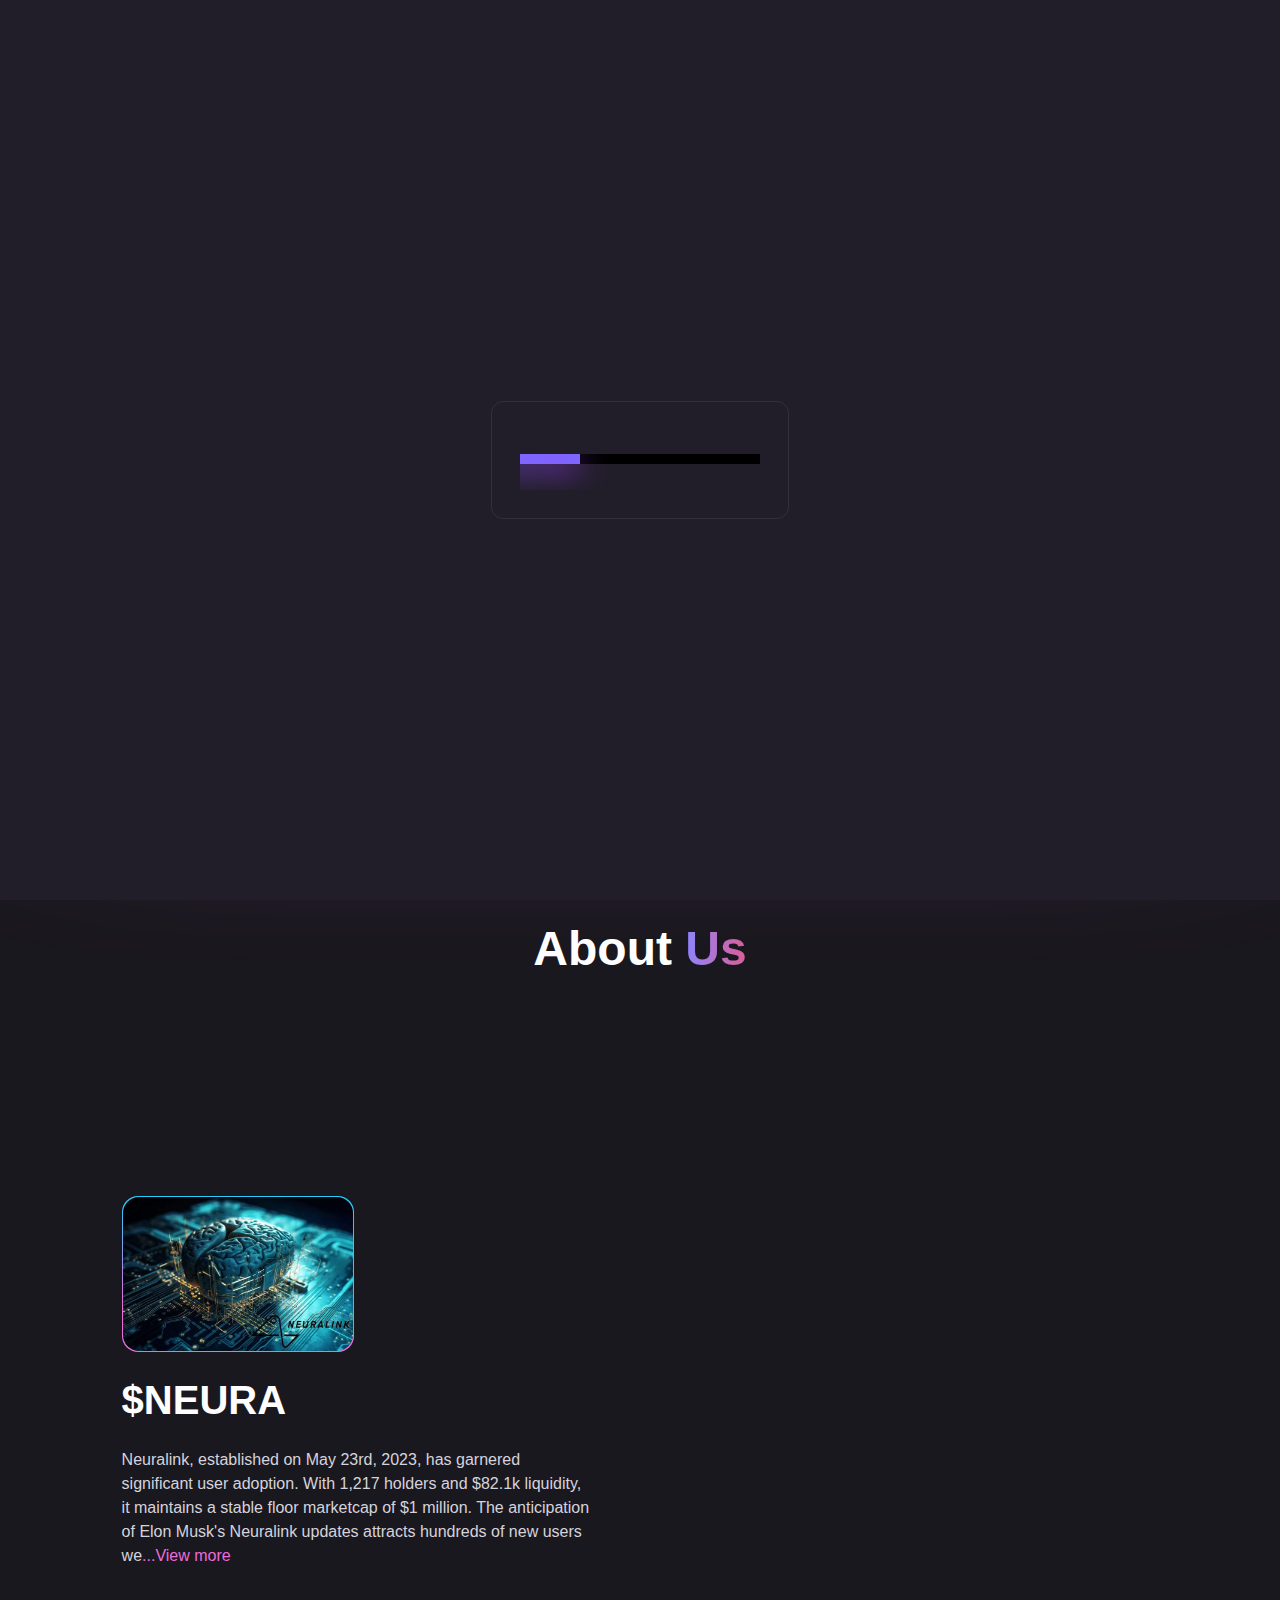
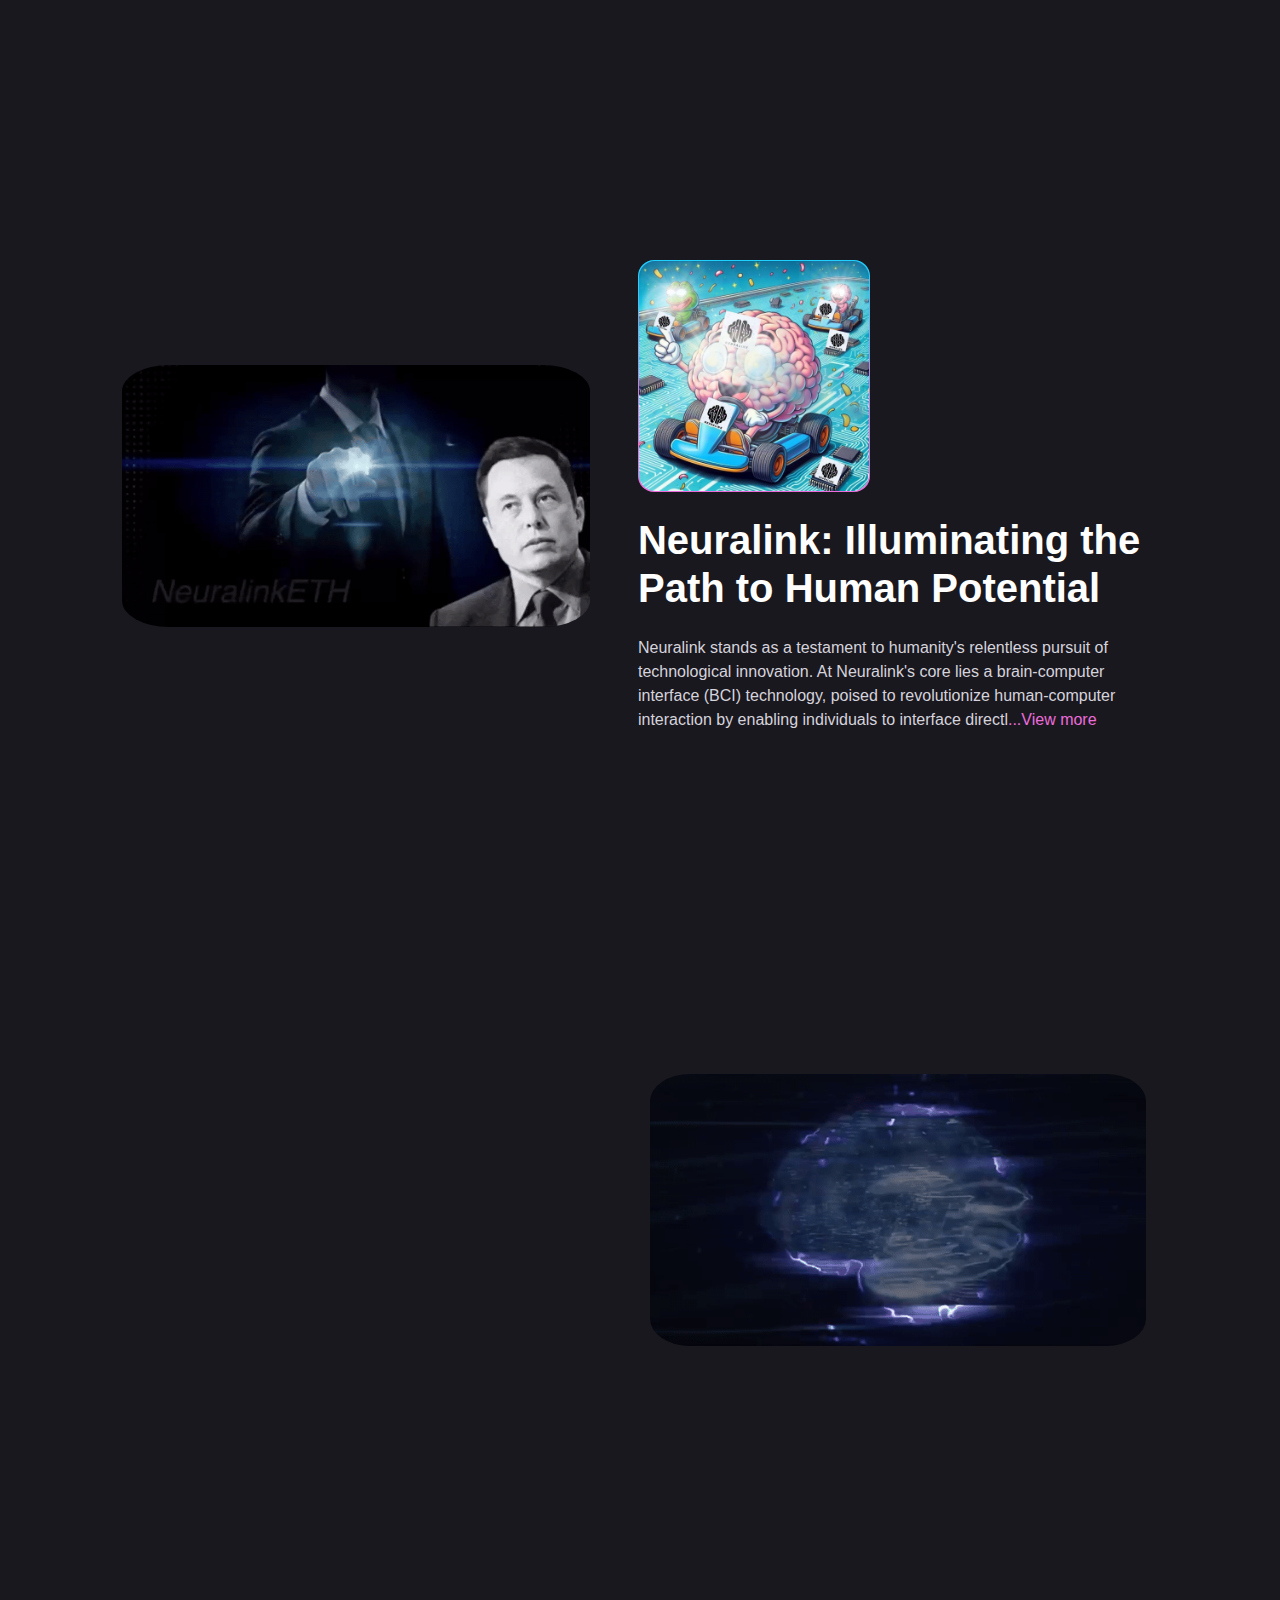
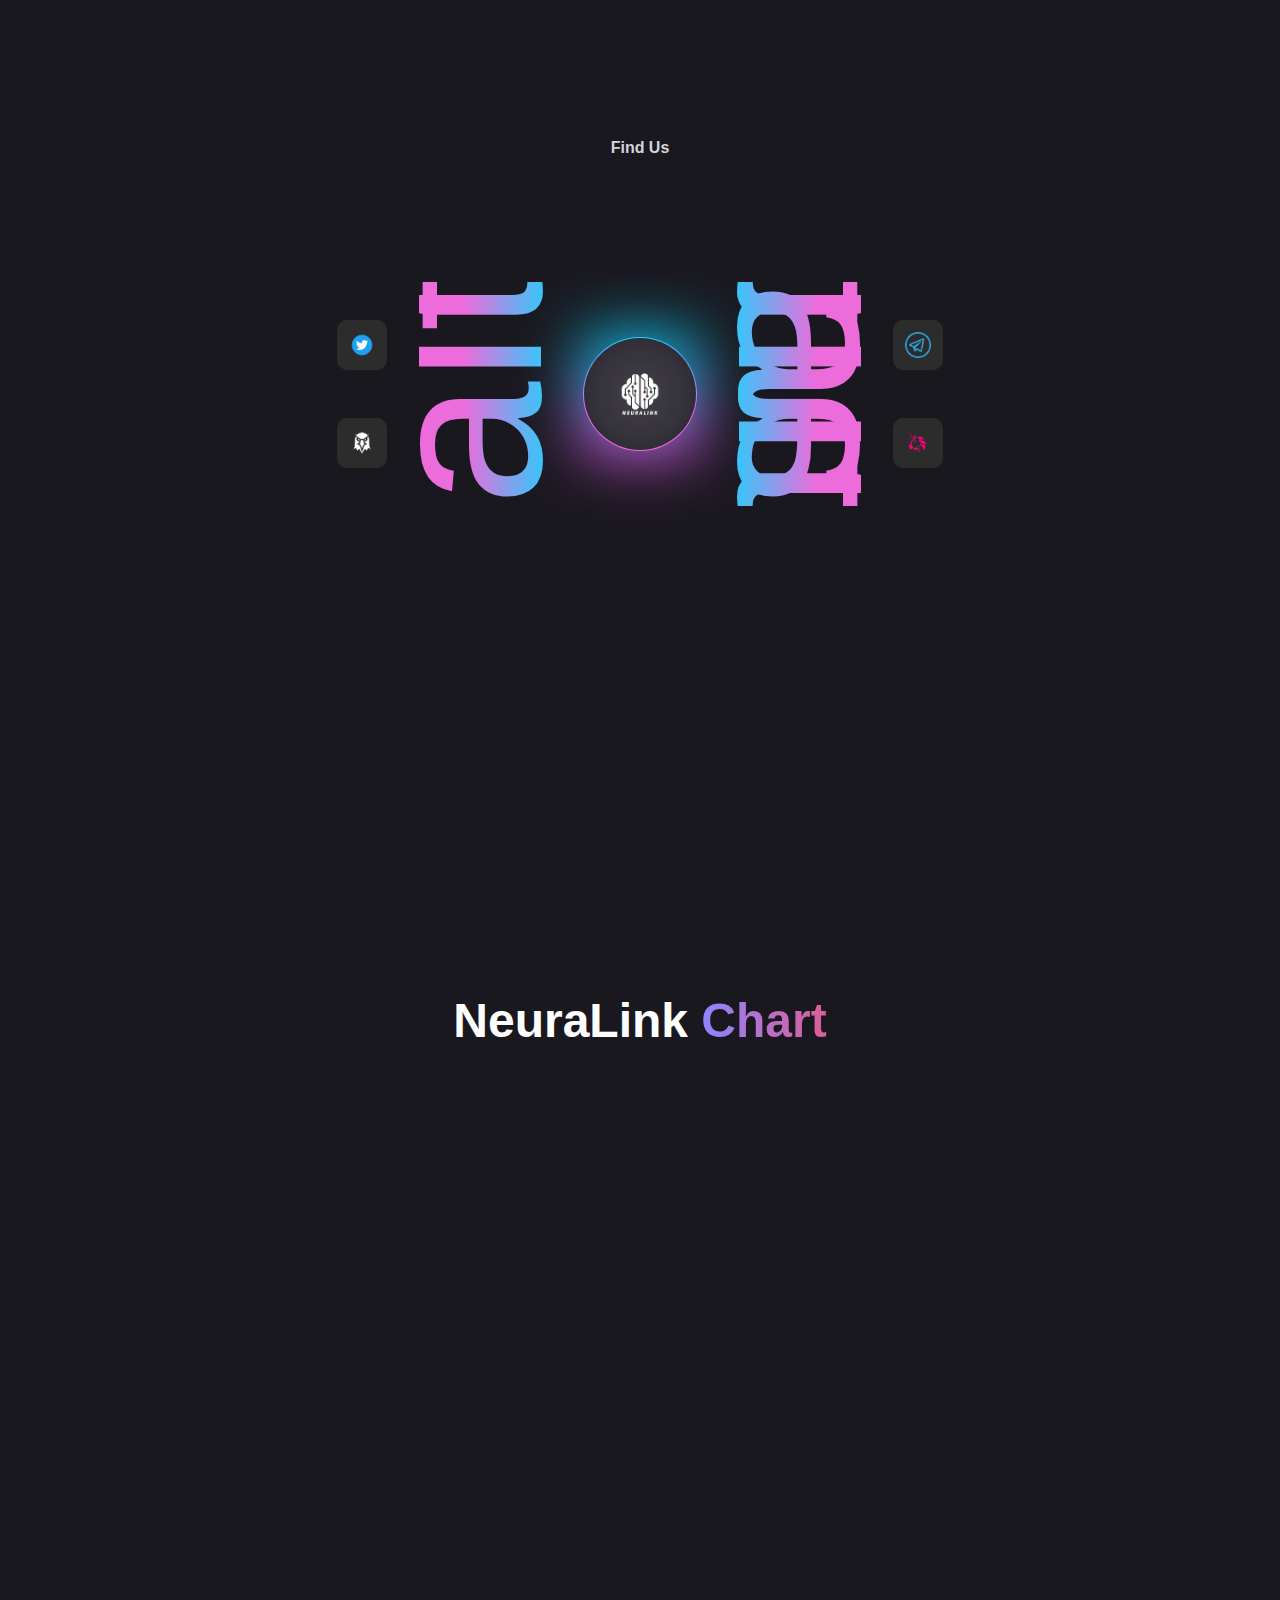
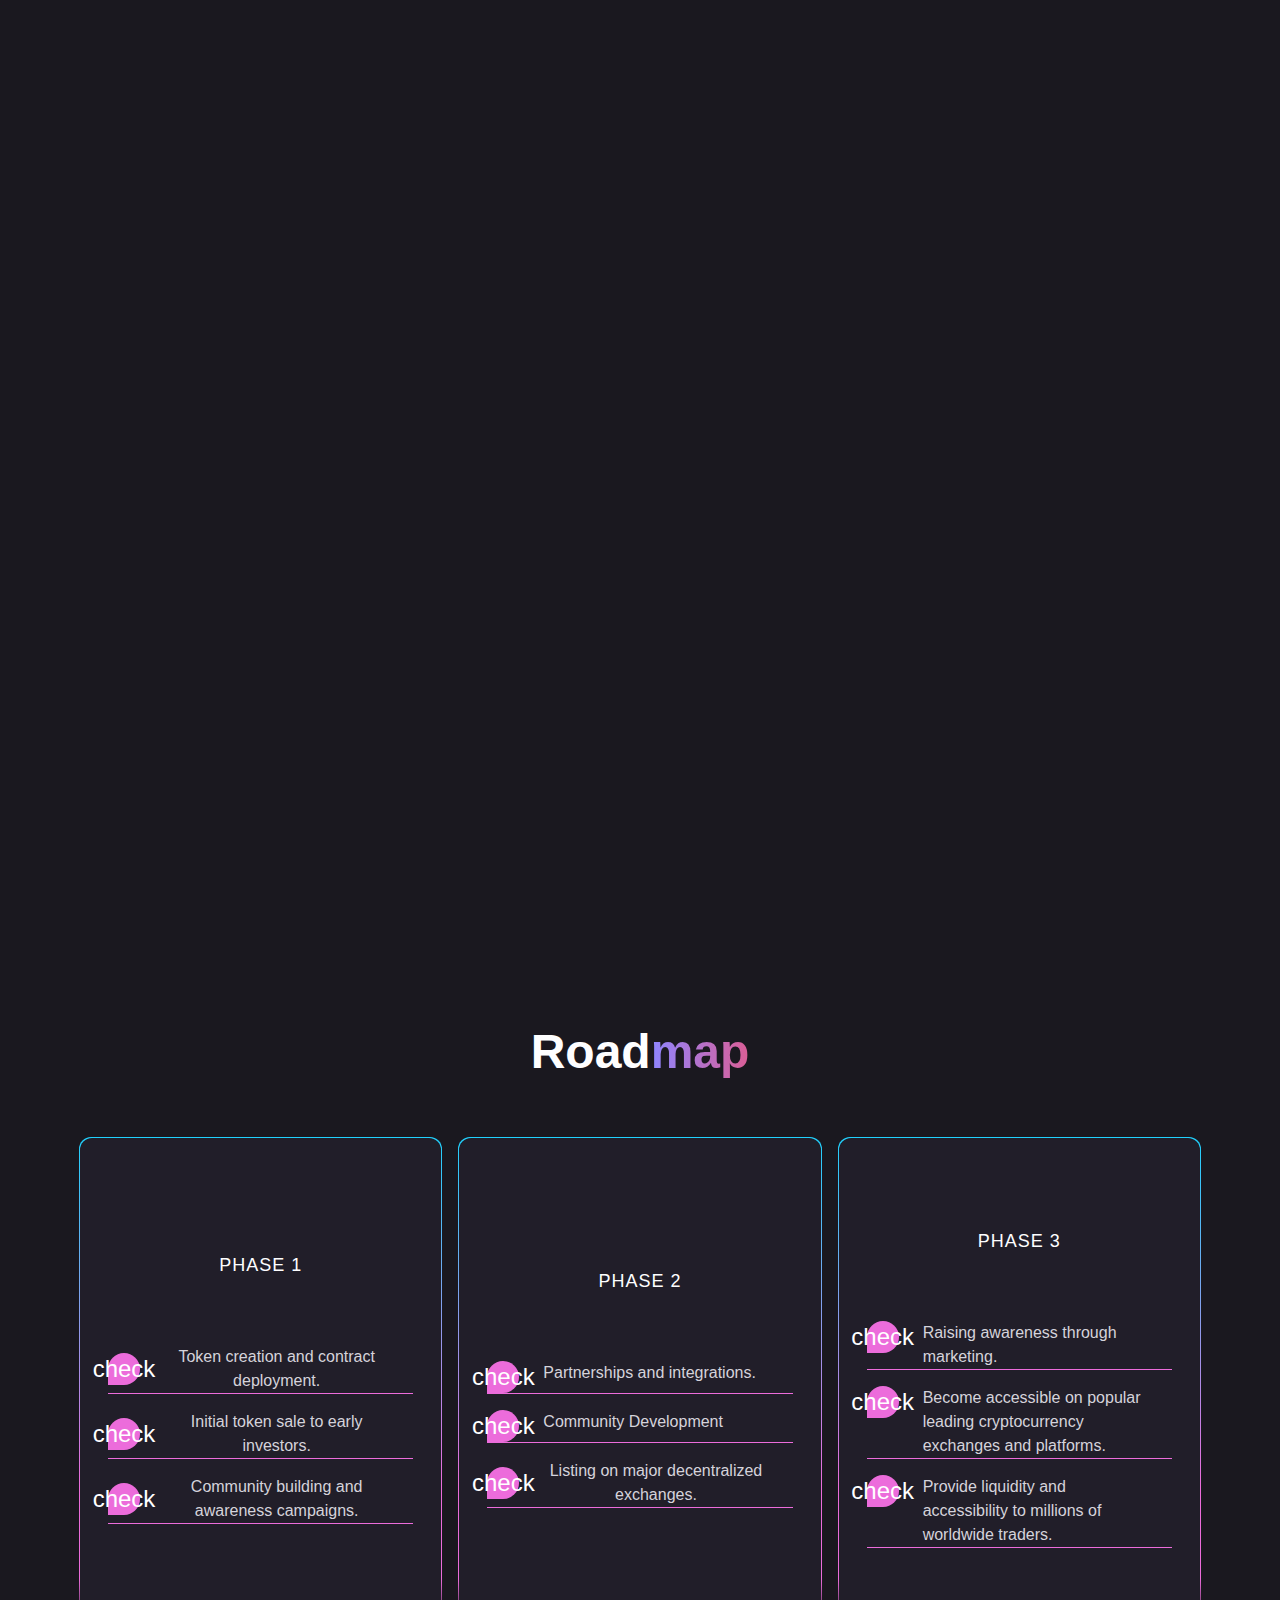
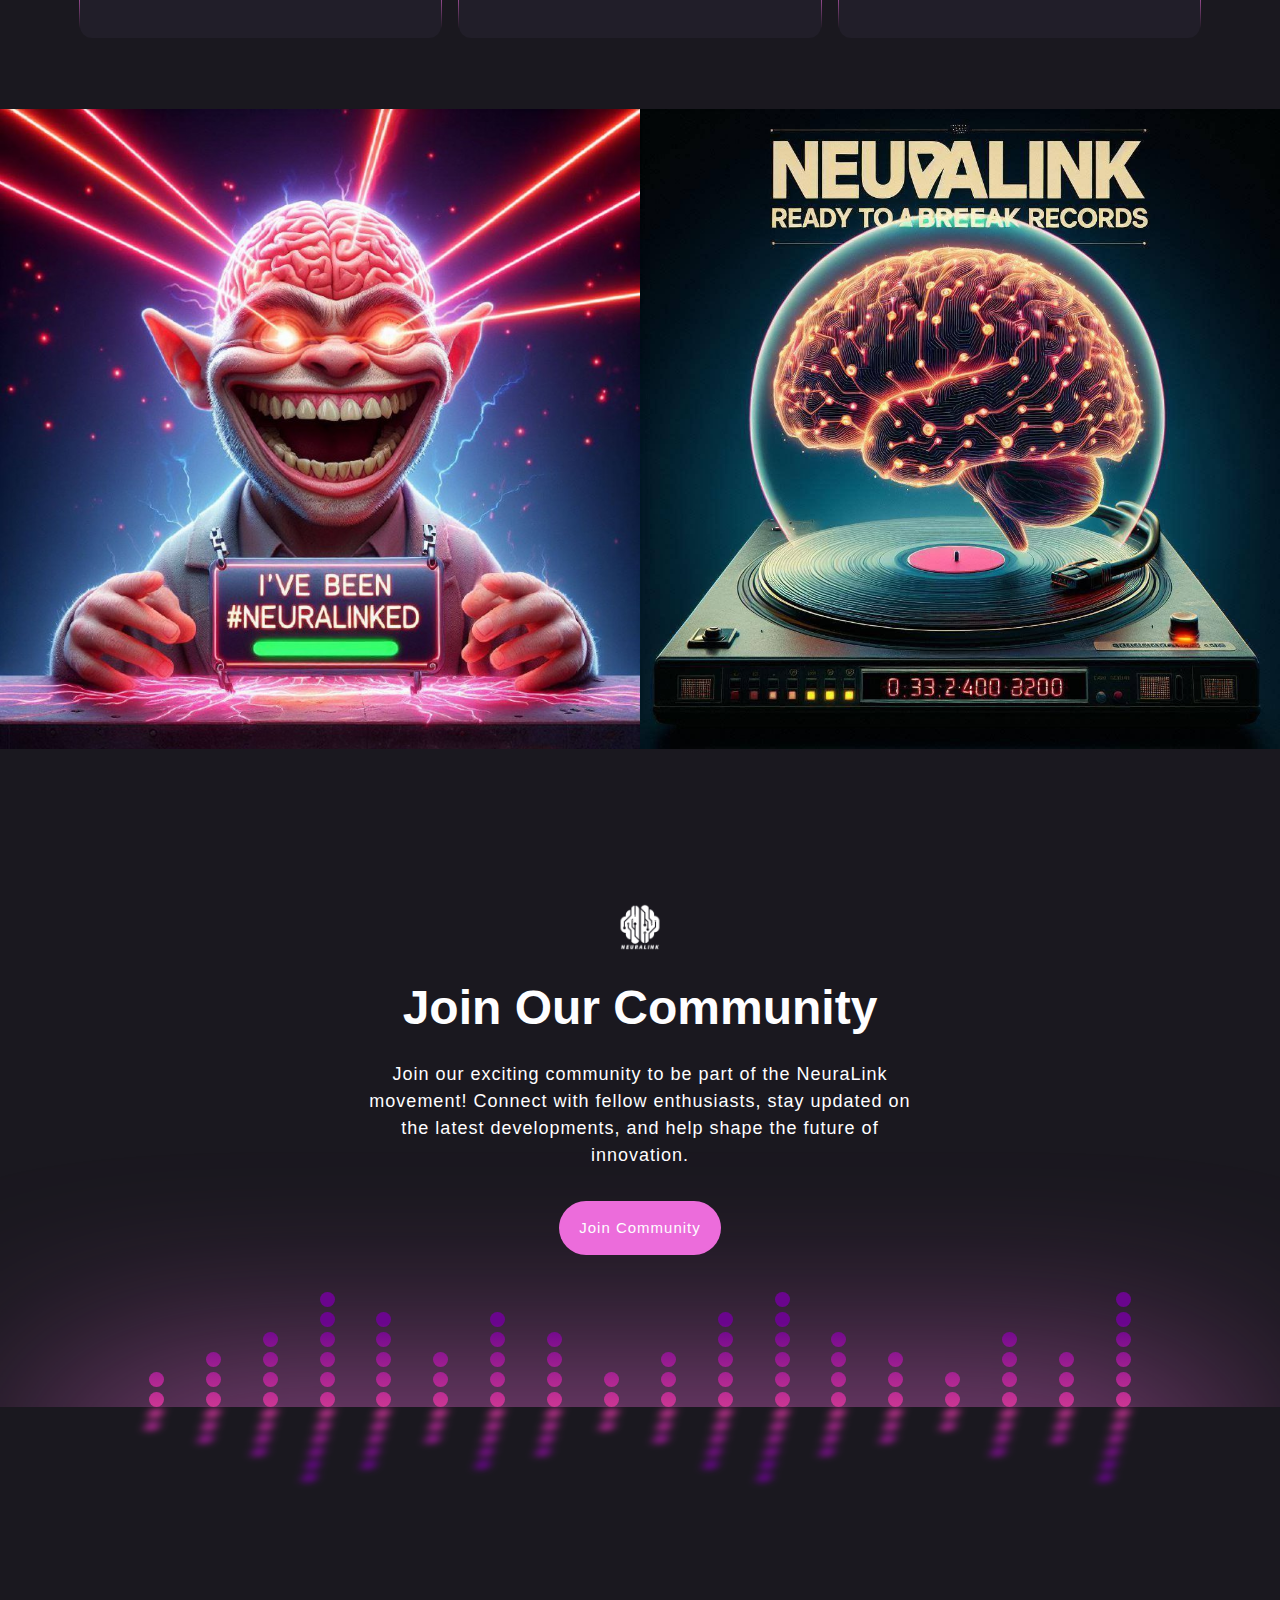
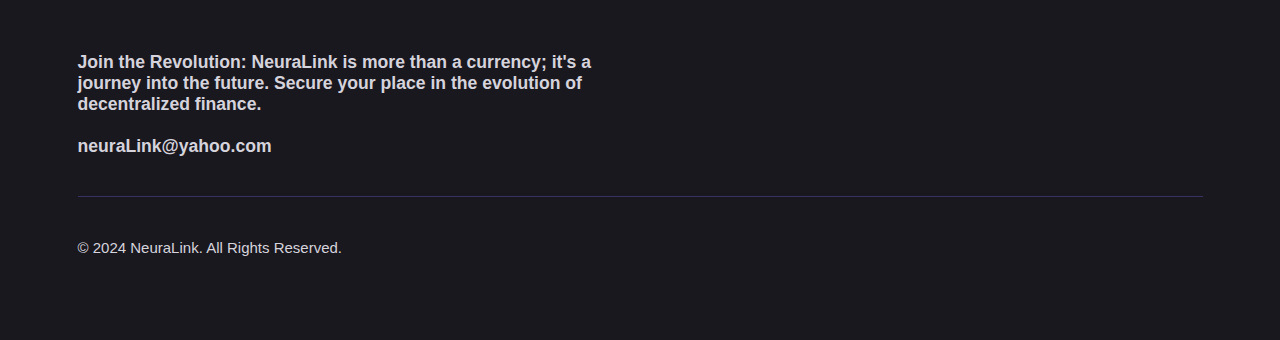
==== index.html @ 05b022ae "Add files via upload" ====
<!DOCTYPE html>

<html data-wf-domain="" data-wf-page="652a06007428444b8a49aae3" data-wf-site="" lang="en">

<head>
  <meta charset="utf-8" />
  <title> Neuralink</title>

  <meta content="width=device-width, initial-scale=1" name="viewport" />
  <meta content="Webflow" name="generator" />
  <link href="./style.css" rel="stylesheet" type="text/css" />
  <link href="https://fonts.googleapis.com" rel="preconnect" />
  <link rel="stylesheet" href="https://cdnjs.cloudflare.com/ajax/libs/font-awesome/6.5.1/css/all.min.css"
    integrity="sha512-DTOQO9RWCH3ppGqcWaEA1BIZOC6xxalwEsw9c2QQeAIftl+Vegovlnee1c9QX4TctnWMn13TZye+giMm8e2LwA=="
    crossorigin="anonymous" referrerpolicy="no-referrer" />

  <link href="https://fonts.gstatic.com" rel="preconnect" crossorigin="anonymous" />
  <script src="https://ajax.googleapis.com/ajax/libs/webfont/1.6.26/webfont.js" type="text/javascript"></script>
  <script type="text/javascript">
    WebFont.load({
      google: {
        families: [
          "Open Sans:300,300italic,400,400italic,600,600italic,700,700italic,800,800italic",
          "Changa One:400,400italic",
          "Material Symbols Outlined:100,200,300,regular",
          "Inter:100,200,300,regular,500,600,700,800,900",
          "Work Sans:100,200,300,regular,500,600,700,800,900",
        ],
      },
    });
  </script>
  <script type="text/javascript">
    !(function (o, c) {
      var n = c.documentElement,
        t = " w-mod-";
      (n.className += t + "js"),
        ("ontouchstart" in o ||
          (o.DocumentTouch && c instanceof DocumentTouch)) &&
        (n.className += t + "touch");
    })(window, document);
  </script>
  <link href="/image.png" rel="shortcut icon" type="image/x-icon" />
  <link href="/image.png" rel="apple-touch-icon" />
  <style>
    .text-blue-500 {
      color:#ec6cdb;
    }
  </style>
</head>

<body>
  <div data-w-id="acb097f3-6e54-d133-3d2d-98b5e8abd31d" style="display: flex" class="preloader-wrapper">
    <div data-w-id="acb097f3-6e54-d133-3d2d-98b5e8abd31e" style="opacity: 1" class="preloader-right"></div>
    <div data-w-id="acb097f3-6e54-d133-3d2d-98b5e8abd31f" class="preloader-left"></div>
    <div data-w-id="acb097f3-6e54-d133-3d2d-98b5e8abd320" class="prelaoder-logo-wrapper">
      <div class="card">
        <div data-w-id="ce845532-e8f6-0f23-aae7-6b8cc4c058b9" class="slide-up-animation-wrapper">
          <div class="space-small"></div>
          <div class="base-bar-wrapper">
            <div class="base-bar">
              <div style="
                    -webkit-transform: translate3d(-200px, 0, 0)
                      scale3d(1, 1, 1) rotateX(0) rotateY(0) rotateZ(0)
                      skew(0, 0);
                    -moz-transform: translate3d(-200px, 0, 0) scale3d(1, 1, 1)
                      rotateX(0) rotateY(0) rotateZ(0) skew(0, 0);
                    -ms-transform: translate3d(-200px, 0, 0) scale3d(1, 1, 1)
                      rotateX(0) rotateY(0) rotateZ(0) skew(0, 0);
                    transform: translate3d(-200px, 0, 0) scale3d(1, 1, 1)
                      rotateX(0) rotateY(0) rotateZ(0) skew(0, 0);
                  " class="bar-horizontal">
                <div class="card-shadow-bar"></div>
              </div>
            </div>
          </div>
        </div>
      </div>
    </div>
  </div>
  <div data-animation="default" class="nav-bar-container w-nav" data-easing2="ease" data-easing="ease"
    data-collapse="medium" style="opacity: 0" data-w-id="ac949ad9-da0c-b666-bc31-93e8997f610c" role="banner"
    data-duration="400" data-doc-height="1">
    <div class="nav-bar-wrapper">
      <a href="/" aria-current="page" class="brand-logo-link w-nav-brand w--current">

        <img src="/image.png" style="width: 80px;"></a>
      <nav role="navigation" class="nav-menu-wrapper w-nav-menu">
        <ul role="list" class="nav-menu w-list-unstyled">
          <li class="list-item-wrapper">
            <a href="#home" aria-current="page" class="nav-menu-link-home w--current">home</a>
          </li>
          <li class="list-item-wrapper">
            <a href="#about" class="nav-menu-link-home">About</a>
          </li>

          <li class="list-item-wrapper">
            <a href="#roadmap" class="nav-menu-link-home">Roadmap</a>
          </li>
          <li class="list-item-wrapper">
            <a href="https://t.me/neuralink_portal" class="nav-menu-link-home">Telegram</a>
          </li>
          <li class="list-item-wrapper">
            <a href="https://twitter.com/neuralinketh" class="nav-menu-link-home">Twitter</a>
          </li>
          <li class="list-item-wrapper">
            <a href="/technicalanalysis.html" class="nav-menu-link-home">Documentation</a>
        </li>
          <li class="list-item-wrapper hidden">
            <div class="button-text-block color-black" style="color:#fff;margin-top:15px"><a href="buylink"
                style="background-color: #9084FC;padding:9px 24px;border-radius:6px;">Buy Now</a> </div>
          </li>

        </ul>
      </nav>
      <div class="hide-on-tab">
        <a href="https://app.uniswap.org/tokens/ethereum/0x65ee1361596439664059d1a5ef44014d08c95693"
          class="button-round smaller w-inline-block">
          <div class="button-text-block color-black">Buy Now</div>
          <div class="button-background background-white"></div>
          <div class="glow-button background-white"></div>
        </a>
      </div>
      <div class="nav-menu-button w-nav-button">
        <div class="nav-menu-icon invert">
          <i class="fa-solid fa-bars"></i>
        </div>
      </div>
    </div>
  </div>
  <section class="section beam-background" id="home">
    <div class="container-full overflow max-width-1440px w-container">
      <div class="wrapper-full relative">
        <div class="space"></div>
        <div class="space-large"></div>

        <div class="wrapper-half-hero-bigger">
          <h1 data-w-id="2c08e111-85b2-14e1-b51f-1e97184d5b34" style="opacity: 0" class="heading-min">
            Get
            <span class="text-gradient">Neuralink</span><br />
            Into The Crypto Revolution!
          </h1>
          <span style="font-size:15px;color:#fff;margin:14px 0;line-height: 30px;"> Contract Address :
            0x65ee1361596439664059d1a5ef44014d08c95693</span>
          <a href="https://t.me/neuralink_portal" data-w-id="4fb0a9b3-e5bb-872e-6f70-50a41ccd4188"
            class="spinner-wrapper w-inline-block">
            <div data-w-id="c6e0716e-dfe2-a67b-7328-eef46fd3ef2f" class="spinner-image"></div>
            <p style="
                  -webkit-transform: translate3d(0, 0px, 0) scale3d(1, 1, 1)
                    rotateX(0) rotateY(0) rotateZ(0) skew(0, 0);
                  -moz-transform: translate3d(0, 0px, 0) scale3d(1, 1, 1)
                    rotateX(0) rotateY(0) rotateZ(0) skew(0, 0);
                  -ms-transform: translate3d(0, 0px, 0) scale3d(1, 1, 1)
                    rotateX(0) rotateY(0) rotateZ(0) skew(0, 0);
                  transform: translate3d(0, 0px, 0) scale3d(1, 1, 1) rotateX(0)
                    rotateY(0) rotateZ(0) skew(0, 0);
                " class="spinner-icon">
              keyboard_double_arrow_down
            </p>
          </a>
          <div class="space-small"></div>
          <!-- <h4
              data-w-id="2c08e111-85b2-14e1-b51f-1e97184d5b36"
              style="opacity: 0"
              class="max-width-560px"
            >
              Almost overnight, NeuraLink's Saga became the most rewarding
              experience on a phone, ever, and sold out. <br />
              You know that story. Now it's time for the next part of the epic.
            </h4> -->
          <br>
          <h4 data-w-id="2c08e111-85b2-14e1-b51f-1e97184d5b36" style="opacity: 0" class="max-width-560px">
            <b style="font-size:22px;font-weight: bold;">$NEURA
          </h4>
          <h4 data-w-id="2c08e111-85b2-14e1-b51f-1e97184d5b36" style="opacity: 0" class="max-width-560px">
            <b style="font-size:22px;font-weight: bold;"></b>Strap on your Neuralink device, grab your favorite
            brain-enhancing snack, and join us on the journey to the meme coin of the future!
          </h4>
          <div class="space-semi"></div>
        </div>
        <div data-w-id="2c08e111-85b2-14e1-b51f-1e97184d5b38" style="opacity: 0" class="button-wrapper">
          <a href="https://twitter.com/neuralinketh" class="button-round outline w-inline-block"
            style="padding: 17px 46px;">
            <div class="button-text-block">TWITTER (X)</div>
          </a><a
            href="https://www.dextools.io/app/en/ether/pair-explorer/0x51b3832e54406e6653644a7b8497c9826eca400a?t=1708719462815"
            class="button-round w-inline-block" style="padding: 17px 34px;">
            <div class="button-text-block">DEXTOOLS</div>
            <div class="button-background"></div>
            <div class="glow-button"></div>
          </a><a href="https://dexscreener.com/ethereum/0x51b3832e54406e6653644a7b8497c9826eca400a"
            class="button-round w-inline-block">
            <div class="button-text-block">DEXSCREENER</div>
            <div class="button-background"></div>
            <div class="glow-button"></div>
          </a>
          <a href="https://app.uniswap.org/tokens/ethereum/0x65ee1361596439664059d1a5ef44014d08c95693"
            class="button-round outline w-inline-block">
            <div class="button-text-block">BUY ON UNISWAP</div>
          </a>
        </div>
        <div class="space"></div>
        <!-- <div class="hero-image-wrapper">
            <img
              src="./banner-100.jpg"
              loading="eager"
              data-w-id="7652ad8d-46c4-bd54-f16f-01a767851424"
              sizes="(max-width: 479px) 90vw, 81vw"
              style="border-radius: 10px"
              alt=""
            />
          </div> -->
        <div class="glow"></div>
      </div>
    </div>
    <div class="space-large"></div>
  </section>

  <section id="about">
    <div class="container-full max-width-1440px">
      <div class="wrapper-full">
        <div class="space-large"></div>
        <div class="title-wrapper flip">
          <h2>About <span class="text-gradient">Us</span></h2>
          <div class="space-small"></div>
          <h4 class="max-width-560px"></h4>
        </div>
        <div class="space"></div>
        <div class="features-grid">
          <div class="features-text-wrapper">
            <div class="flex-logo-wrapper">
              <div class="gradient-border-16px">
                <!-- <div class="filled-small-square-curve">
                    <p class="icon">dashboard</p>
                  </div> -->
                <img src="/photo_2024-02-25_15-52-48.jpg" class="neu-icon" alt="">

              </div>
              <h6></h6>
            </div>
            <div class="space-small"></div>
            <h3>
              $NEURA
            </h3>
            <div class="space-small"></div>
            <p class="max-width-560px paragraph">
              Neuralink, established on May 23rd, 2023, has garnered significant user adoption. With 1,217 holders and
              $82.1k liquidity, it maintains a stable floor marketcap of $1 million. The anticipation of Elon Musk's
              Neuralink updates attracts hundreds of new users weekly, reflecting its potential for growth.
              <br>
              <br>
              Operating on the Ethereum Blockchain, Neuralink stands as the premier token of its kind. Investors
              anticipate substantial capital influx upon Elon Musk's project updates.
              <br>
              <br>
              To facilitate accessibility and liquidity for global users, Neuralink's listing on CoinMarketCap and
              leading exchanges is imperative. With a Telegram community surpassing 1,400 members and burgeoning Twitter
              followers, the Neuralink community thrives.
              <br>
              <br>
              Strategic partnerships with crypto pioneers unlock new prospects for Neuralink's future. As Elon Musk
              amplifies Neuralink's presence, its token, backed by a $1 million floor, holds promise for exponential
              growth, potentially reaching a market cap of $1 billion.
              <br>
              <br>
              As Neuralink integrates into mainstream consciousness, its token's trajectory aligns with its widespread
              adoption, poised to mirror Neuralink's societal integration.
            </p>
          </div>
          <div class="features-image-wrapper" style="align-items: center;">
            <img src="/ezgif-3-601600ac12.gif" style="border-radius: 10%" alt="" />

            <script async src="https://platform.twitter.com/widgets.js" charset="utf-8"></script>
          </div>
        </div>
        <div class="space-large"></div>
        <div class="features-grid reverse-on-tab">
          <div class="features-image-wrapper" style="align-items: center;">
            <img src="/2gif.gif" style="border-radius: 10%" alt="" />
          </div>
          <div class="features-text-wrapper">
            <div class="flex-logo-wrapper">
              <div class="gradient-border-16px">
                <!-- <div class="filled-small-square-curve">
                    <p class="icon">troubleshoot</p>
                  </div> -->
                <img src="/photo_2024-02-21_05-40-58.jpg" class="neu-icon" alt="">
              </div>
              <h6></h6>
            </div>
            <div class="space-small"></div>
            <h3>
              Neuralink: Illuminating the Path to Human Potential
            </h3>
            <div class="space-small"></div>
            <p class="max-width-560px paragraph">
              Neuralink stands as a testament to humanity's relentless pursuit of technological innovation. At
              Neuralink's core lies a brain-computer interface (BCI) technology, poised to revolutionize human-computer
              interaction by enabling individuals to interface directly with digital platforms using neural signals.
              This paradigm shift transcends the limitations of conventional input methods and ushers in a new era of
              seamless interaction with technology.
              <br>
              <br>

              Elon Musk's involvement in Neuralink underscores the tokens potential. As the driving force behind SpaceX,
              Tesla, and other ventures, Musk's leadership has catapulted Neuralink into the spotlight as a pioneering
              force in the field of neurotechnology. Musk's commitment to pushing the boundaries positions Neuralink as
              a therapeutic intervention for neurological disorders and a catalyst for enhancing human cognition and
              capabilities.

              <br>
              <br>

              Central to the Neuralink project is its native crypto token, symbolizing an entry point for investors into
              the neurotechnology ecosystem. Fully renounced with zero tax and 100% burned liquidity, Neuralink is a
              secure community driven token built on principles of transparency, innovation, and ethical responsibility.
              The Neuralink token offers investors an opportunity to support and engage with a project at the forefront
              of technological advancement. By investing in the Neuralink token, individuals are contributing to the
              project's ongoing development and positioning themselves at the front of a technological revolution
              reshaping the human experience.
            </p>
          </div>
        </div>
        <div class="space-large"></div>
        <div class="features-grid">
          <div data-w-id="f2eef821-2e09-156c-5697-556a557081e9" style="opacity: 0" class="features-text-wrapper">
            <div class="flex-logo-wrapper">
              <div class="gradient-border-16px">
                <!-- <div class="filled-small-square-curve">
                    <p class="icon">trending_up</p>
                  </div> -->
                <img src="/photo_2024-02-21_05-40-55 (2).jpg" class="neu-icon" alt="">
              </div>
              <h6></h6>
            </div>
            <div class="space-small"></div>
            <h3>Tokenomics</h3>
            <div class="space-small"></div>

            <p style="font-size: 16px; font-weight: 600; margin-bottom: 8px" class="max-width-560px">
              Token Name : NeuraLink
            </p>
            <p style="font-size: 16px; font-weight: 600; margin-bottom: 8px" class="max-width-560px">
              Ticker : $NEURA
            </p>
            <p style="font-size: 16px; font-weight: 600; margin-bottom: 8px" class="max-width-560px">
              Buy/Sell Tax : 0/0
            </p>
            <p style="font-size: 16px; font-weight: 600; margin-bottom: 8px" class="max-width-560px">
              Liquidity : Burned
            </p>
            <p style="font-size: 16px; font-weight: 600; margin-bottom: 8px" class="max-width-560px">
              Supply: 1M
            </p>

            <br />
            <br />
            <p style="font-size: 15px; font-weight: 600; margin-bottom: 8px" class="max-width-560px">
              CA : 0x65ee1361596439664059d1a5ef44014d08c95693
            </p>
          </div>
          <!-- <style>
              .height-gif{
                height: 364px;
              }
              @media screen and (max-width:678px) {
                .height-gif{
                  height: auto;
                }
              }
            </style> -->
          <div class="features-image-wrapper" style="align-items: center;">
            <img src="/3gif.gif" class="height-gif" style="border-radius: 10%;    padding: 0px 12px;" alt="" />
          </div>
        </div>
      </div>
    </div>
  </section>
  <section id="Integrations" class="section">
    <div class="w-layout-blockcontainer container-full max-width-1440px w-container">
      <div class="space-large"></div>
      <div data-w-id="3152c9d7-5760-50ef-9816-c2853686cc96" class="intergrations-main-wrapper">
        <div class="intergrations-title-wrapper">
          <h5>Find Us</h5>
          <h2 data-w-id="3152c9d7-5760-50ef-9816-c2853686cc9a" style="opacity: 0">
            Connection and <span class="text-gradient">Integration</span>
          </h2>
        </div>
        <div class="intergrations-wrapper">
          <div class="intergration-flex shift-right">
            <div class="integration-row">
              <div style="z-index: 1;" class="icon-curve-square">
                <a href="https://twitter.com/neuralinketh">
                  <img src="x.png" loading="eager" alt="logo to use icon" />
                </a>
              </div>
              <div style="z-index: 1;" class="icon-curve-square">
                <a href="https://dexscreener.com/ethereum/0x51b3832e54406e6653644a7b8497c9826eca400a">
                  <img src="dex-removebg-preview.png" loading="eager" alt="logo to use icon" />
                </a>
              </div>
            </div>
            <div class="intergrations-icon-wrapper">
              <p class="integration-icon reverse">alt_route</p>
            </div>
          </div>
          <div class="logo-gradient-border">
            <div class="intergrations-logo">
              <img src="/image.png" loading="eager" alt="Nexa Logo Icon" class="logo" />
              <div class="intergrations-logo-glow"></div>
            </div>
            <div class="intergrations-glow"></div>
          </div>
          <div class="intergration-flex shift-left">
            <div class="intergrations-icon-wrapper">
              <p class="integration-icon">alt_route</p>
              <p class="integration-icon upside-down">alt_route</p>
            </div>
            <div class="integration-row">
              <div style="z-index: 1;" class="icon-curve-square">
                <a href="https://t.me/neuralink_portal">
                  <img src="/tg.png" loading="eager" alt="logo to use icon" /></a>
              </div>
              <div style="z-index: 1;" class="icon-curve-square">
                <a href="https://app.uniswap.org/tokens/ethereum/0x65ee1361596439664059d1a5ef44014d08c95693">
                  <img src="/600px-Uniswap_Logo.svg.png" loading="eager" alt="logo to use icon" /></a>
              </div>
            </div>
          </div>
        </div>

        <div style="opacity: 0" class="circle-1"></div>
        <div style="opacity: 0" class="circle-2"></div>
        <div style="opacity: 0" class="circle-3"></div>
        <div style="opacity: 0" class="circle-4"></div>
      </div>
      <div class="space-large"></div>
    </div>
  </section>
  <!-- <section class="section" id="features">
      <div
        class="w-layout-blockcontainer container-full max-width-1440px w-container"
      >
        <div class="title-wrapper">
          <h5>Features</h5>
          <h2
            data-w-id="70da9fe1-a255-b289-8e80-01951e2e244c"
            style="opacity: 0"
          >
            Why 0xSignals?
          </h2>
          <div class="space"></div>
        </div>
        <div
          data-delay="4000"
          data-animation="slide"
          class="testimonial-slider w-slider"
          data-autoplay="false"
          data-easing="ease"
          style="opacity: 0"
          data-hide-arrows="false"
          data-disable-swipe="false"
          data-w-id="9afbe229-efd6-8cc6-5d98-ead55abac84b"
          data-autoplay-limit="0"
          data-nav-spacing="3"
          data-duration="500"
          data-infinite="true"
        >
          <div class="testimonial-mask w-slider-mask">
            <div class="testimonial-slide w-slide">
              <a href="#" class="testimonial-card w-inline-block">
                <div class="testimonial-wrapper">
                  <div class="company-info-wrapper">
                    <div class="company-content">
                      <h6>ARTIFICIAL INTELLIGENCE</h6>
                    </div>
                  </div>
                  <p>
                    Data is stored for every signal, hence improving the quality
                    of the bot as the time goes, on a reward-based system.
                  </p>
                  <div class="testimonial-logo-wrapper">
                    <img
                      src="https://assets-global.website-files.com/652a06007428444b8a49aaec/652a06007428444b8a49ab1c_Logo6.png"
                      loading="eager"
                      alt="Logo Icon"
                    />
                  </div>
                </div>
              </a>
            </div>
            <div class="testimonial-slide w-slide">
              <a href="#" class="testimonial-card w-inline-block">
                <div class="testimonial-wrapper">
                  <div class="company-info-wrapper">
                    <div class="company-content">
                      <h6>OUR OWN NODE</h6>
                    </div>
                  </div>
                  <p>
                    Data is stored for every signal, hence improving the quality
                    of the bot as the time goes, on a reward-based system.
                  </p>
                  <div class="testimonial-logo-wrapper">
                    <img
                      src="https://assets-global.website-files.com/652a06007428444b8a49aaec/652a06007428444b8a49ab1c_Logo6.png"
                      loading="eager"
                      alt="Logo Icon"
                    />
                  </div>
                </div>
              </a>
            </div>
            <div class="testimonial-slide w-slide">
              <a href="#" class="testimonial-card w-inline-block">
                <div class="testimonial-wrapper">
                  <div class="company-info-wrapper">
                    <div class="company-content">
                      <h6>MACHINE LEARNING.</h6>
                    </div>
                  </div>
                  <p>
                    As it name implies, 0xSignals uses AI, in the form of
                    reinforcement learning. Unlike most projects which would
                    just throw buzzwords around, in our case, we can justify the
                    specification of such Reinforcement Learning is used to
                    measure the results of every posted token, thus increasing
                    the likelihood of posting tokens which meet a criteria that
                    did well in the past, in other words, as its definition
                    says, a reward-based learning.
                  </p>
                  <div class="testimonial-logo-wrapper">
                    <img
                      src="https://assets-global.website-files.com/652a06007428444b8a49aaec/652a06007428444b8a49ab1c_Logo6.png"
                      loading="eager"
                      alt="Logo Icon"
                    />
                  </div>
                </div>
              </a>
            </div>
          </div>
          <div class="locations-left-arrow w-slider-arrow-left">
            <div class="icon-arrow w-icon-slider-left"></div>
          </div>
          <div class="locations-right-arrow w-slider-arrow-right">
            <div class="icon-arrow w-icon-slider-right"></div>
          </div>
          <div class="locations-nav w-slider-nav"></div>
        </div>
      </div>
    </section> -->
  <section id="roadmap">
    <div class="container w-container">
      <div class="max-width-1440px">
        <div class="space-large"></div>
        <div class="title-wrapper">
          <h2 data-w-id="2987840f-21d0-8c12-14d7-88ade21af994">
            NeuraLink <span class="text-gradient">Chart</span>
          </h2>
          <div class="space-small"></div>

          <div class="space-semi"></div>
        </div>
        <style>
          #dexscreener-embed {
            position: relative;
            width: 100%;
            padding-bottom: 125%;
          }

          @media(min-width:1400px) {
            #dexscreener-embed {
              padding-bottom: 65%;
            }
          }

          #dexscreener-embed iframe {
            position: absolute;
            width: 100%;
            height: 100%;
            top: 0;
            left: 0;
            border: 0;
          }
        </style>
        <div id="dexscreener-embed"><iframe
            src="https://dexscreener.com/ethereum/0x51B3832e54406e6653644A7B8497C9826ecA400A?embed=1&theme=dark&trades=0"></iframe>
        </div>
      </div>
    </div>
  </section>
  <section id="roadmap">
    <div class="container w-container">
      <div class="max-width-1440px">
        <div class="space-large"></div>
        <div class="title-wrapper">
          <h2 data-w-id="2987840f-21d0-8c12-14d7-88ade21af994">
            Road<span class="text-gradient">map</span>
          </h2>
          <div class="space-small"></div>

          <div class="space-semi"></div>
        </div>
        <div data-current="Monthly" data-easing="ease" data-duration-in="300" data-duration-out="100"
          class="pricng-tabs w-tabs">
          <div class="w-tab-content">
            <div data-w-tab="Monthly" class="w-tab-pane w--tab-active">
              <div data-w-id="2987840f-21d0-8c12-14d7-88ade21af9a6" class="pricing-grid">
                <a class="pricing-link w-inline-block">
                  <div class="gradient-border">
                    <div class="card centered no-border" style="min-height: 500px">
                      <div class="space-semi"></div>
                      <h4 class="caps">Phase 1</h4>
                      <div class="space-text"></div>

                      <div class="space-small"></div>

                      <div class="space-small"></div>
                      <div class="check-wrapper">
                        <div class="price-flex-highlight">
                          <p class="icon-circle-light">check</p>
                          <p>Token creation and contract deployment.</p>
                        </div>
                        <div class="price-flex-highlight">
                          <p class="icon-circle-light">check</p>
                          <p>Initial token sale to early investors.</p>
                        </div>

                        <div class="price-flex-highlight">
                          <p class="icon-circle-light">check</p>
                          <p>Community building and awareness campaigns.</p>
                        </div>
                      </div>

                      <div class="space-semi"></div>
                    </div>
                  </div>
                </a><a href="/pricing" class="pricing-link w-inline-block">
                  <div class="gradient-border">
                    <div class="card centered no-border" style="min-height: 500px">
                      <div class="space-semi"></div>
                      <h4 class="caps">Phase 2</h4>
                      <div class="space-text"></div>

                      <div class="space-small"></div>

                      <div class="space-small"></div>
                      <div class="check-wrapper">
                        <!-- <div
                            class="price-flex-highlight"
                            style="align-items: flex-start; text-align: left"
                          >
                            <p class="icon-circle-light">check</p>
                            <p>
                              Improved machine learning (ability to analyze
                              every token, not just the posted ones)
                            </p>
                          </div> -->

                        <div class="price-flex-highlight" style="align-items: flex-start; text-align: left">
                          <p class="icon-circle-light">check</p>
                          <p>Partnerships and integrations.</p>
                        </div>
                        <div class="price-flex-highlight" style="align-items: flex-start; text-align: left">
                          <p class="icon-circle-light">check</p>
                          <p>Community Development</p>
                        </div>
                        <div class="price-flex-highlight">
                          <p class="icon-circle-light">check</p>
                          <p>Listing on major decentralized exchanges.</p>
                        </div>
                      </div>

                      <div class="space-semi"></div>
                    </div>
                  </div>
                </a><a href="/pricing" class="pricing-link w-inline-block">
                  <div class="gradient-border">
                    <div class="card centered no-border" style="min-height: 500px">
                      <div class="space-semi"></div>
                      <h4 class="caps">Phase 3</h4>
                      <div class="space-text"></div>

                      <div class="space-small"></div>

                      <div class="space-small"></div>
                      <div class="check-wrapper">
                        <div class="price-flex-highlight" style="align-items: flex-start; text-align: left">
                          <p class="icon-circle-light">check</p>
                          <p>Raising awareness through marketing.</p>
                        </div>
                        <div class="price-flex-highlight" style="align-items: flex-start; text-align: left">
                          <p class="icon-circle-light">check</p>
                          <p>Become accessible on popular leading cryptocurrency exchanges and platforms.</p>
                        </div>

                        <div class="price-flex-highlight" style="align-items: flex-start; text-align: left">
                          <p class="icon-circle-light">check</p>
                          <p>
                            Provide liquidity and accessibility to millions of worldwide traders.
                          </p>
                        </div>
                      </div>

                      <div class="space-semi"></div>
                    </div>
                  </div>
                </a>
              </div>
            </div>
          </div>
        </div>
      </div>
    </div>
  </section>

  <!-- <section class="section">
      <div
        class="w-layout-blockcontainer container-full max-width-1440px w-container"
      >
        <div class="cta-wrapper">
          <div class="space-large"></div>
         
          <div class="space-text"></div>
          <h2 data-w-id="6b5c45eb-5e0a-6de7-ea46-86a243e362ff">
            Disclaimer</span>
          </h2>
          <div class="space-small"></div>
          <h4
            data-w-id="6b5c45eb-5e0a-6de7-ea46-86a243e36304"
            class="max-width-560px"
          >
          This project is an independent and unaffiliated project created for fun and is not associated with the original   phone or its developers. NeuraLink Token is not endorsed, sponsored, or officially recognized by the creators of the   phone.
          </h4>
          <div class="space-semi"></div>
         
         
        </div>
        
      </div>
    </section> -->
  <!-- img section -->
  <section style="padding:70px 0 30px">
    <div style="display: flex;align-items: center;">
      <img src="./im1.jpg" alt="" style="width: 100%;max-width:50%">
      <img src="./im2.jpg" alt="" style="width: 100%;max-width:50%">
    </div>
  </section>
  <section class="section">
    <div class="w-layout-blockcontainer container-full max-width-1440px w-container">
      <div class="cta-wrapper">
        <div class="space-large"></div>
        <img src="/image.png" loading="eager" data-w-id="6b5c45eb-5e0a-6de7-ea46-86a243e362fd" alt="Nexa Logo Icon"
          class="icon-image" />
        <div class="space-text"></div>
        <h2 data-w-id="6b5c45eb-5e0a-6de7-ea46-86a243e362ff">
          Join Our Community</span>
        </h2>
        <div class="space-small"></div>
        <h4 data-w-id="6b5c45eb-5e0a-6de7-ea46-86a243e36304" class="max-width-560px">
          Join our exciting community to be part of the NeuraLink
          movement! Connect with fellow enthusiasts, stay updated on the
          latest developments, and help shape the future of innovation.
        </h4>
        <div class="space-semi"></div>
        <a href="https://t.me/neuralink_portal" data-w-id="6b5c45eb-5e0a-6de7-ea46-86a243e36307"
          class="button-round w-inline-block">
          <div class="button-text-block">Join Community</div>
          <div class="button-background"></div>
        </a>
        <div class="space-semi"></div>
        <div class="pulse-graph">
          <div class="small-circles-bar-graph slide-up-from-bottom-animation">
            <div class="small-circle">
              <div class="gradient-bar-absolute _2nd-notch"></div>
            </div>
            <div class="small-circle">
              <div class="gradient-bar-absolute"></div>
            </div>
          </div>
          <div class="small-circles-bar-graph slide-up-from-bottom-animation">
            <div class="small-circle">
              <div class="gradient-bar-absolute _3rd-notch"></div>
            </div>
            <div class="small-circle">
              <div class="gradient-bar-absolute _2nd-notch"></div>
            </div>
            <div class="small-circle">
              <div class="gradient-bar-absolute"></div>
            </div>
          </div>
          <div class="small-circles-bar-graph slide-up-from-bottom-animation">
            <div class="small-circle">
              <div class="gradient-bar-absolute _4th-notch"></div>
            </div>
            <div class="small-circle">
              <div class="gradient-bar-absolute _3rd-notch"></div>
            </div>
            <div class="small-circle">
              <div class="gradient-bar-absolute _2nd-notch"></div>
            </div>
            <div class="small-circle">
              <div class="gradient-bar-absolute"></div>
            </div>
          </div>
          <div class="small-circles-bar-graph slide-up-from-bottom-animation">
            <div class="small-circle">
              <div class="gradient-bar-absolute _6th-notch"></div>
            </div>
            <div class="small-circle">
              <div class="gradient-bar-absolute _5th-notch"></div>
            </div>
            <div class="small-circle">
              <div class="gradient-bar-absolute _4th-notch"></div>
            </div>
            <div class="small-circle">
              <div class="gradient-bar-absolute _3rd-notch"></div>
            </div>
            <div class="small-circle">
              <div class="gradient-bar-absolute _2nd-notch"></div>
            </div>
            <div class="small-circle">
              <div class="gradient-bar-absolute"></div>
            </div>
          </div>
          <div class="small-circles-bar-graph slide-up-from-bottom-animation">
            <div class="small-circle">
              <div class="gradient-bar-absolute _5th-notch"></div>
            </div>
            <div class="small-circle">
              <div class="gradient-bar-absolute _4th-notch"></div>
            </div>
            <div class="small-circle">
              <div class="gradient-bar-absolute _3rd-notch"></div>
            </div>
            <div class="small-circle">
              <div class="gradient-bar-absolute _2nd-notch"></div>
            </div>
            <div class="small-circle">
              <div class="gradient-bar-absolute"></div>
            </div>
          </div>
          <div class="small-circles-bar-graph slide-up-from-bottom-animation">
            <div class="small-circle">
              <div class="gradient-bar-absolute _3rd-notch"></div>
            </div>
            <div class="small-circle">
              <div class="gradient-bar-absolute _2nd-notch"></div>
            </div>
            <div class="small-circle">
              <div class="gradient-bar-absolute"></div>
            </div>
          </div>
          <div class="small-circles-bar-graph slide-up-from-bottom-animation">
            <div class="small-circle">
              <div class="gradient-bar-absolute _5th-notch"></div>
            </div>
            <div class="small-circle">
              <div class="gradient-bar-absolute _4th-notch"></div>
            </div>
            <div class="small-circle">
              <div class="gradient-bar-absolute _3rd-notch"></div>
            </div>
            <div class="small-circle">
              <div class="gradient-bar-absolute _2nd-notch"></div>
            </div>
            <div class="small-circle">
              <div class="gradient-bar-absolute"></div>
            </div>
          </div>
          <div class="small-circles-bar-graph slide-up-from-bottom-animation">
            <div class="small-circle">
              <div class="gradient-bar-absolute _4th-notch"></div>
            </div>
            <div class="small-circle">
              <div class="gradient-bar-absolute _3rd-notch"></div>
            </div>
            <div class="small-circle">
              <div class="gradient-bar-absolute _2nd-notch"></div>
            </div>
            <div class="small-circle">
              <div class="gradient-bar-absolute"></div>
            </div>
          </div>
          <div class="small-circles-bar-graph slide-up-from-bottom-animation">
            <div class="small-circle">
              <div class="gradient-bar-absolute _2nd-notch"></div>
            </div>
            <div class="small-circle">
              <div class="gradient-bar-absolute"></div>
            </div>
          </div>
          <div class="small-circles-bar-graph slide-up-from-bottom-animation">
            <div class="small-circle">
              <div class="gradient-bar-absolute _3rd-notch"></div>
            </div>
            <div class="small-circle">
              <div class="gradient-bar-absolute _2nd-notch"></div>
            </div>
            <div class="small-circle">
              <div class="gradient-bar-absolute"></div>
            </div>
          </div>
          <div class="small-circles-bar-graph slide-up-from-bottom-animation">
            <div class="small-circle">
              <div class="gradient-bar-absolute _5th-notch"></div>
            </div>
            <div class="small-circle">
              <div class="gradient-bar-absolute _4th-notch"></div>
            </div>
            <div class="small-circle">
              <div class="gradient-bar-absolute _3rd-notch"></div>
            </div>
            <div class="small-circle">
              <div class="gradient-bar-absolute _2nd-notch"></div>
            </div>
            <div class="small-circle">
              <div class="gradient-bar-absolute"></div>
            </div>
          </div>
          <div class="small-circles-bar-graph slide-up-from-bottom-animation">
            <div class="small-circle">
              <div class="gradient-bar-absolute _6th-notch"></div>
            </div>
            <div class="small-circle">
              <div class="gradient-bar-absolute _5th-notch"></div>
            </div>
            <div class="small-circle">
              <div class="gradient-bar-absolute _4th-notch"></div>
            </div>
            <div class="small-circle">
              <div class="gradient-bar-absolute _3rd-notch"></div>
            </div>
            <div class="small-circle">
              <div class="gradient-bar-absolute _2nd-notch"></div>
            </div>
            <div class="small-circle">
              <div class="gradient-bar-absolute"></div>
            </div>
          </div>
          <div class="small-circles-bar-graph slide-up-from-bottom-animation">
            <div class="small-circle">
              <div class="gradient-bar-absolute _4th-notch"></div>
            </div>
            <div class="small-circle">
              <div class="gradient-bar-absolute _3rd-notch"></div>
            </div>
            <div class="small-circle">
              <div class="gradient-bar-absolute _2nd-notch"></div>
            </div>
            <div class="small-circle">
              <div class="gradient-bar-absolute"></div>
            </div>
          </div>
          <div class="small-circles-bar-graph slide-up-from-bottom-animation">
            <div class="small-circle">
              <div class="gradient-bar-absolute _3rd-notch"></div>
            </div>
            <div class="small-circle">
              <div class="gradient-bar-absolute _2nd-notch"></div>
            </div>
            <div class="small-circle">
              <div class="gradient-bar-absolute"></div>
            </div>
          </div>
          <div class="small-circles-bar-graph slide-up-from-bottom-animation">
            <div class="small-circle">
              <div class="gradient-bar-absolute _2nd-notch"></div>
            </div>
            <div class="small-circle">
              <div class="gradient-bar-absolute"></div>
            </div>
          </div>
          <div class="small-circles-bar-graph slide-up-from-bottom-animation">
            <div class="small-circle">
              <div class="gradient-bar-absolute _4th-notch"></div>
            </div>
            <div class="small-circle">
              <div class="gradient-bar-absolute _3rd-notch"></div>
            </div>
            <div class="small-circle">
              <div class="gradient-bar-absolute _2nd-notch"></div>
            </div>
            <div class="small-circle">
              <div class="gradient-bar-absolute"></div>
            </div>
          </div>
          <div class="small-circles-bar-graph slide-up-from-bottom-animation">
            <div class="small-circle">
              <div class="gradient-bar-absolute _3rd-notch"></div>
            </div>
            <div class="small-circle">
              <div class="gradient-bar-absolute _2nd-notch"></div>
            </div>
            <div class="small-circle">
              <div class="gradient-bar-absolute"></div>
            </div>
          </div>
          <div class="small-circles-bar-graph slide-up-from-bottom-animation">
            <div class="small-circle">
              <div class="gradient-bar-absolute _6th-notch"></div>
            </div>
            <div class="small-circle">
              <div class="gradient-bar-absolute _5th-notch"></div>
            </div>
            <div class="small-circle">
              <div class="gradient-bar-absolute _4th-notch"></div>
            </div>
            <div class="small-circle">
              <div class="gradient-bar-absolute _3rd-notch"></div>
            </div>
            <div class="small-circle">
              <div class="gradient-bar-absolute _2nd-notch"></div>
            </div>
            <div class="small-circle">
              <div class="gradient-bar-absolute"></div>
            </div>
          </div>
        </div>
        <div class="glow move-down"></div>
      </div>
      <div class="pulse-graph pulse-blur">
        <div class="small-circles-bar-graph reverse slide-down-from-top-animation">
          <div class="small-circle">
            <div class="gradient-bar-absolute _2nd-notch"></div>
          </div>
          <div class="small-circle">
            <div class="gradient-bar-absolute"></div>
          </div>
        </div>
        <div class="small-circles-bar-graph reverse slide-down-from-top-animation">
          <div class="small-circle">
            <div class="gradient-bar-absolute _3rd-notch"></div>
          </div>
          <div class="small-circle">
            <div class="gradient-bar-absolute _2nd-notch"></div>
          </div>
          <div class="small-circle">
            <div class="gradient-bar-absolute"></div>
          </div>
        </div>
        <div class="small-circles-bar-graph reverse slide-down-from-top-animation">
          <div class="small-circle">
            <div class="gradient-bar-absolute _4th-notch"></div>
          </div>
          <div class="small-circle">
            <div class="gradient-bar-absolute _3rd-notch"></div>
          </div>
          <div class="small-circle">
            <div class="gradient-bar-absolute _2nd-notch"></div>
          </div>
          <div class="small-circle">
            <div class="gradient-bar-absolute"></div>
          </div>
        </div>
        <div class="small-circles-bar-graph reverse slide-down-from-top-animation">
          <div class="small-circle">
            <div class="gradient-bar-absolute _6th-notch"></div>
          </div>
          <div class="small-circle">
            <div class="gradient-bar-absolute _5th-notch"></div>
          </div>
          <div class="small-circle">
            <div class="gradient-bar-absolute _4th-notch"></div>
          </div>
          <div class="small-circle">
            <div class="gradient-bar-absolute _3rd-notch"></div>
          </div>
          <div class="small-circle">
            <div class="gradient-bar-absolute _2nd-notch"></div>
          </div>
          <div class="small-circle">
            <div class="gradient-bar-absolute"></div>
          </div>
        </div>
        <div class="small-circles-bar-graph reverse slide-down-from-top-animation">
          <div class="small-circle">
            <div class="gradient-bar-absolute _5th-notch"></div>
          </div>
          <div class="small-circle">
            <div class="gradient-bar-absolute _4th-notch"></div>
          </div>
          <div class="small-circle">
            <div class="gradient-bar-absolute _3rd-notch"></div>
          </div>
          <div class="small-circle">
            <div class="gradient-bar-absolute _2nd-notch"></div>
          </div>
          <div class="small-circle">
            <div class="gradient-bar-absolute"></div>
          </div>
        </div>
        <div class="small-circles-bar-graph reverse slide-down-from-top-animation">
          <div class="small-circle">
            <div class="gradient-bar-absolute _3rd-notch"></div>
          </div>
          <div class="small-circle">
            <div class="gradient-bar-absolute _2nd-notch"></div>
          </div>
          <div class="small-circle">
            <div class="gradient-bar-absolute"></div>
          </div>
        </div>
        <div class="small-circles-bar-graph reverse slide-down-from-top-animation">
          <div class="small-circle">
            <div class="gradient-bar-absolute _5th-notch"></div>
          </div>
          <div class="small-circle">
            <div class="gradient-bar-absolute _4th-notch"></div>
          </div>
          <div class="small-circle">
            <div class="gradient-bar-absolute _3rd-notch"></div>
          </div>
          <div class="small-circle">
            <div class="gradient-bar-absolute _2nd-notch"></div>
          </div>
          <div class="small-circle">
            <div class="gradient-bar-absolute"></div>
          </div>
        </div>
        <div class="small-circles-bar-graph reverse slide-down-from-top-animation">
          <div class="small-circle">
            <div class="gradient-bar-absolute _4th-notch"></div>
          </div>
          <div class="small-circle">
            <div class="gradient-bar-absolute _3rd-notch"></div>
          </div>
          <div class="small-circle">
            <div class="gradient-bar-absolute _2nd-notch"></div>
          </div>
          <div class="small-circle">
            <div class="gradient-bar-absolute"></div>
          </div>
        </div>
        <div class="small-circles-bar-graph reverse slide-down-from-top-animation">
          <div class="small-circle">
            <div class="gradient-bar-absolute _2nd-notch"></div>
          </div>
          <div class="small-circle">
            <div class="gradient-bar-absolute"></div>
          </div>
        </div>
        <div class="small-circles-bar-graph reverse slide-down-from-top-animation">
          <div class="small-circle">
            <div class="gradient-bar-absolute _3rd-notch"></div>
          </div>
          <div class="small-circle">
            <div class="gradient-bar-absolute _2nd-notch"></div>
          </div>
          <div class="small-circle">
            <div class="gradient-bar-absolute"></div>
          </div>
        </div>
        <div class="small-circles-bar-graph reverse slide-down-from-top-animation">
          <div class="small-circle">
            <div class="gradient-bar-absolute _5th-notch"></div>
          </div>
          <div class="small-circle">
            <div class="gradient-bar-absolute _4th-notch"></div>
          </div>
          <div class="small-circle">
            <div class="gradient-bar-absolute _3rd-notch"></div>
          </div>
          <div class="small-circle">
            <div class="gradient-bar-absolute _2nd-notch"></div>
          </div>
          <div class="small-circle">
            <div class="gradient-bar-absolute"></div>
          </div>
        </div>
        <div class="small-circles-bar-graph reverse slide-down-from-top-animation">
          <div class="small-circle">
            <div class="gradient-bar-absolute _6th-notch"></div>
          </div>
          <div class="small-circle">
            <div class="gradient-bar-absolute _5th-notch"></div>
          </div>
          <div class="small-circle">
            <div class="gradient-bar-absolute _4th-notch"></div>
          </div>
          <div class="small-circle">
            <div class="gradient-bar-absolute _3rd-notch"></div>
          </div>
          <div class="small-circle">
            <div class="gradient-bar-absolute _2nd-notch"></div>
          </div>
          <div class="small-circle">
            <div class="gradient-bar-absolute"></div>
          </div>
        </div>
        <div class="small-circles-bar-graph reverse slide-down-from-top-animation">
          <div class="small-circle">
            <div class="gradient-bar-absolute _4th-notch"></div>
          </div>
          <div class="small-circle">
            <div class="gradient-bar-absolute _3rd-notch"></div>
          </div>
          <div class="small-circle">
            <div class="gradient-bar-absolute _2nd-notch"></div>
          </div>
          <div class="small-circle">
            <div class="gradient-bar-absolute"></div>
          </div>
        </div>
        <div class="small-circles-bar-graph reverse slide-down-from-top-animation">
          <div class="small-circle">
            <div class="gradient-bar-absolute _3rd-notch"></div>
          </div>
          <div class="small-circle">
            <div class="gradient-bar-absolute _2nd-notch"></div>
          </div>
          <div class="small-circle">
            <div class="gradient-bar-absolute"></div>
          </div>
        </div>
        <div class="small-circles-bar-graph reverse slide-down-from-top-animation">
          <div class="small-circle">
            <div class="gradient-bar-absolute _2nd-notch"></div>
          </div>
          <div class="small-circle">
            <div class="gradient-bar-absolute"></div>
          </div>
        </div>
        <div class="small-circles-bar-graph reverse slide-down-from-top-animation">
          <div class="small-circle">
            <div class="gradient-bar-absolute _4th-notch"></div>
          </div>
          <div class="small-circle">
            <div class="gradient-bar-absolute _3rd-notch"></div>
          </div>
          <div class="small-circle">
            <div class="gradient-bar-absolute _2nd-notch"></div>
          </div>
          <div class="small-circle">
            <div class="gradient-bar-absolute"></div>
          </div>
        </div>
        <div class="small-circles-bar-graph reverse slide-down-from-top-animation">
          <div class="small-circle">
            <div class="gradient-bar-absolute _3rd-notch"></div>
          </div>
          <div class="small-circle">
            <div class="gradient-bar-absolute _2nd-notch"></div>
          </div>
          <div class="small-circle">
            <div class="gradient-bar-absolute"></div>
          </div>
        </div>
        <div class="small-circles-bar-graph reverse slide-down-from-top-animation">
          <div class="small-circle">
            <div class="gradient-bar-absolute _6th-notch"></div>
          </div>
          <div class="small-circle">
            <div class="gradient-bar-absolute _5th-notch"></div>
          </div>
          <div class="small-circle">
            <div class="gradient-bar-absolute _4th-notch"></div>
          </div>
          <div class="small-circle">
            <div class="gradient-bar-absolute _3rd-notch"></div>
          </div>
          <div class="small-circle">
            <div class="gradient-bar-absolute _2nd-notch"></div>
          </div>
          <div class="small-circle">
            <div class="gradient-bar-absolute"></div>
          </div>
        </div>
      </div>
    </div>
  </section>
  <section class="section background-dark">
    <div class="w-layout-blockcontainer container-full max-width-1440px w-container">
      <div class="footer-wrapper-full">
        <div class="space"></div>
        <div class="footer">
          <div data-w-id="7511f9df-060d-cd6f-8f86-c153652fe2d2" class="footer-flex-wrapper">
            <div class="footer-block-content">
              <a href="#home" aria-current="page" class="footer-logo-link w-inline-block w--current"><img
                  src="/photo_2024-02-21_05-40-55.jpg" loading="lazy" alt="Nexa Logo" class="brand-logo-image" /></a>
              <div class="footer-descrption-wrapper">
                <small class="max-width-420px">
                  Join the Revolution: NeuraLink is more than a currency;
                  it's a journey into the future. Secure your place in the
                  evolution of decentralized finance. <br />
                  <br />
                  neuraLink@yahoo.com
                </small>
              </div>
            </div>
          </div>
          <div data-w-id="7511f9df-060d-cd6f-8f86-c153652fe2f5" class="footer-divider"></div>
          <div data-w-id="7511f9df-060d-cd6f-8f86-c153652fe2f6" class="footer-bottom">
            <div class="footer-wrapper-half-small">
              <div class="footer-copyright">
                © 2024 NeuraLink. All Rights Reserved.
              </div>
            </div>
          </div>
          <div class="space"></div>
        </div>
      </div>
    </div>
  </section>
  <script>
    function setupParagraphs() {
      const paragraphs = document.querySelectorAll('.paragraph');
      paragraphs.forEach((paragraph) => {
        const htmlContent = paragraph.innerHTML;
        const maxChars = 300; // maximum characters to show
        if (htmlContent.replace(/<br\s*\/?>/gi, '').length > maxChars) { // Ignore <br/> tags in length count
          const wrapper = document.createElement('div');
          wrapper.innerHTML = htmlContent;
          const textContent = wrapper.textContent || wrapper.innerText;
          
          const truncatedTextContent = textContent.slice(0, maxChars) + '...';
          paragraph.innerHTML = htmlContent.slice(0, htmlContent.indexOf(truncatedTextContent) + truncatedTextContent.length);
  
          const viewMoreLink = document.createElement('a');
          viewMoreLink.textContent = '...View more';
          viewMoreLink.classList.add('text-blue-500');
          viewMoreLink.href = '#';
          paragraph.appendChild(viewMoreLink);
  
          viewMoreLink.addEventListener('click', (event) => {
            event.preventDefault();
            paragraph.innerHTML = htmlContent; // Restore original HTML content
  
            const viewLessLink = document.createElement('a');
            viewLessLink.textContent = 'View less';
            viewLessLink.classList.add('text-blue-500');
            viewLessLink.href = '#';
            paragraph.appendChild(viewLessLink);
  
            viewLessLink.addEventListener('click', (event) => {
              event.preventDefault();
              paragraph.innerHTML = paragraph.innerHTML.slice(0, htmlContent.indexOf(truncatedTextContent) + truncatedTextContent.length);
              paragraph.appendChild(viewMoreLink);
              viewLessLink.remove();
            });
          });
        }
      });
    }
  </script>
  

  <script>
    window.addEventListener('load', setupParagraphs);
  </script>
  <script src="https://d3e54v103j8qbb.cloudfront.net/js/jquery-3.5.1.min.dc5e7f18c8.js?site=652a06007428444b8a49aaec"
    type="text/javascript" integrity="sha256-9/aliU8dGd2tb6OSsuzixeV4y/faTqgFtohetphbbj0="
    crossorigin="anonymous"></script>
  <script src="https://assets-global.website-files.com/652a06007428444b8a49aaec/js/webflow.02e1ba1dc.js"
    type="text/javascript"></script>


</body>

</html>
---- style.css ----
html {
  -ms-text-size-adjust: 100%;
  -webkit-text-size-adjust: 100%;
  font-family: sans-serif;
}

body {
  margin: 0;
}

article,
aside,
details,
figcaption,
figure,
footer,
header,
hgroup,
main,
menu,
nav,
section,
summary {
  display: block;
}

audio,
canvas,
progress,
video {
  vertical-align: baseline;
  display: inline-block;
}

audio:not([controls]) {
  height: 0;
  display: none;
}

[hidden],
template {
  display: none;
}

a {
  background-color: rgba(0, 0, 0, 0);
}

a:active,
a:hover {
  outline: 0;
}

abbr[title] {
  border-bottom: 1px dotted;
}

b,
strong {
  font-weight: bold;
}

dfn {
  font-style: italic;
}

h1 {
  margin: 0.67em 0;
  font-size: 2em;
}

mark {
  color: #000;
  background: #ff0;
}

small {
  font-size: 80%;
}

sub,
sup {
  vertical-align: baseline;
  font-size: 75%;
  line-height: 0;
  position: relative;
}

sup {
  top: -0.5em;
}

sub {
  bottom: -0.25em;
}

img {
  border: 0;
}

svg:not(:root) {
  overflow: hidden;
}

figure {
  margin: 1em 40px;
}

hr {
  box-sizing: content-box;
  height: 0;
}

pre {
  overflow: auto;
}

code,
kbd,
pre,
samp {
  font-family: monospace;
  font-size: 1em;
}

button,
input,
optgroup,
select,
textarea {
  color: inherit;
  font: inherit;
  margin: 0;
}

button {
  overflow: visible;
}

button,
select {
  text-transform: none;
}

button,
html input[type="button"],
input[type="reset"] {
  -webkit-appearance: button;
  cursor: pointer;
}

button[disabled],
html input[disabled] {
  cursor: default;
}

button::-moz-focus-inner,
input::-moz-focus-inner {
  border: 0;
  padding: 0;
}

input {
  line-height: normal;
}

input[type="checkbox"],
input[type="radio"] {
  box-sizing: border-box;
  padding: 0;
}

input[type="number"]::-webkit-inner-spin-button,
input[type="number"]::-webkit-outer-spin-button {
  height: auto;
}

input[type="search"] {
  -webkit-appearance: none;
}

input[type="search"]::-webkit-search-cancel-button,
input[type="search"]::-webkit-search-decoration {
  -webkit-appearance: none;
}

fieldset {
  border: 1px solid silver;
  margin: 0 2px;
  padding: 0.35em 0.625em 0.75em;
}

legend {
  border: 0;
  padding: 0;
}

textarea {
  overflow: auto;
}

optgroup {
  font-weight: bold;
}

table {
  border-collapse: collapse;
  border-spacing: 0;
}

td,
th {
  padding: 0;
}

@font-face {
  font-family: webflow-icons;
  src: url("[data-uri]")
    format("truetype");
  font-weight: normal;
  font-style: normal;
}

[class^="w-icon-"],
[class*=" w-icon-"] {
  speak: none;
  font-variant: normal;
  text-transform: none;
  -webkit-font-smoothing: antialiased;
  -moz-osx-font-smoothing: grayscale;
  font-style: normal;
  font-weight: normal;
  line-height: 1;
  font-family: webflow-icons !important;
}

.w-icon-slider-right:before {
  content: "î˜€";
}

.w-icon-slider-left:before {
  content: "î˜";
}

.w-icon-nav-menu:before {
  content: "î˜‚";
}

.w-icon-arrow-down:before,
.w-icon-dropdown-toggle:before {
  content: "î˜ƒ";
}

.w-icon-file-upload-remove:before {
  content: "î¤€";
}

.w-icon-file-upload-icon:before {
  content: "î¤ƒ";
}

* {
  box-sizing: border-box;
}

html {
  height: 100%;
}

body {
  min-height: 100%;
  color: #333;
  background-color: #fff;
  margin: 0;
  font-family: Arial, sans-serif;
  font-size: 14px;
  line-height: 20px;
}

img {
  max-width: 100%;
  vertical-align: middle;
  display: inline-block;
}

html.w-mod-touch * {
  background-attachment: scroll !important;
}

.w-block {
  display: block;
}

.w-inline-block {
  max-width: 100%;
  display: inline-block;
}

.w-clearfix:before,
.w-clearfix:after {
  content: " ";
  grid-area: 1 / 1 / 2 / 2;
  display: table;
}

.w-clearfix:after {
  clear: both;
}

.w-hidden {
  display: none;
}

.w-button {
  color: #fff;
  line-height: inherit;
  cursor: pointer;
  background-color: #3898ec;
  border: 0;
  border-radius: 0;
  padding: 9px 15px;
  text-decoration: none;
  display: inline-block;
}

input.w-button {
  -webkit-appearance: button;
}

html[data-w-dynpage] [data-w-cloak] {
  color: rgba(0, 0, 0, 0) !important;
}

.w-code-block {
  margin: unset;
}

.w-webflow-badge,
.w-webflow-badge * {
  z-index: auto;
  visibility: visible;
  box-sizing: border-box;
  width: auto;
  height: auto;
  max-height: none;
  max-width: none;
  min-height: 0;
  min-width: 0;
  float: none;
  clear: none;
  box-shadow: none;
  opacity: 1;
  direction: ltr;
  font-family: inherit;
  font-weight: inherit;
  color: inherit;
  font-size: inherit;
  line-height: inherit;
  font-style: inherit;
  font-variant: inherit;
  text-align: inherit;
  letter-spacing: inherit;
  -webkit-text-decoration: inherit;
  text-decoration: inherit;
  text-indent: 0;
  text-transform: inherit;
  text-shadow: none;
  font-smoothing: auto;
  vertical-align: baseline;
  cursor: inherit;
  white-space: inherit;
  word-break: normal;
  word-spacing: normal;
  word-wrap: normal;
  background: none;
  border: 0 rgba(0, 0, 0, 0);
  border-radius: 0;
  margin: 0;
  padding: 0;
  list-style-type: disc;
  transition: none;
  display: block;
  position: static;
  top: auto;
  bottom: auto;
  left: auto;
  right: auto;
  overflow: visible;
  transform: none;
}

.w-webflow-badge {
  white-space: nowrap;
  cursor: pointer;
  box-shadow: 0 0 0 1px rgba(0, 0, 0, 0.1), 0 1px 3px rgba(0, 0, 0, 0.1);
  visibility: visible !important;
  z-index: 2147483647 !important;
  color: #aaadb0 !important;
  opacity: 1 !important;
  width: auto !important;
  height: auto !important;
  background-color: #fff !important;
  border-radius: 3px !important;
  margin: 0 !important;
  padding: 6px !important;
  font-size: 12px !important;
  line-height: 14px !important;
  text-decoration: none !important;
  display: inline-block !important;
  position: fixed !important;
  top: auto !important;
  bottom: 12px !important;
  left: auto !important;
  right: 12px !important;
  overflow: visible !important;
  transform: none !important;
}

.w-webflow-badge > img {
  visibility: visible !important;
  opacity: 1 !important;
  vertical-align: middle !important;
  display: inline-block !important;
}

h1,
h2,
h3,
h4,
h5,
h6 {
  margin-bottom: 10px;
  font-weight: bold;
}

h1 {
  margin-top: 20px;
  font-size: 38px;
  line-height: 44px;
}

h2 {
  margin-top: 20px;
  font-size: 32px;
  line-height: 36px;
}

h3 {
  margin-top: 20px;
  font-size: 24px;
  line-height: 30px;
}

h4 {
  margin-top: 10px;
  font-size: 18px;
  line-height: 24px;
}

h5 {
  margin-top: 10px;
  font-size: 14px;
  line-height: 20px;
}

h6 {
  margin-top: 10px;
  font-size: 12px;
  line-height: 18px;
}

p {
  margin-top: 0;
  margin-bottom: 10px;
}

blockquote {
  border-left: 5px solid #e2e2e2;
  margin: 0 0 10px;
  padding: 10px 20px;
  font-size: 18px;
  line-height: 22px;
}

figure {
  margin: 0 0 10px;
}

figcaption {
  text-align: center;
  margin-top: 5px;
}

ul,
ol {
  margin-top: 0;
  margin-bottom: 10px;
  padding-left: 40px;
}

.w-list-unstyled {
  padding-left: 0;
  list-style: none;
}

.w-embed:before,
.w-embed:after {
  content: " ";
  grid-area: 1 / 1 / 2 / 2;
  display: table;
}

.w-embed:after {
  clear: both;
}

.w-video {
  width: 100%;
  padding: 0;
  position: relative;
}

.w-video iframe,
.w-video object,
.w-video embed {
  width: 100%;
  height: 100%;
  border: none;
  position: absolute;
  top: 0;
  left: 0;
}

fieldset {
  border: 0;
  margin: 0;
  padding: 0;
}

button,
[type="button"],
[type="reset"] {
  cursor: pointer;
  -webkit-appearance: button;
  border: 0;
}

.w-form {
  margin: 0 0 15px;
}

.w-form-done {
  text-align: center;
  background-color: #ddd;
  padding: 20px;
  display: none;
}

.w-form-fail {
  background-color: #ffdede;
  margin-top: 10px;
  padding: 10px;
  display: none;
}

label {
  margin-bottom: 5px;
  font-weight: bold;
  display: block;
}

.w-input,
.w-select {
  width: 100%;
  height: 38px;
  color: #333;
  vertical-align: middle;
  background-color: #fff;
  border: 1px solid #ccc;
  margin-bottom: 10px;
  padding: 8px 12px;
  font-size: 14px;
  line-height: 1.42857;
  display: block;
}

.w-input:-moz-placeholder,
.w-select:-moz-placeholder {
  color: #999;
}

.w-input::-moz-placeholder,
.w-select::-moz-placeholder {
  color: #999;
  opacity: 1;
}

.w-input::-webkit-input-placeholder,
.w-select::-webkit-input-placeholder {
  color: #999;
}

.w-input:focus,
.w-select:focus {
  border-color: #3898ec;
  outline: 0;
}

.w-input[disabled],
.w-select[disabled],
.w-input[readonly],
.w-select[readonly],
fieldset[disabled] .w-input,
fieldset[disabled] .w-select {
  cursor: not-allowed;
}

.w-input[disabled]:not(.w-input-disabled),
.w-select[disabled]:not(.w-input-disabled),
.w-input[readonly],
.w-select[readonly],
fieldset[disabled]:not(.w-input-disabled) .w-input,
fieldset[disabled]:not(.w-input-disabled) .w-select {
  background-color: #eee;
}

textarea.w-input,
textarea.w-select {
  height: auto;
}

.w-select {
  background-color: #f3f3f3;
}

.w-select[multiple] {
  height: auto;
}

.w-form-label {
  cursor: pointer;
  margin-bottom: 0;
  font-weight: normal;
  display: inline-block;
}

.w-radio {
  margin-bottom: 5px;
  padding-left: 20px;
  display: block;
}

.w-radio:before,
.w-radio:after {
  content: " ";
  grid-area: 1 / 1 / 2 / 2;
  display: table;
}

.w-radio:after {
  clear: both;
}

.w-radio-input {
  float: left;
  margin: 3px 0 0 -20px;
  line-height: normal;
}

.w-file-upload {
  margin-bottom: 10px;
  display: block;
}

.w-file-upload-input {
  width: 0.1px;
  height: 0.1px;
  opacity: 0;
  z-index: -100;
  position: absolute;
  overflow: hidden;
}

.w-file-upload-default,
.w-file-upload-uploading,
.w-file-upload-success {
  color: #333;
  display: inline-block;
}

.w-file-upload-error {
  margin-top: 10px;
  display: block;
}

.w-file-upload-default.w-hidden,
.w-file-upload-uploading.w-hidden,
.w-file-upload-error.w-hidden,
.w-file-upload-success.w-hidden {
  display: none;
}

.w-file-upload-uploading-btn {
  cursor: pointer;
  background-color: #fafafa;
  border: 1px solid #ccc;
  margin: 0;
  padding: 8px 12px;
  font-size: 14px;
  font-weight: normal;
  display: flex;
}

.w-file-upload-file {
  background-color: #fafafa;
  border: 1px solid #ccc;
  flex-grow: 1;
  justify-content: space-between;
  margin: 0;
  padding: 8px 9px 8px 11px;
  display: flex;
}

.w-file-upload-file-name {
  font-size: 14px;
  font-weight: normal;
  display: block;
}

.w-file-remove-link {
  width: auto;
  height: auto;
  cursor: pointer;
  margin-top: 3px;
  margin-left: 10px;
  padding: 3px;
  display: block;
}

.w-icon-file-upload-remove {
  margin: auto;
  font-size: 10px;
}

.w-file-upload-error-msg {
  color: #ea384c;
  padding: 2px 0;
  display: inline-block;
}

.w-file-upload-info {
  padding: 0 12px;
  line-height: 38px;
  display: inline-block;
}

.w-file-upload-label {
  cursor: pointer;
  background-color: #fafafa;
  border: 1px solid #ccc;
  margin: 0;
  padding: 8px 12px;
  font-size: 14px;
  font-weight: normal;
  display: inline-block;
}

.w-icon-file-upload-icon,
.w-icon-file-upload-uploading {
  width: 20px;
  margin-right: 8px;
  display: inline-block;
}

.w-icon-file-upload-uploading {
  height: 20px;
}

.w-container {
  max-width: 940px;
  margin-left: auto;
  margin-right: auto;
}

.w-container:before,
.w-container:after {
  content: " ";
  grid-area: 1 / 1 / 2 / 2;
  display: table;
}

.w-container:after {
  clear: both;
}

.w-container .w-row {
  margin-left: -10px;
  margin-right: -10px;
}

.w-row:before,
.w-row:after {
  content: " ";
  grid-area: 1 / 1 / 2 / 2;
  display: table;
}

.w-row:after {
  clear: both;
}

.w-row .w-row {
  margin-left: 0;
  margin-right: 0;
}

.w-col {
  float: left;
  width: 100%;
  min-height: 1px;
  padding-left: 10px;
  padding-right: 10px;
  position: relative;
}

.w-col .w-col {
  padding-left: 0;
  padding-right: 0;
}

.w-col-1 {
  width: 8.33333%;
}

.w-col-2 {
  width: 16.6667%;
}

.w-col-3 {
  width: 25%;
}

.w-col-4 {
  width: 33.3333%;
}

.w-col-5 {
  width: 41.6667%;
}

.w-col-6 {
  width: 50%;
}

.w-col-7 {
  width: 58.3333%;
}

.w-col-8 {
  width: 66.6667%;
}

.w-col-9 {
  width: 75%;
}

.w-col-10 {
  width: 83.3333%;
}

.w-col-11 {
  width: 91.6667%;
}

.w-col-12 {
  width: 100%;
}

.w-hidden-main {
  display: none !important;
}

@media screen and (max-width: 991px) {
  .w-container {
    max-width: 728px;
  }

  .w-hidden-main {
    display: inherit !important;
  }

  .w-hidden-medium {
    display: none !important;
  }

  .w-col-medium-1 {
    width: 8.33333%;
  }

  .w-col-medium-2 {
    width: 16.6667%;
  }

  .w-col-medium-3 {
    width: 25%;
  }

  .w-col-medium-4 {
    width: 33.3333%;
  }

  .w-col-medium-5 {
    width: 41.6667%;
  }

  .w-col-medium-6 {
    width: 50%;
  }

  .w-col-medium-7 {
    width: 58.3333%;
  }

  .w-col-medium-8 {
    width: 66.6667%;
  }

  .w-col-medium-9 {
    width: 75%;
  }

  .w-col-medium-10 {
    width: 83.3333%;
  }

  .w-col-medium-11 {
    width: 91.6667%;
  }

  .w-col-medium-12 {
    width: 100%;
  }

  .w-col-stack {
    width: 100%;
    left: auto;
    right: auto;
  }
}

@media screen and (max-width: 767px) {
  .w-hidden-main,
  .w-hidden-medium {
    display: inherit !important;
  }

  .w-hidden-small {
    display: none !important;
  }

  .w-row,
  .w-container .w-row {
    margin-left: 0;
    margin-right: 0;
  }

  .w-col {
    width: 100%;
    left: auto;
    right: auto;
  }

  .w-col-small-1 {
    width: 8.33333%;
  }

  .w-col-small-2 {
    width: 16.6667%;
  }

  .w-col-small-3 {
    width: 25%;
  }

  .w-col-small-4 {
    width: 33.3333%;
  }

  .w-col-small-5 {
    width: 41.6667%;
  }

  .w-col-small-6 {
    width: 50%;
  }

  .w-col-small-7 {
    width: 58.3333%;
  }

  .w-col-small-8 {
    width: 66.6667%;
  }

  .w-col-small-9 {
    width: 75%;
  }

  .w-col-small-10 {
    width: 83.3333%;
  }

  .w-col-small-11 {
    width: 91.6667%;
  }

  .w-col-small-12 {
    width: 100%;
  }
}

@media screen and (max-width: 479px) {
  .w-container {
    max-width: none;
  }

  .w-hidden-main,
  .w-hidden-medium,
  .w-hidden-small {
    display: inherit !important;
  }

  .w-hidden-tiny {
    display: none !important;
  }

  .w-col {
    width: 100%;
  }

  .w-col-tiny-1 {
    width: 8.33333%;
  }

  .w-col-tiny-2 {
    width: 16.6667%;
  }

  .w-col-tiny-3 {
    width: 25%;
  }

  .w-col-tiny-4 {
    width: 33.3333%;
  }

  .w-col-tiny-5 {
    width: 41.6667%;
  }

  .w-col-tiny-6 {
    width: 50%;
  }

  .w-col-tiny-7 {
    width: 58.3333%;
  }

  .w-col-tiny-8 {
    width: 66.6667%;
  }

  .w-col-tiny-9 {
    width: 75%;
  }

  .w-col-tiny-10 {
    width: 83.3333%;
  }

  .w-col-tiny-11 {
    width: 91.6667%;
  }

  .w-col-tiny-12 {
    width: 100%;
  }
}

.w-widget {
  position: relative;
}

.w-widget-map {
  width: 100%;
  height: 400px;
}

.w-widget-map label {
  width: auto;
  display: inline;
}

.w-widget-map img {
  max-width: inherit;
}

.w-widget-map .gm-style-iw {
  text-align: center;
}

.w-widget-map .gm-style-iw > button {
  display: none !important;
}

.w-widget-twitter {
  overflow: hidden;
}

.w-widget-twitter-count-shim {
  vertical-align: top;
  width: 28px;
  height: 20px;
  text-align: center;
  background: #fff;
  border: 1px solid #758696;
  border-radius: 3px;
  display: inline-block;
  position: relative;
}

.w-widget-twitter-count-shim * {
  pointer-events: none;
  -webkit-user-select: none;
  -ms-user-select: none;
  user-select: none;
}

.w-widget-twitter-count-shim .w-widget-twitter-count-inner {
  text-align: center;
  color: #999;
  font-family: serif;
  font-size: 15px;
  line-height: 12px;
  position: relative;
}

.w-widget-twitter-count-shim .w-widget-twitter-count-clear {
  display: block;
  position: relative;
}

.w-widget-twitter-count-shim.w--large {
  width: 36px;
  height: 28px;
}

.w-widget-twitter-count-shim.w--large .w-widget-twitter-count-inner {
  font-size: 18px;
  line-height: 18px;
}

.w-widget-twitter-count-shim:not(.w--vertical) {
  margin-left: 5px;
  margin-right: 8px;
}

.w-widget-twitter-count-shim:not(.w--vertical).w--large {
  margin-left: 6px;
}

.w-widget-twitter-count-shim:not(.w--vertical):before,
.w-widget-twitter-count-shim:not(.w--vertical):after {
  content: " ";
  height: 0;
  width: 0;
  pointer-events: none;
  border: solid rgba(0, 0, 0, 0);
  position: absolute;
  top: 50%;
  left: 0;
}

.w-widget-twitter-count-shim:not(.w--vertical):before {
  border-width: 4px;
  border-color: rgba(117, 134, 150, 0) #5d6c7b rgba(117, 134, 150, 0)
    rgba(117, 134, 150, 0);
  margin-top: -4px;
  margin-left: -9px;
}

.w-widget-twitter-count-shim:not(.w--vertical).w--large:before {
  border-width: 5px;
  margin-top: -5px;
  margin-left: -10px;
}

.w-widget-twitter-count-shim:not(.w--vertical):after {
  border-width: 4px;
  border-color: rgba(255, 255, 255, 0) #fff rgba(255, 255, 255, 0)
    rgba(255, 255, 255, 0);
  margin-top: -4px;
  margin-left: -8px;
}

.w-widget-twitter-count-shim:not(.w--vertical).w--large:after {
  border-width: 5px;
  margin-top: -5px;
  margin-left: -9px;
}

.w-widget-twitter-count-shim.w--vertical {
  width: 61px;
  height: 33px;
  margin-bottom: 8px;
}

.w-widget-twitter-count-shim.w--vertical:before,
.w-widget-twitter-count-shim.w--vertical:after {
  content: " ";
  height: 0;
  width: 0;
  pointer-events: none;
  border: solid rgba(0, 0, 0, 0);
  position: absolute;
  top: 100%;
  left: 50%;
}

.w-widget-twitter-count-shim.w--vertical:before {
  border-width: 5px;
  border-color: #5d6c7b rgba(117, 134, 150, 0) rgba(117, 134, 150, 0);
  margin-left: -5px;
}

.w-widget-twitter-count-shim.w--vertical:after {
  border-width: 4px;
  border-color: #fff rgba(255, 255, 255, 0) rgba(255, 255, 255, 0);
  margin-left: -4px;
}

.w-widget-twitter-count-shim.w--vertical .w-widget-twitter-count-inner {
  font-size: 18px;
  line-height: 22px;
}

.w-widget-twitter-count-shim.w--vertical.w--large {
  width: 76px;
}

.w-background-video {
  height: 500px;
  color: #fff;
  position: relative;
  overflow: hidden;
}

.w-background-video > video {
  width: 100%;
  height: 100%;
  object-fit: cover;
  z-index: -100;
  background-position: 50%;
  background-size: cover;
  margin: auto;
  position: absolute;
  top: -100%;
  bottom: -100%;
  left: -100%;
  right: -100%;
}

.w-background-video > video::-webkit-media-controls-start-playback-button {
  -webkit-appearance: none;
  display: none !important;
}

.w-background-video--control {
  background-color: rgba(0, 0, 0, 0);
  padding: 0;
  position: absolute;
  bottom: 1em;
  right: 1em;
}

.w-background-video--control > [hidden] {
  display: none !important;
}

.w-slider {
  height: 300px;
  text-align: center;
  clear: both;
  -webkit-tap-highlight-color: rgba(0, 0, 0, 0);
  tap-highlight-color: rgba(0, 0, 0, 0);
  background: #ddd;
  position: relative;
}

.w-slider-mask {
  z-index: 1;
  height: 100%;
  white-space: nowrap;
  display: block;
  position: relative;
  left: 0;
  right: 0;
  overflow: hidden;
}

.w-slide {
  vertical-align: top;
  width: 100%;
  height: 100%;
  white-space: normal;
  text-align: left;
  display: inline-block;
  position: relative;
}

.w-slider-nav {
  z-index: 2;
  height: 40px;
  text-align: center;
  -webkit-tap-highlight-color: rgba(0, 0, 0, 0);
  tap-highlight-color: rgba(0, 0, 0, 0);
  margin: auto;
  padding-top: 10px;
  position: absolute;
  top: auto;
  bottom: 0;
  left: 0;
  right: 0;
}

.w-slider-nav.w-round > div {
  border-radius: 100%;
}

.w-slider-nav.w-num > div {
  width: auto;
  height: auto;
  font-size: inherit;
  line-height: inherit;
  padding: 0.2em 0.5em;
}

.w-slider-nav.w-shadow > div {
  box-shadow: 0 0 3px rgba(51, 51, 51, 0.4);
}

.w-slider-nav-invert {
  color: #fff;
}

.w-slider-nav-invert > div {
  background-color: rgba(34, 34, 34, 0.4);
}

.w-slider-nav-invert > div.w-active {
  background-color: #222;
}

.w-slider-dot {
  width: 1em;
  height: 1em;
  cursor: pointer;
  background-color: rgba(255, 255, 255, 0.4);
  margin: 0 3px 0.5em;
  transition: background-color 0.1s, color 0.1s;
  display: inline-block;
  position: relative;
}

.w-slider-dot.w-active {
  background-color: #fff;
}

.w-slider-dot:focus {
  outline: none;
  box-shadow: 0 0 0 2px #fff;
}

.w-slider-dot:focus.w-active {
  box-shadow: none;
}

.w-slider-arrow-left,
.w-slider-arrow-right {
  width: 80px;
  cursor: pointer;
  color: #fff;
  -webkit-tap-highlight-color: rgba(0, 0, 0, 0);
  tap-highlight-color: rgba(0, 0, 0, 0);
  -webkit-user-select: none;
  -ms-user-select: none;
  user-select: none;
  margin: auto;
  font-size: 40px;
  position: absolute;
  top: 0;
  bottom: 0;
  left: 0;
  right: 0;
  overflow: hidden;
}

.w-slider-arrow-left [class^="w-icon-"],
.w-slider-arrow-right [class^="w-icon-"],
.w-slider-arrow-left [class*=" w-icon-"],
.w-slider-arrow-right [class*=" w-icon-"] {
  position: absolute;
}

.w-slider-arrow-left:focus,
.w-slider-arrow-right:focus {
  outline: 0;
}

.w-slider-arrow-left {
  z-index: 3;
  right: auto;
}

.w-slider-arrow-right {
  z-index: 4;
  left: auto;
}

.w-icon-slider-left,
.w-icon-slider-right {
  width: 1em;
  height: 1em;
  margin: auto;
  top: 0;
  bottom: 0;
  left: 0;
  right: 0;
}

.w-slider-aria-label {
  clip: rect(0 0 0 0);
  height: 1px;
  width: 1px;
  border: 0;
  margin: -1px;
  padding: 0;
  position: absolute;
  overflow: hidden;
}

.w-slider-force-show {
  display: block !important;
}

.w-dropdown {
  text-align: left;
  z-index: 900;
  margin-left: auto;
  margin-right: auto;
  display: inline-block;
  position: relative;
}

.w-dropdown-btn,
.w-dropdown-toggle,
.w-dropdown-link {
  vertical-align: top;
  color: #222;
  text-align: left;
  white-space: nowrap;
  margin-left: auto;
  margin-right: auto;
  padding: 20px;
  text-decoration: none;
  position: relative;
}

.w-dropdown-toggle {
  -webkit-user-select: none;
  -ms-user-select: none;
  user-select: none;
  cursor: pointer;
  padding-right: 40px;
  display: inline-block;
}

.w-dropdown-toggle:focus {
  outline: 0;
}

.w-icon-dropdown-toggle {
  width: 1em;
  height: 1em;
  margin: auto 20px auto auto;
  position: absolute;
  top: 0;
  bottom: 0;
  right: 0;
}

.w-dropdown-list {
  min-width: 100%;
  background: #ddd;
  display: none;
  position: absolute;
}

.w-dropdown-list.w--open {
  display: block;
}

.w-dropdown-link {
  color: #222;
  padding: 10px 20px;
  display: block;
}

.w-dropdown-link.w--current {
  color: #0082f3;
}

.w-dropdown-link:focus {
  outline: 0;
}

@media screen and (max-width: 767px) {
  .w-nav-brand {
    padding-left: 10px;
  }
}

.w-lightbox-backdrop {
  cursor: auto;
  letter-spacing: normal;
  text-indent: 0;
  text-shadow: none;
  text-transform: none;
  visibility: visible;
  white-space: normal;
  word-break: normal;
  word-spacing: normal;
  word-wrap: normal;
  color: #fff;
  text-align: center;
  z-index: 2000;
  opacity: 0;
  -webkit-user-select: none;
  -moz-user-select: none;
  -webkit-tap-highlight-color: transparent;
  background: rgba(0, 0, 0, 0.9);
  outline: 0;
  font-family: Helvetica Neue, Helvetica, Ubuntu, Segoe UI, Verdana, sans-serif;
  font-size: 17px;
  font-style: normal;
  font-weight: 300;
  line-height: 1.2;
  list-style: disc;
  position: fixed;
  top: 0;
  bottom: 0;
  left: 0;
  right: 0;
  -webkit-transform: translate(0);
}

.w-lightbox-backdrop,
.w-lightbox-container {
  height: 100%;
  -webkit-overflow-scrolling: touch;
  overflow: auto;
}

.w-lightbox-content {
  height: 100vh;
  position: relative;
  overflow: hidden;
}

.w-lightbox-view {
  width: 100vw;
  height: 100vh;
  opacity: 0;
  position: absolute;
}

.w-lightbox-view:before {
  content: "";
  height: 100vh;
}

.w-lightbox-group,
.w-lightbox-group .w-lightbox-view,
.w-lightbox-group .w-lightbox-view:before {
  height: 86vh;
}

.w-lightbox-frame,
.w-lightbox-view:before {
  vertical-align: middle;
  display: inline-block;
}

.w-lightbox-figure {
  margin: 0;
  position: relative;
}

.w-lightbox-group .w-lightbox-figure {
  cursor: pointer;
}

.w-lightbox-img {
  width: auto;
  height: auto;
  max-width: none;
}

.w-lightbox-image {
  float: none;
  max-width: 100vw;
  max-height: 100vh;
  display: block;
}

.w-lightbox-group .w-lightbox-image {
  max-height: 86vh;
}

.w-lightbox-caption {
  text-align: left;
  text-overflow: ellipsis;
  white-space: nowrap;
  background: rgba(0, 0, 0, 0.4);
  padding: 0.5em 1em;
  position: absolute;
  bottom: 0;
  left: 0;
  right: 0;
  overflow: hidden;
}

.w-lightbox-embed {
  width: 100%;
  height: 100%;
  position: absolute;
  top: 0;
  bottom: 0;
  left: 0;
  right: 0;
}

.w-lightbox-control {
  width: 4em;
  cursor: pointer;
  background-position: center;
  background-repeat: no-repeat;
  background-size: 24px;
  transition: all 0.3s;
  position: absolute;
  top: 0;
}

.w-lightbox-left {
  background-image: url("[data-uri]");
  display: none;
  bottom: 0;
  left: 0;
}

.w-lightbox-right {
  background-image: url("[data-uri]");
  display: none;
  bottom: 0;
  right: 0;
}

.w-lightbox-close {
  height: 2.6em;
  background-image: url("[data-uri]");
  background-size: 18px;
  right: 0;
}

.w-lightbox-strip {
  white-space: nowrap;
  padding: 0 1vh;
  line-height: 0;
  position: absolute;
  bottom: 0;
  left: 0;
  right: 0;
  overflow-x: auto;
  overflow-y: hidden;
}

.w-lightbox-item {
  width: 10vh;
  box-sizing: content-box;
  cursor: pointer;
  padding: 2vh 1vh;
  display: inline-block;
  -webkit-transform: translate3d(0, 0, 0);
}

.w-lightbox-active {
  opacity: 0.3;
}

.w-lightbox-thumbnail {
  height: 10vh;
  background: #222;
  position: relative;
  overflow: hidden;
}

.w-lightbox-thumbnail-image {
  position: absolute;
  top: 0;
  left: 0;
}

.w-lightbox-thumbnail .w-lightbox-tall {
  width: 100%;
  top: 50%;
  transform: translate(0, -50%);
}

.w-lightbox-thumbnail .w-lightbox-wide {
  height: 100%;
  left: 50%;
  transform: translate(-50%);
}

.w-lightbox-spinner {
  box-sizing: border-box;
  width: 40px;
  height: 40px;
  border: 5px solid rgba(0, 0, 0, 0.4);
  border-radius: 50%;
  margin-top: -20px;
  margin-left: -20px;
  animation: 0.8s linear infinite spin;
  position: absolute;
  top: 50%;
  left: 50%;
}

.w-lightbox-spinner:after {
  content: "";
  border: 3px solid rgba(0, 0, 0, 0);
  border-bottom-color: #fff;
  border-radius: 50%;
  position: absolute;
  top: -4px;
  bottom: -4px;
  left: -4px;
  right: -4px;
}

.w-lightbox-hide {
  display: none;
}

.w-lightbox-noscroll {
  overflow: hidden;
}

@media (min-width: 768px) {
  .w-lightbox-content {
    height: 96vh;
    margin-top: 2vh;
  }

  .w-lightbox-view,
  .w-lightbox-view:before {
    height: 96vh;
  }

  .w-lightbox-group,
  .w-lightbox-group .w-lightbox-view,
  .w-lightbox-group .w-lightbox-view:before {
    height: 84vh;
  }

  .w-lightbox-image {
    max-width: 96vw;
    max-height: 96vh;
  }

  .w-lightbox-group .w-lightbox-image {
    max-width: 82.3vw;
    max-height: 84vh;
  }

  .w-lightbox-left,
  .w-lightbox-right {
    opacity: 0.5;
    display: block;
  }

  .w-lightbox-close {
    opacity: 0.8;
  }

  .w-lightbox-control:hover {
    opacity: 1;
  }
}

.w-lightbox-inactive,
.w-lightbox-inactive:hover {
  opacity: 0;
}

.w-richtext:before,
.w-richtext:after {
  content: " ";
  grid-area: 1 / 1 / 2 / 2;
  display: table;
}

.w-richtext:after {
  clear: both;
}

.w-richtext[contenteditable="true"]:before,
.w-richtext[contenteditable="true"]:after {
  white-space: initial;
}

.w-richtext ol,
.w-richtext ul {
  overflow: hidden;
}

.w-richtext .w-richtext-figure-selected.w-richtext-figure-type-video div:after,
.w-richtext .w-richtext-figure-selected[data-rt-type="video"] div:after,
.w-richtext .w-richtext-figure-selected.w-richtext-figure-type-image div,
.w-richtext .w-richtext-figure-selected[data-rt-type="image"] div {
  outline: 2px solid #2895f7;
}

.w-richtext figure.w-richtext-figure-type-video > div:after,
.w-richtext figure[data-rt-type="video"] > div:after {
  content: "";
  display: none;
  position: absolute;
  top: 0;
  bottom: 0;
  left: 0;
  right: 0;
}

.w-richtext figure {
  max-width: 60%;
  position: relative;
}

.w-richtext figure > div:before {
  cursor: default !important;
}

.w-richtext figure img {
  width: 100%;
}

.w-richtext figure figcaption.w-richtext-figcaption-placeholder {
  opacity: 0.6;
}

.w-richtext figure div {
  color: rgba(0, 0, 0, 0);
  font-size: 0;
}

.w-richtext figure.w-richtext-figure-type-image,
.w-richtext figure[data-rt-type="image"] {
  display: table;
}

.w-richtext figure.w-richtext-figure-type-image > div,
.w-richtext figure[data-rt-type="image"] > div {
  display: inline-block;
}

.w-richtext figure.w-richtext-figure-type-image > figcaption,
.w-richtext figure[data-rt-type="image"] > figcaption {
  caption-side: bottom;
  display: table-caption;
}

.w-richtext figure.w-richtext-figure-type-video,
.w-richtext figure[data-rt-type="video"] {
  width: 60%;
  height: 0;
}

.w-richtext figure.w-richtext-figure-type-video iframe,
.w-richtext figure[data-rt-type="video"] iframe {
  width: 100%;
  height: 100%;
  position: absolute;
  top: 0;
  left: 0;
}

.w-richtext figure.w-richtext-figure-type-video > div,
.w-richtext figure[data-rt-type="video"] > div {
  width: 100%;
}

.w-richtext figure.w-richtext-align-center {
  clear: both;
  margin-left: auto;
  margin-right: auto;
}

.w-richtext figure.w-richtext-align-center.w-richtext-figure-type-image > div,
.w-richtext figure.w-richtext-align-center[data-rt-type="image"] > div {
  max-width: 100%;
}

.w-richtext figure.w-richtext-align-normal {
  clear: both;
}

.w-richtext figure.w-richtext-align-fullwidth {
  width: 100%;
  max-width: 100%;
  text-align: center;
  clear: both;
  margin-left: auto;
  margin-right: auto;
  display: block;
}

.w-richtext figure.w-richtext-align-fullwidth > div {
  padding-bottom: inherit;
  display: inline-block;
}

.w-richtext figure.w-richtext-align-fullwidth > figcaption {
  display: block;
}

.w-richtext figure.w-richtext-align-floatleft {
  float: left;
  clear: none;
  margin-right: 15px;
}

.w-richtext figure.w-richtext-align-floatright {
  float: right;
  clear: none;
  margin-left: 15px;
}

.w-nav {
  z-index: 1000;
  background: #ddd;
  position: relative;
}

.w-nav:before,
.w-nav:after {
  content: " ";
  grid-area: 1 / 1 / 2 / 2;
  display: table;
}

.w-nav:after {
  clear: both;
}

.w-nav-brand {
  float: left;
  color: #333;
  text-decoration: none;
  position: relative;
}

.w-nav-link {
  vertical-align: top;
  color: #222;
  text-align: left;
  margin-left: auto;
  margin-right: auto;
  padding: 20px;
  text-decoration: none;
  display: inline-block;
  position: relative;
}

.w-nav-link.w--current {
  color: #0082f3;
}

.w-nav-menu {
  float: right;
  position: relative;
}

[data-nav-menu-open] {
  text-align: center;
  min-width: 200px;
  background: #c8c8c8;
  position: absolute;
  top: 100%;
  left: 0;
  right: 0;
  overflow: visible;
  display: block !important;
}

.w--nav-link-open {
  display: block;
  position: relative;
}

.w-nav-overlay {
  width: 100%;
  display: none;
  position: absolute;
  top: 100%;
  left: 0;
  right: 0;
  overflow: hidden;
}

.w-nav-overlay [data-nav-menu-open] {
  top: 0;
}

.w-nav[data-animation="over-left"] .w-nav-overlay {
  width: auto;
}

.w-nav[data-animation="over-left"] .w-nav-overlay,
.w-nav[data-animation="over-left"] [data-nav-menu-open] {
  z-index: 1;
  top: 0;
  right: auto;
}

.w-nav[data-animation="over-right"] .w-nav-overlay {
  width: auto;
}

.w-nav[data-animation="over-right"] .w-nav-overlay,
.w-nav[data-animation="over-right"] [data-nav-menu-open] {
  z-index: 1;
  top: 0;
  left: auto;
}

.w-nav-button {
  float: right;
  cursor: pointer;
  -webkit-tap-highlight-color: rgba(0, 0, 0, 0);
  tap-highlight-color: rgba(0, 0, 0, 0);
  -webkit-user-select: none;
  -ms-user-select: none;
  user-select: none;
  padding: 18px;
  font-size: 24px;
  display: none;
  position: relative;
}

.w-nav-button:focus {
  outline: 0;
}

.w-nav-button.w--open {
  color: #fff;
  background-color: #c8c8c8;
}

.w-nav[data-collapse="all"] .w-nav-menu {
  display: none;
}

.w-nav[data-collapse="all"] .w-nav-button,
.w--nav-dropdown-open,
.w--nav-dropdown-toggle-open {
  display: block;
}

.w--nav-dropdown-list-open {
  position: static;
}

@media screen and (max-width: 991px) {
  .w-nav[data-collapse="medium"] .w-nav-menu {
    display: none;
  }

  .w-nav[data-collapse="medium"] .w-nav-button {
    display: block;
  }
}

@media screen and (max-width: 767px) {
  .w-nav[data-collapse="small"] .w-nav-menu {
    display: none;
  }

  .w-nav[data-collapse="small"] .w-nav-button {
    display: block;
  }

  .w-nav-brand {
    padding-left: 10px;
  }
}

@media screen and (max-width: 479px) {
  .w-nav[data-collapse="tiny"] .w-nav-menu {
    display: none;
  }

  .w-nav[data-collapse="tiny"] .w-nav-button {
    display: block;
  }
}

.w-tabs {
  position: relative;
}

.w-tabs:before,
.w-tabs:after {
  content: " ";
  grid-area: 1 / 1 / 2 / 2;
  display: table;
}

.w-tabs:after {
  clear: both;
}

.w-tab-menu {
  position: relative;
}

.w-tab-link {
  vertical-align: top;
  text-align: left;
  cursor: pointer;
  color: #222;
  background-color: #ddd;
  padding: 9px 30px;
  text-decoration: none;
  display: inline-block;
  position: relative;
}

.w-tab-link.w--current {
  background-color: #c8c8c8;
}

.w-tab-link:focus {
  outline: 0;
}

.w-tab-content {
  display: block;
  position: relative;
  overflow: hidden;
}

.w-tab-pane {
  display: none;
  position: relative;
}

.w--tab-active {
  display: block;
}

@media screen and (max-width: 479px) {
  .w-tab-link {
    display: block;
  }
}

.w-ix-emptyfix:after {
  content: "";
}

@keyframes spin {
  0% {
    transform: rotate(0);
  }

  100% {
    transform: rotate(360deg);
  }
}

.w-dyn-empty {
  background-color: #ddd;
  padding: 10px;
}

.w-dyn-hide,
.w-dyn-bind-empty,
.w-condition-invisible {
  display: none !important;
}

.wf-layout-layout {
  display: grid;
}

:root {
  --black: #1a181f;
  --light-grey: #d5d3db;
  --white: #fefeff;
  --primary: #ec6cdb;
  --sky-blue: #20d1fd;
  --black-purple: #332f3d;
  --black-lighter: #211e29;
}

.w-layout-layout {
  grid-row-gap: 20px;
  grid-column-gap: 20px;
  grid-auto-columns: 1fr;
  justify-content: center;
  padding: 20px;
}

.w-layout-cell {
  flex-direction: column;
  justify-content: flex-start;
  align-items: flex-start;
  display: flex;
}

.w-layout-blockcontainer {
  max-width: 940px;
  margin-left: auto;
  margin-right: auto;
  display: block;
}

.w-layout-hflex {
  flex-direction: row;
  align-items: flex-start;
  display: flex;
}

.w-layout-vflex {
  flex-direction: column;
  align-items: flex-start;
  display: flex;
}

.w-layout-grid {
  grid-row-gap: 16px;
  grid-column-gap: 16px;
  grid-template-rows: auto auto;
  grid-template-columns: 1fr 1fr;
  grid-auto-columns: 1fr;
  display: grid;
}

.w-layout-blockcontainer {
  max-width: 940px;
  max-width: 940px;
  max-width: 940px;
  max-width: 940px;
  max-width: 940px;
  max-width: 940px;
  max-width: 940px;
  margin-left: auto;
  margin-right: auto;
  display: block;
}

@media screen and (max-width: 991px) {
  .w-layout-blockcontainer {
    max-width: 728px;
    max-width: 728px;
    max-width: 728px;
    max-width: 728px;
    max-width: 728px;
    max-width: 728px;
    max-width: 728px;
    max-width: 728px;
  }
}

@media screen and (max-width: 767px) {
  .w-layout-blockcontainer {
    max-width: none;
    max-width: none;
    max-width: none;
    max-width: none;
    max-width: none;
    max-width: none;
    max-width: none;
    max-width: none;
  }
}

body {
  background-color: var(--black);
  color: var(--light-grey);
  flex-direction: column;
  font-family: Open Sans, sans-serif;
  font-size: 16px;
  line-height: 20px;
  display: flex;
}

h1 {
  margin-top: 0;
  margin-bottom: 0;
  font-family: Inter, sans-serif;
  font-size: 64px;
  font-weight: 700;
  line-height: 77px;
}

h2 {
  color: var(--white);
  margin-top: 0;
  margin-bottom: 0;
  font-family: Inter, sans-serif;
  font-size: 48px;
  font-weight: 600;
  line-height: 58px;
}

h3 {
  color: var(--white);
  margin-top: 0;
  margin-bottom: 0;
  font-family: Inter, sans-serif;
  font-size: 40px;
  font-weight: 600;
  line-height: 48px;
}

h4 {
  color: var(--white);
  letter-spacing: 1px;
  margin-top: 0;
  margin-bottom: 0;
  font-family: Open Sans, sans-serif;
  font-size: 18px;
  font-weight: 300;
  line-height: 27px;
}

h5 {
  margin-top: 0;
  margin-bottom: 0;
  font-family: Open Sans, sans-serif;
  font-size: 16px;
  font-weight: 600;
  line-height: 1.5;
}

h6 {
  color: var(--white);
  text-transform: capitalize;
  margin-top: 0;
  margin-bottom: 0;
  font-family: Open Sans, sans-serif;
  font-size: 15px;
  font-weight: 600;
  line-height: 1.5;
}

p {
  color: var(--light-grey);
  margin-bottom: 0;
  font-family: Open Sans, sans-serif;
  font-size: 16px;
  font-weight: 300;
  line-height: 1.5;
}

a {
  color: var(--white);
  font-family: Open Sans, sans-serif;
  font-size: 16px;
  text-decoration: none;
}

img {
  max-width: 100%;
  display: inline-block;
}

sup {
  background-image: linear-gradient(
    to top,
    var(--primary),
    var(--sky-blue) 70%
  );
  -webkit-text-fill-color: transparent;
  -webkit-background-clip: text;
  background-clip: text;
}

blockquote {
  border-left: 5px solid var(--primary);
  margin-bottom: 10px;
  padding: 10px 20px;
  font-size: 18px;
  line-height: 22px;
}

figure {
  margin-bottom: 10px;
}

.button {
  box-shadow: none;
  color: #fff;
  text-align: center;
  text-transform: uppercase;
  white-space: nowrap;
  background-color: #2c2c2c;
  border-radius: 100px;
  justify-content: center;
  align-self: center;
  align-items: center;
  padding: 12px 30px;
  font-size: 12px;
  transition: color 0.25s, box-shadow 0.3s ease-in-out, transform 0.4s,
    border-color 0.4s, background-color 0.4s;
  overflow: hidden;
}

.button:hover {
  color: #fff;
  background-color: #414040;
}

.button.w--current {
  background-color: #786eff;
}

.badge-card {
  background-color: var(--black-purple);
  background-image: linear-gradient(to right, var(--primary), var(--sky-blue));
  box-shadow: none;
  color: #f6f6f4;
  text-align: center;
  text-transform: uppercase;
  white-space: nowrap;
  border-radius: 3rem;
  justify-content: center;
  align-self: center;
  align-items: center;
  font-family: Changa One, Impact, sans-serif;
  font-size: 0.6rem;
  font-weight: 400;
  line-height: 1;
  transition: transform 0.4s, border-color 0.4s, background-color 0.4s;
  display: flex;
}

.badge-card:hover {
  color: #f5f5f5;
}

.badge-card.absolute-top-right {
  background-image: linear-gradient(to top, var(--primary), var(--sky-blue));
  position: absolute;
  top: 28px;
  bottom: auto;
  left: auto;
  right: 28px;
}

.badge-card.absolute-top-right.styleguide {
  position: static;
}

.badge-card.padding {
  padding: 8px 24px;
}

.space {
  min-height: 80px;
}

.icon {
  max-height: 20px;
  max-width: 20px;
  min-height: 20px;
  min-width: 20px;
  color: #fff;
  justify-content: center;
  align-items: center;
  margin-top: 0;
  margin-bottom: 0;
  margin-left: 0;
  font-family: Material Symbols Outlined, sans-serif;
  font-size: 20px;
  font-weight: 300;
  display: flex;
}

.sg-logo-wrapper {
  flex-direction: column;
  justify-content: flex-start;
  align-items: center;
  display: flex;
  position: relative;
}

.sg-buttons-grid-two {
  grid-column-gap: 16px;
  grid-row-gap: 48px;
  grid-template-rows: auto auto;
  grid-template-columns: 1fr 1fr 1fr 1fr 1fr 1fr 1fr;
  grid-auto-columns: 1fr;
  padding-bottom: 40px;
  display: grid;
}

.blog-post-first-letter {
  float: left;
  color: var(--primary);
  margin-top: 4px;
  margin-right: 8px;
  font-size: 2.8em;
  font-weight: 700;
  line-height: 1;
}

.return-to-top-lb {
  z-index: 100;
  width: 48px;
  height: 48px;
  background-color: var(--primary);
  color: #eee;
  border-radius: 50%;
  justify-content: center;
  align-items: center;
  transition: background-color 0.4s;
  display: flex;
  position: fixed;
  top: auto;
  bottom: 16px;
  left: auto;
  right: 16px;
  box-shadow: 6px 6px 16px rgba(51, 51, 51, 0.15);
}

.return-to-top-lb:hover {
  background-color: var(--black-lighter);
  color: rgba(238, 238, 238, 0.75);
}

.sg-buttons-grid {
  grid-row-gap: 48px;
  grid-template-rows: auto auto;
}

.sg-buttons-grid-dark {
  grid-row-gap: 48px;
  grid-template-rows: auto;
  grid-template-columns: 1fr 1fr 1fr 1fr 1fr 1fr 1fr;
  padding-top: 40px;
  padding-bottom: 40px;
}

.light {
  color: #fff;
  letter-spacing: 0;
  font-size: 17px;
  font-weight: 300;
}

.sg-anchor-lb {
  color: #fff;
  align-items: center;
  padding: 16px 32px;
  font-size: 15px;
  line-height: 3.1;
  text-decoration: none;
  transition: background-color 0.3s;
  display: flex;
}

.sg-anchor-lb:hover {
  background-color: var(--black-purple);
  letter-spacing: 0;
}

.sg-anchor-lb.w--current {
  background-color: var(--primary);
  box-shadow: inset 3px 0 0 0 var(--sky-blue);
  color: var(--black);
  position: static;
}

.card-icon {
  max-height: 70px;
  max-width: 70px;
  margin-bottom: 10px;
  margin-left: auto;
  margin-right: auto;
  position: relative;
  top: 32%;
}

.space-large {
  min-height: 114px;
}

.sg-main-logo {
  width: 100%;
  max-height: 130px;
  min-height: 130px;
  background-color: var(--black);
  justify-content: center;
  align-items: center;
  padding-right: 5px;
  display: flex;
}

.sg-main-logo:hover {
  background-color: var(--black-purple);
}

.rtb figure {
  filter: invert(70%);
}

.rtb li {
  color: var(--light-grey);
  font-family: Open Sans, sans-serif;
  font-size: 17px;
  font-weight: 300;
}

.rtb p {
  font-size: 18px;
}

.sg-button-block {
  width: 100%;
  height: 100%;
  border: 0.5px solid rgba(238, 238, 238, 0.5);
  border-radius: 5px;
  flex-direction: column;
  justify-content: center;
  align-items: center;
  margin-bottom: 16px;
  padding: 64px 32px;
  display: flex;
}

.webclip {
  width: 256px;
  height: 256px;
  object-fit: contain;
}

.normal {
  color: #fff;
  letter-spacing: 0;
  font-size: 17px;
  font-weight: 400;
}

.global-section {
  width: 100%;
  max-width: 1000px;
  padding-top: 120px;
  padding-left: 64px;
  padding-right: 64px;
}

.sg-anchor-links-wrapper {
  width: 100%;
  flex-direction: column;
  display: flex;
}

.style-guide-line {
  max-height: 1px;
  min-height: 1px;
  min-width: 100%;
  background-color: rgba(74, 63, 53, 0.1);
  margin-top: 30px;
  margin-bottom: 30px;
}

.avatar-flex {
  width: 100%;
  min-height: 120px;
  grid-column-gap: 30px;
  justify-content: flex-start;
  align-items: center;
  padding-left: 60px;
  padding-right: 60px;
}

.social-media-icon {
  max-height: 2.2rem;
}

.semi-bold {
  color: #fff;
  letter-spacing: 0;
  font-size: 17px;
  font-weight: 600;
}

.sg-colour-swatch {
  width: 100%;
  border-radius: 50%;
  margin-bottom: 16px;
  padding-top: 100%;
}

.sg-colour-swatch.black {
  background-color: #000;
}

.sg-colour-swatch.sky-blue {
  background-color: #20d1fd;
}

.sg-colour-swatch.dark-blue {
  background-color: #141a29;
}

.sg-colour-swatch.dark-blue.border {
  border: 1px solid #888;
}

.sg-colour-swatch.matte {
  background-color: #2c2c2c;
}

.sg-colour-swatch.primary {
  background-color: var(--primary);
}

.sg-colour-swatch.white {
  background-color: #fff;
  border: 1px solid rgba(20, 26, 41, 0.25);
}

.sg-colour-swatch.white-smoke {
  background-color: #f1f3f5;
}

.sg-colour-swatch.dark-gray {
  background-color: #888;
}

.sg-colour-swatch.light-gray {
  background-color: #d7d7d8;
}

.flex {
  display: flex;
}

.flex.gap-8px {
  grid-column-gap: 8px;
}

.flex.space-between {
  width: 100%;
  flex-wrap: wrap;
  justify-content: space-between;
}

.flex.space-between.gap-12px {
  width: 100%;
  grid-column-gap: 12px;
}

.filled-circle-avatar {
  width: 32px;
  height: 32px;
  background-color: rgba(0, 0, 0, 0);
  border: 5px solid #141a29;
  border-radius: 100%;
  justify-content: center;
  align-items: center;
  display: flex;
  overflow: hidden;
}

.filled-circle-avatar._48x48 {
  max-height: 48px;
  max-width: 48px;
  min-height: 48px;
  min-width: 48px;
}

.filled-circle-avatar._120x120 {
  width: 120px;
  height: 120px;
}

.filled-circle-avatar._80x80 {
  width: 80px;
  height: 80px;
}

.filled-circle-avatar._40x40 {
  width: 40px;
  height: 40px;
}

.filled-circle-avatar._160x160 {
  width: 160px;
  height: 160px;
}

.top {
  width: 100%;
  height: 0;
}

.sg-button-wrapper {
  flex-direction: column;
  justify-content: flex-start;
  align-items: center;
  display: flex;
}

.bold {
  color: #fff;
  letter-spacing: 0;
  font-size: 17px;
  font-weight: 700;
}

.space-mid {
  min-height: 48px;
}

.favicon {
  width: 32px;
  height: 32px;
}

.sg-typography-block {
  flex-direction: column;
  grid-template-rows: auto auto;
  grid-template-columns: 1fr 1fr;
  grid-auto-columns: 1fr;
  justify-content: flex-start;
  align-items: flex-start;
  display: flex;
  position: relative;
}

.sg-colours-grid {
  max-width: 575px;
  grid-column-gap: 0px;
  grid-row-gap: 0px;
  grid-template-rows: auto;
  grid-template-columns: 1fr 1fr 1fr 1fr 1fr;
  margin-left: -16px;
  margin-right: -16px;
}

.sg-logos-grid {
  grid-row-gap: 48px;
  grid-template-rows: auto;
}

.circle-user-image {
  height: 100%;
  max-width: 100%;
  object-fit: cover;
}

.text-mobile-only {
  color: #3f3023;
  margin-top: 10px;
  margin-bottom: 10px;
  font-size: 14px;
  font-weight: 300;
  line-height: 1.313rem;
}

.text-mobile-only.mobile-only {
  display: none;
}

.sg-logo-block {
  width: 100%;
  height: 100%;
  border: 0.5px solid rgba(238, 238, 238, 0.5);
  border-radius: 5px;
  flex-direction: column;
  justify-content: center;
  align-items: center;
  margin-bottom: 16px;
  padding: 64px 32px;
  display: flex;
  position: relative;
}

.sg-colour-wrapper {
  width: 100%;
  border-radius: 5px;
  flex-direction: column;
  align-items: center;
  padding: 16px;
  display: flex;
}

.sg-outer-wrapper {
  width: 100%;
  max-width: 1440px;
  background-color: #0e0d0d;
  justify-content: space-between;
  align-items: flex-start;
  margin-left: auto;
  margin-right: auto;
}

.sg-return-to-home-lb {
  width: 100%;
  max-height: 130px;
  min-height: 130px;
  background-color: var(--black);
  color: #fff;
  border-top: 0.5px solid rgba(238, 238, 238, 0.5);
  justify-content: center;
  align-items: center;
  margin-top: auto;
  padding: 32px;
  font-size: 15px;
  line-height: 3;
  transition: letter-spacing 0.25s ease-in-out, background-color 0.4s;
  display: flex;
}

.sg-return-to-home-lb:hover {
  background-color: var(--black-purple);
  color: #fff;
}

.sg-return-to-home-lb.show-from-tab {
  display: none;
}

.sg-left-top-wrapper {
  width: 300px;
  flex-direction: column;
  align-items: flex-start;
  display: flex;
  position: fixed;
  top: 0%;
  bottom: 0%;
  left: 0%;
  right: auto;
}

.sg-right-bottom-wrapper {
  width: auto;
  min-height: 100vh;
  flex-direction: column;
  margin-left: 300px;
  display: flex;
  position: relative;
}

.text {
  color: #fff;
  margin-top: 10px;
  margin-bottom: 10px;
  font-size: 14px;
  font-weight: 300;
  line-height: 1.313rem;
}

.text.centered {
  text-align: center;
}

.space-small {
  min-height: 24px;
}

.line-height {
  width: 100%;
  min-height: 25px;
  background-color: #ffc328;
  position: absolute;
  top: 250px;
  left: -130px;
}

.sg-divider {
  width: 100%;
  height: 0.5px;
  min-height: 0.5px;
  background-color: rgba(238, 238, 238, 0.25);
  margin-top: 32px;
  margin-bottom: 32px;
}

.global-container {
  width: 100%;
  max-width: 1200px;
  margin-left: auto;
  margin-right: auto;
}

.sg-colour-label-wrapper {
  flex-direction: column;
  align-items: center;
  display: flex;
}

.invert {
  filter: invert();
}

.wrapper-half-hero-bigger {
  width: 70%;
  max-width: 70%;
  text-align: center;
  flex-direction: column;
  justify-content: center;
  align-items: center;
  margin-left: auto;
  margin-right: auto;
  display: flex;
  position: relative;
}

.brand-logo-image {
  max-height: 26px;
}

.wrapper-full {
  width: 100%;
  max-width: 1440px;
  object-fit: fill;
  margin-left: auto;
  margin-right: auto;
  padding-left: 5%;
  padding-right: 5%;
}

.wrapper-full.relative {
  position: relative;
}

.container-full {
  max-width: 100%;
  overflow: hidden;
}

.container-full.overflow {
  overflow: visible;
}

.button-wrapper {
  grid-column-gap: 16px;
  flex-direction: row;
  justify-content: center;
  align-items: center;
  display: flex;
}

.nav-bar-wrapper {
  width: 100%;
  max-width: 1140px;
  justify-content: space-between;
  align-items: center;
  margin-left: auto;
  margin-right: auto;
  display: flex;
}

.nav-bar-container {
  width: 100%;
  max-width: 100%;
  background-color: rgba(0, 0, 0, 0);
  margin-left: auto;
  margin-right: auto;
  padding: 32px;
  position: absolute;
  top: 0%;
  bottom: auto;
  left: 0%;
  right: 0%;
}

.section {
  width: 100%;
}
.heading-min{
  font-size: 48px;
  line-height:58px ;
}
.section.beam-background {
  z-index: 0;
  background-image: linear-gradient(
      to bottom,
      rgba(0, 0, 0, 0.671),
      rgba(0, 0, 0, 0.774)
    ),
    url("/photo_2024-02-24_00-59-26.jpg");
  /* background-image: linear-gradient(to bottom, transparent 75%, var(--black)),
    url("https://assets-global.website-files.com/652a06007428444b8a49aaec/652a06007428444b8a49ab13_Beam.jpg"); */
  background-position: center center;
  background-size: auto, cover;
  background-attachment: scroll, scroll;
  position: relative;
}
.section.beam-background2 {
  z-index: 0;
  background-image: linear-gradient(
      to bottom,
      rgba(0, 0, 0, 0.671),
      rgba(0, 0, 0, 0.774)
    ),
    url("/photo_2024-02-24_00-08-54.jpg");
  /* background-image: linear-gradient(to bottom, transparent 75%, var(--black)),
    url("https://assets-global.website-files.com/652a06007428444b8a49aaec/652a06007428444b8a49ab13_Beam.jpg"); */
  background-position: center center;
  background-size: auto, cover;
  background-attachment: scroll, scroll;
  position: relative;
}
.neu-icon {
  width: 230px;
  border-radius: 16px;
}
.neu-icon1 {
  width: 230px;
  border-radius: 16px;
}
.section.background-dark {
  background-color: var(--black);
}

.nav-menu {
  justify-content: space-between;
  align-items: center;
  margin-bottom: 0;
  padding-bottom: 0;
  padding-left: 0;
  display: flex;
}

.nav-menu-link-home {
  color: #fff;
  text-transform: uppercase;
  margin-left: 5px;
  margin-right: 5px;
  padding: 5px 10px;
  font-size: 12px;
  font-weight: 400;
  line-height: 20px;
  text-decoration: none;
  transition: color 0.3s;
}

.nav-menu-link-home:hover {
  color: var(--primary);
}

.nav-menu-link-home:focus-visible {
  outline-offset: 0px;
  color: #0050bd;
  border-radius: 4px;
  outline: 2px solid #0050bd;
}

.nav-menu-link-home[data-wf-focus-visible] {
  outline-offset: 0px;
  color: #0050bd;
  border-radius: 4px;
  outline: 2px solid #0050bd;
}

.hero-image-wrapper {
  width: 90%;
  height: 90%;
  flex-wrap: nowrap;
  justify-content: center;
  margin-left: auto;
  margin-right: auto;
  display: block;
}

.logos-wrapper {
  z-index: 2;
  max-width: 32px;
  min-height: 32px;
  flex-direction: column;
  flex: auto;
  justify-content: center;
  align-items: center;
  margin-left: auto;
  margin-right: auto;
  padding-top: 0;
  padding-bottom: 0;
  display: flex;
  position: relative;
}

.features-image {
  min-height: 600px;
  box-shadow: none;
  object-fit: cover;
  position: absolute;
}

.features-grid {
  width: 100%;
  grid-column-gap: 48px;
  flex-direction: row;
  grid-template-rows: auto;
  grid-template-columns: 0.9fr 1fr;
  grid-auto-columns: 1fr;
  align-content: start;
  justify-content: center;
  align-items: center;
  justify-items: center;
  padding-left: 5%;
  padding-right: 5%;
  display: grid;
}

.features-image-wrapper {
  z-index: 1;
  max-height: 600px;
  max-width: 100%;
  min-height: 600px;
  min-width: 100%;
  justify-content: center;
  align-self: flex-start;
  align-items: flex-end;
  display: flex;
  position: relative;
  overflow: hidden;
}

.features-image-wrapper.gradient-1 {
  background-image: linear-gradient(
    -45deg,
    var(--primary) 50%,
    var(--sky-blue) 90%
  );
}

.features-image-wrapper.gradient-2 {
  background-image: linear-gradient(45deg, var(--primary) 30%, var(--sky-blue));
}

.features-image-wrapper.gradient-3 {
  background-image: linear-gradient(
    to top,
    var(--primary) 30%,
    var(--sky-blue)
  );
}

.features-text-wrapper {
  flex-direction: column;
  align-items: flex-start;
  display: flex;
}

.container {
  max-width: 90%;
  padding-left: 15px;
  padding-right: 15px;
}

.row-grid {
  width: 100%;
  grid-column-gap: 16px;
  grid-row-gap: 16px;
  grid-template-rows: auto;
  grid-template-columns: 1fr 1fr 1fr 1fr 1fr 1fr 1fr 1fr 1fr 1fr;
  grid-auto-columns: 1fr;
  display: grid;
}

.title-wrapper {
  width: 100%;
  max-width: 70%;
  text-align: center;
  flex-direction: column;
  align-items: center;
  margin-left: auto;
  margin-right: auto;
  display: flex;
}

.max-width-1440px {
  width: 100%;
  max-width: 1440px;
  align-self: center;
  margin-left: auto;
  margin-right: auto;
  overflow: hidden;
}

.flex-logo-wrapper {
  grid-column-gap: 12px;
  justify-content: flex-start;
  align-items: center;
  display: flex;
}

.filled-small-square-curve {
  max-height: 40px;
  max-width: 40px;
  min-height: 40px;
  min-width: 40px;
  background-color: var(--black-lighter);
  border-radius: 16px;
  flex-direction: column;
  justify-content: center;
  align-items: center;
  display: flex;
}

.color-black {
  color: var(--black);
}

.check-wrapper {
  grid-row-gap: 16px;
  flex-direction: column;
  display: flex;
}

.about-us-stack {
  width: 100%;
  grid-column-gap: 24px;
  grid-row-gap: 24px;
  border-radius: 8px;
  align-self: flex-start;
  margin-left: auto;
  margin-right: auto;
  padding: 0;
}

.card {
  width: 100%;
  border: 1px solid var(--black-purple);
  background-color: var(--black-lighter);
  border-radius: 0.75rem;
  flex-direction: column;
  justify-content: center;
  align-items: center;
  padding: 28px;
  position: relative;
  overflow: hidden;
}

.card.centered {
  background-color: var(--black-lighter);
  text-align: center;
  display: flex;
}

.card.centered.no-border {
  border-width: 0;
}

.card.blog-card {
  grid-row-gap: 16px;
  border-top-left-radius: 0;
  border-top-right-radius: 0;
  justify-content: flex-start;
  align-items: flex-start;
  display: flex;
}

.card.gradient-blog-card {
  background-image: linear-gradient(
    to bottom,
    var(--black-purple),
    var(--black)
  );
}

.icon-curve-square {
  max-height: 50px;
  max-width: 50px;
  min-height: 50px;
  min-width: 50px;
  color: #786eff;
  background-color: #2c2c2c;
  border-radius: 10px;
  justify-content: center;
  align-items: center;
  margin-top: 0;
  margin-bottom: 0;
  padding: 12px;
  font-family: Material Symbols Outlined, sans-serif;
  font-size: 24px;
  font-weight: 300;
  display: flex;
}

.icon-curve-square.absolute-c {
  margin-left: auto;
  margin-right: auto;
  position: absolute;
  top: auto;
  bottom: 190px;
  left: auto;
  right: 180px;
}

.icon-curve-square.absolute-a {
  margin-left: auto;
  margin-right: auto;
  position: absolute;
  top: auto;
  bottom: 40px;
  left: auto;
  right: auto;
}

.icon-curve-square.absolute-b {
  margin-left: auto;
  margin-right: auto;
  position: absolute;
  top: auto;
  bottom: 190px;
  left: 180px;
  right: auto;
}

.testimonial-mask {
  overflow: visible;
}

.icon-arrow {
  font-size: 25px;
  font-weight: 900;
}

.testimonial-slide {
  min-width: 600px;
  border: 1px solid var(--black-purple);
  background-color: var(--black-lighter);
  border-radius: 10px;
  margin-right: 24px;
  overflow: hidden;
}

.locations-right-arrow {
  max-height: 60px;
  max-width: 30px;
  position: absolute;
  top: -85%;
  right: 87%;
}

.locations-left-arrow {
  max-height: 60px;
  max-width: 30px;
  position: absolute;
  top: -85%;
  left: 3%;
}

.testimonial-card {
  width: 100%;
  height: 100%;
  max-height: 100%;
  max-width: 100%;
  flex-direction: column;
  justify-content: center;
  align-items: center;
  display: flex;
  overflow: hidden;
}

.locations-nav {
  position: absolute;
  bottom: 4px;
}

.testimonial-slider {
  width: 600px;
  height: 400px;
  max-height: 400px;
  max-width: 600px;
  background-color: var(--black-lighter);
  border-radius: 10px;
  position: relative;
  left: 20%;
}

.testimonial-wrapper {
  width: 80%;
  height: 100%;
  grid-row-gap: 16px;
  flex-direction: column;
  justify-content: center;
  align-items: flex-start;
  margin-left: auto;
  margin-right: auto;
  display: flex;
}

.company-info-wrapper {
  grid-column-gap: 18px;
  justify-content: flex-start;
  align-items: flex-start;
  display: flex;
}

.testimoinial-image {
  max-width: 100%;
  object-fit: cover;
}

.company-content {
  min-width: 180px;
  flex-direction: column;
  display: flex;
}

.testimonial-circle-avatar {
  max-height: 60px;
  max-width: 60px;
  min-height: 60px;
  min-width: 60px;
  background-color: rgba(255, 255, 255, 0.1);
  border-radius: 100px;
  flex-direction: column;
  justify-content: center;
  align-items: center;
  display: flex;
  overflow: hidden;
}

.testimonial-logo-wrapper {
  z-index: 2;
  max-width: 50px;
  flex-direction: column;
  justify-content: center;
  align-items: center;
  display: flex;
}

.tabs {
  grid-column-gap: 16px;
  justify-content: center;
  align-items: center;
  margin-bottom: 48px;
  display: flex;
}

.pricing-grid {
  grid-column-gap: 16px;
  grid-row-gap: 16px;
  grid-template-rows: auto;
  grid-template-columns: repeat(auto-fit, minmax(320px, 1fr));
  grid-auto-columns: 1fr;
  display: grid;
}

.price-card-title-wrapper {
  justify-content: center;
  align-items: flex-start;
  display: flex;
  position: relative;
}

.price-duration {
  align-self: flex-end;
  margin-left: -12px;
}

.centered {
  text-align: center;
}

.space-text {
  min-height: 18px;
}

.price-card-title {
  margin-right: 12px;
}

.pricing-link {
  width: 100%;
}

.icon-circle-light {
  max-height: 32px;
  max-width: 32px;
  min-height: 32px;
  min-width: 32px;
  background-color: var(--primary);
  color: #fff;
  border-radius: 1.5rem 1.5rem 1.5rem 0;
  justify-content: center;
  align-items: center;
  margin-top: 0;
  margin-bottom: 0;
  font-family: Material Symbols Outlined, sans-serif;
  font-size: 24px;
  font-weight: 300;
  display: flex;
}

.price-flex-highlight {
  grid-column-gap: 24px;
  border-bottom: 1px solid var(--primary);
  align-items: center;
  padding-right: 24px;
  display: flex;
}

.dropdown-toggle {
  min-width: 100%;
  border: 1px solid var(--black-purple);
  background-color: var(--black-lighter);
  cursor: pointer;
  border-radius: 10px;
  justify-content: space-between;
  align-items: center;
  padding: 28px;
}

.faq-content-wrapper {
  width: 70%;
  grid-row-gap: 24px;
  text-align: center;
  flex-direction: column;
  margin-left: auto;
  margin-right: auto;
  display: flex;
}

.dropdown-description-wrapper {
  margin-top: 0;
  overflow: hidden;
}

.faq-flex {
  flex-wrap: wrap;
  justify-content: space-between;
  align-items: flex-start;
  display: flex;
}

.faq-dropdown-accordion {
  min-width: 100%;
}

.faq-plus-icon {
  max-height: 30px;
  max-width: 30px;
  margin-left: 0;
  position: relative;
  transform: rotate(45deg);
}

.cta-wrapper {
  width: 100%;
  text-align: center;
  background-image: none;
  flex-direction: column;
  justify-content: center;
  align-items: center;
  margin-left: auto;
  margin-right: auto;
  display: flex;
  position: relative;
  overflow: hidden;
}

.icon-image {
  max-height: 68px;
  max-width: 68px;
  filter: brightness(200%) grayscale();
}

.logo-flex-wrapper {
  margin-right: -1200px;
  display: flex;
}

.logo-wrapper {
  overflow: hidden;
}

.button-round {
  box-shadow: none;
  color: var(--white);
  letter-spacing: 1px;
  text-transform: capitalize;
  white-space: nowrap;
  cursor: pointer;
  background-color: rgba(0, 0, 0, 0);
  border-radius: 3rem;
  flex-direction: row;
  justify-content: center;
  align-items: center;
  padding: 17px 20px 17px;
  font-family: Open Sans, sans-serif;
  font-size: 15px;
  font-weight: 400;
  transition: box-shadow 0.4s, transform 0.4s, border-color 0.4s,
    background-color 0.4s;
  display: flex;
  position: relative;
}

.button-round:hover {
  color: #f5f5f5;
  box-shadow: 0 3px 1px -2px rgba(120, 109, 255, 0.14),
    0 10px 10px rgba(120, 109, 255, 0.2);
}

.button-round.w--current {
  color: #f5f5f5;
}

.button-round.smaller {
  text-transform: uppercase;
  padding: 10px 20px 11px;
  font-size: 13px;
}

.button-round.smaller.outlined {
  border: 1px solid var(--primary);
  box-shadow: none;
  color: var(--primary);
  background-color: rgba(0, 0, 0, 0);
  padding: 9px 19px 10px;
}

.button-round.smaller.outlined.w--current {
  background-color: var(--primary);
  color: var(--white);
  border-width: 0;
  padding: 10px 20px 11px;
}

.button-round.smaller.outlined.current {
  background-color: var(--primary);
  color: var(--white);
}

.button-round.outline {
  border: 1px solid var(--white);
  background-color: rgba(0, 0, 0, 0);
}

.space-semi {
  min-height: 32px;
}

.not-centered {
  text-align: left;
}

.dollar {
  color: var(--light-grey);
  font-size: 32px;
}

.caps {
  text-transform: uppercase;
}

.background-white {
  background-color: var(--white);
  color: var(--black);
}

.background-white:hover {
  background-color: var(--light-grey);
  color: var(--black);
}

.text-gradient {
  background-image: linear-gradient(to right, #8e85ff, #db5e96);
  -webkit-text-fill-color: transparent;
  -webkit-background-clip: text;
  background-clip: text;
}

.max-width-560px {
  max-width: 560px;
}
.max-width-1280px {
  max-width: 1280px;
}

.glow {
  z-index: -1;
  width: 90%;
  min-height: 112px;
  background-color: var(--primary);
  filter: blur(112px);
  position: absolute;
  top: auto;
  bottom: 0%;
}

.glow.move-down {
  bottom: -20%;
}

.glow-button {
  z-index: 0;
  width: 100%;
  height: 100%;
  background-color: var(--primary);
  opacity: 0.5;
  filter: blur(20px);
  position: absolute;
}

.glow-button.background-white {
  background-color: var(--white);
}

.button-background {
  z-index: 99;
  width: 100%;
  height: 100%;
  background-color: var(--primary);
  border-radius: 3rem;
  position: absolute;
}

.button-background.background-white {
  background-color: var(--white);
}

.button-background.styleguide {
  position: static;
}

.button-text-block {
  z-index: 999;
  position: relative;
}

.button-text-block.wrap {
  white-space: normal;
}

.features-image-1-wrapper {
  z-index: 99;
  width: 100%;
  max-height: 440px;
  min-height: 440px;
  box-shadow: none;
  border-radius: 10px 0 0 10px;
  align-self: center;
  position: relative;
  right: -80px;
  overflow: hidden;
}

.features-image-1 {
  min-width: 769px;
  object-fit: cover;
}

.gradient-bar-absolute {
  min-height: 120px;
  min-width: 100%;
  background-image: linear-gradient(#6a058d 30%, #cd3694);
  margin-left: auto;
  margin-right: auto;
  position: absolute;
  top: auto;
  bottom: 0%;
  left: auto;
  right: auto;
}

.gradient-bar-absolute._2nd-notch {
  top: auto;
  bottom: -20px;
  left: 0%;
  right: 0%;
}

.gradient-bar-absolute._5th-notch {
  top: auto;
  bottom: -80px;
  left: 0%;
  right: 0%;
}

.gradient-bar-absolute._3rd-notch {
  top: auto;
  bottom: -40px;
  left: 0%;
  right: 0%;
}

.gradient-bar-absolute._4th-notch {
  top: auto;
  bottom: -60px;
  left: 0%;
  right: 0%;
}

.gradient-bar-absolute._6th-notch {
  top: auto;
  bottom: -100px;
  left: 0%;
  right: 0%;
}

.small-circle {
  max-height: 15px;
  max-width: 100%;
  min-height: 15px;
  min-width: 100%;
  border-radius: 1.5rem;
  position: relative;
  overflow: hidden;
}

.small-circles-bar-graph {
  max-height: 120px;
  max-width: 15px;
  min-height: 120px;
  min-width: 15px;
  grid-row-gap: 5px;
  flex-direction: column;
  grid-template-rows: auto;
  grid-template-columns: 1fr 1fr 1fr 1fr 1fr 1fr 1fr 1fr;
  grid-auto-columns: 1fr;
  justify-content: flex-end;
  align-items: center;
  justify-items: center;
  margin-left: auto;
  margin-right: auto;
  display: flex;
  position: relative;
}

.small-circles-bar-graph.reverse {
  flex-direction: column-reverse;
}

.pulse-graph {
  width: 80%;
  flex-direction: row;
  grid-template-rows: auto;
  grid-template-columns: 1fr 1fr 1fr 1fr 1fr 1fr 1fr 1fr;
  grid-auto-columns: 1fr;
  justify-content: space-around;
  align-items: flex-end;
  justify-items: center;
  margin-left: auto;
  margin-right: auto;
  display: flex;
  position: relative;
  overflow: hidden;
}

.pulse-graph.pulse-blur {
  filter: blur(5px);
  transform-style: preserve-3d;
  transform: translate(-10px, -20px) skew(-15deg) rotateX(-50deg) rotateY(0)
    rotateZ(0);
}

.features-image-2-wrapper {
  z-index: 99;
  max-height: 516px;
  min-height: 516px;
  box-shadow: none;
  border-radius: 10px 10px 0 0;
  align-self: flex-end;
  position: relative;
  top: 20px;
  overflow: hidden;
}

.features-image-2 {
  max-height: 516px;
  min-height: 516px;
  object-fit: cover;
  object-position: 50% 0%;
}

.features-image-3-wrapper {
  z-index: 99;
  max-height: 516px;
  min-height: 516px;
  box-shadow: none;
  border-radius: 10px 0 0;
  align-self: flex-end;
  position: relative;
  top: 20px;
  left: 80px;
  overflow: hidden;
}

.features-image-3 {
  max-height: 516px;
  min-height: 516px;
  object-fit: cover;
  object-position: 0% 0%;
}

.hide-on-tab {
  display: flex;
}

.utility-page-wrap {
  width: 100vw;
  height: 100vh;
  max-height: 100%;
  max-width: 100%;
  background-image: url("https://assets-global.website-files.com/652a06007428444b8a49aaec/652a06007428444b8a49ab0e_blue-and-purple-background-with-wavy-shapes.jpg");
  background-position: 50%;
  background-repeat: no-repeat;
  background-size: cover;
  justify-content: center;
  align-items: center;
  display: flex;
}

.utility-page-content {
  width: 260px;
  grid-column-gap: 16px;
  grid-row-gap: 16px;
  text-align: center;
  flex-direction: column;
  display: flex;
}

.utility-page-form {
  flex-direction: column;
  align-items: stretch;
  display: flex;
}

.footer-grid-wrapper {
  width: 50%;
  grid-column-gap: 16px;
  grid-row-gap: 16px;
  grid-template-rows: auto;
  grid-template-columns: 1fr 1fr 1fr 1fr;
  grid-auto-columns: 1fr;
  align-content: space-around;
  justify-content: stretch;
  justify-items: stretch;
  display: grid;
}

.footer-copyright {
  color: var(--light-grey);
  font-family: Open Sans, sans-serif;
  font-size: 15px;
  font-weight: 300;
  line-height: 1.5;
}

.footer-social-link {
  width: 1.2em;
}

.footer-legal-text-wrapper {
  width: 100%;
  grid-column-gap: 16px;
  justify-content: flex-end;
  display: flex;
}

.footer-legal-text {
  color: var(--light-grey);
  white-space: nowrap;
  font-size: 15px;
}

.footer-flex-wrapper {
  width: 90%;
  justify-content: space-between;
  align-items: flex-start;
  margin-left: auto;
  margin-right: auto;
  display: flex;
}

.footer-title-text {
  color: #fff;
  font-family: Open Sans, sans-serif;
  font-size: 16px;
  font-weight: 400;
  line-height: 1.5;
}

.footer-block-content {
  width: 50%;
  grid-row-gap: 8px;
  flex-direction: column;
  display: flex;
}

.footer-logo-link,
.footer-logo-link.w--current {
  padding-top: 3%;
}

.footer-legal-text-link {
  width: 100%;
  color: var(--light-grey);
  white-space: nowrap;
  margin-right: 10px;
  font-family: Open Sans, sans-serif;
  font-size: 15px;
  font-weight: 400;
  line-height: 1.5;
}

.footer-legal-text-link:hover {
  color: #6c757d;
}

.footer-text {
  color: #d7d7d8;
  padding-top: 5%;
  padding-bottom: 5%;
  font-family: Open Sans, sans-serif;
  font-size: 15px;
  font-weight: 300;
  line-height: 1.5;
}

.footer-text:hover {
  color: var(--primary);
  letter-spacing: 0;
}

.footer-text.w--current {
  font-family: Open Sans, sans-serif;
  font-weight: 300;
  line-height: 1.5;
}

.footer-flex-block {
  justify-content: flex-start;
  align-items: flex-end;
}

.footer-block {
  flex-direction: column;
  justify-content: flex-start;
  align-items: flex-start;
  display: flex;
}

.footer-bottom {
  width: 90%;
  justify-content: space-between;
  align-items: center;
  margin-left: auto;
  margin-right: auto;
  display: flex;
}

.footer-social-link-wrapper {
  width: 10em;
  justify-content: space-between;
  align-items: center;
  display: flex;
}

.footer-social-link-wrapper.invert {
  margin-top: 0;
}

.footer-wrapper-half-small {
  width: 60%;
  max-width: 60%;
  flex-direction: column;
  justify-content: center;
  align-items: flex-start;
  display: flex;
  position: relative;
}

.footer {
  width: 100%;
  margin-left: auto;
  margin-right: auto;
  padding-left: 15px;
  padding-right: 15px;
}

.footer-divider {
  width: 90%;
  height: 1px;
  background-color: rgba(120, 109, 255, 0.3);
  margin: 40px auto;
}

.footer-wrapper-half-big {
  width: 40%;
  max-width: 40%;
  flex-direction: column;
  align-items: flex-start;
  display: flex;
  position: relative;
}

.footer-wrapper-half-big.self-align-right {
  align-items: flex-end;
}

.max-width-420px {
  max-width: 420px;
}

.gap-8px-row {
  grid-row-gap: 8px;
}

.font-size-12px {
  font-size: 12px;
}

.color-light-gray {
  color: var(--light-grey);
}

.badge-card-inner {
  background-color: var(--black-purple);
  border-radius: 3rem;
  margin: 1px;
  padding: 8px 16px;
}

.gradient-border {
  background-image: linear-gradient(
      to bottom,
      transparent 88%,
      var(--black) 98%
    ),
    linear-gradient(to bottom, var(--sky-blue), var(--primary) 70%);
  border-radius: 0.75rem;
  padding: 1px;
}

.image-one {
  width: 100%;
  height: 100%;
  min-height: 300px;
  cursor: pointer;
  object-fit: cover;
  transition: filter 0.2s;
}

.image-one:hover {
  filter: brightness(50%);
}

.nav-tab-law {
  flex-wrap: wrap;
  align-content: center;
  justify-content: center;
  align-items: center;
  margin-bottom: 0;
  padding-left: 15px;
  padding-right: 15px;
  display: flex;
}

.description-max-width {
  max-width: 580px;
  text-align: center;
  margin-left: auto;
  margin-right: auto;
}

.description-max-width.add-width {
  max-width: 600px;
}

.licenses-wrapper {
  width: 100%;
  max-width: 1440px;
  text-align: center;
  margin-left: auto;
  margin-right: auto;
  padding-top: 0;
}

.gallery-item {
  width: 100%;
  height: 100%;
  overflow: hidden;
}

.utilities-row {
  width: 89%;
  flex-wrap: wrap;
  margin-left: auto;
  margin-right: auto;
  display: flex;
}

.utilities-wrapper-full {
  width: 100%;
  max-width: 1440px;
  object-fit: fill;
  margin-left: auto;
  margin-right: auto;
  padding-left: 15px;
  padding-right: 15px;
}

.font-link {
  color: var(--sky-blue);
}

.font-link:hover {
  color: #b77a89;
}

.fonts-flex-block-wrapper {
  justify-content: center;
  align-items: center;
}

.utilities-gallery-row {
  flex-wrap: wrap;
  justify-content: flex-start;
  display: flex;
}

.gallery-one {
  text-align: center;
  padding-top: 0;
  padding-bottom: 0;
}

.image-wrapper {
  width: 100%;
  max-height: 300px;
  min-height: 300px;
  object-fit: cover;
  background-color: rgba(0, 0, 0, 0.4);
  border-radius: 5px;
  flex-direction: column;
  display: flex;
  position: relative;
  overflow: hidden;
}

.image-wrapper:hover {
  background-color: rgba(0, 0, 0, 0.5);
}

.gallery-grid-list {
  grid-template-rows: auto auto;
  grid-template-columns: 1fr 1fr 1fr;
  grid-auto-columns: 1fr;
  align-content: center;
  justify-content: center;
  align-items: center;
  justify-items: center;
  display: grid;
}

.gallery-list-wrapper {
  grid-column-gap: 21px;
  grid-row-gap: 21px;
  flex-flow: wrap;
  grid-template-rows: auto auto auto;
  grid-template-columns: 1fr 1fr 1fr;
  grid-auto-columns: 1fr;
  grid-auto-flow: row;
  overflow: hidden;
}

.row-tab-law {
  width: 80%;
  flex-wrap: nowrap;
  justify-content: space-around;
  align-items: center;
  margin-bottom: 60px;
  margin-left: auto;
  margin-right: auto;
  display: flex;
}

.utilities-wrapper {
  width: 100%;
  max-width: 1440px;
  text-align: center;
  margin-left: auto;
  margin-right: auto;
  padding-top: 0;
  padding-left: 120px;
  padding-right: 120px;
}

.paragraph-max-width {
  max-width: 420px;
  text-align: center;
  margin-left: auto;
  margin-right: auto;
}

.grid-half {
  grid-column-gap: 24px;
  grid-row-gap: 24px;
  grid-template-rows: auto;
  grid-template-columns: 1fr 1fr;
  grid-auto-columns: 1fr;
  display: grid;
}

.filled-circle-avatar-blog {
  width: 32px;
  height: 32px;
  background-color: rgba(0, 0, 0, 0);
  border: 5px solid #211e29;
  border-radius: 100%;
  justify-content: center;
  align-items: center;
  display: flex;
  overflow: hidden;
}

.filled-circle-avatar-blog._48x48 {
  max-height: 48px;
  max-width: 48px;
  min-height: 48px;
  min-width: 48px;
}

.color-primary {
  color: var(--primary);
}

.color-white {
  color: #f1f3f5;
}

.trigger-animation {
  flex-direction: column;
  justify-content: center;
  align-items: center;
  display: flex;
}

.blog-single-image {
  width: 100%;
  max-height: 480px;
  min-height: 480px;
  background-image: url("https://d3e54v103j8qbb.cloudfront.net/img/background-image.svg");
  background-position: 50%;
  background-size: cover;
  background-attachment: fixed;
  border-radius: 20px;
  align-items: center;
  margin-left: auto;
  margin-right: auto;
  display: flex;
  position: relative;
}

.blog-wrapper-full-single {
  width: 100%;
  flex-direction: column;
  justify-content: center;
  align-items: center;
  margin-left: auto;
  margin-right: auto;
  display: flex;
}

.blog-single-hero-wrapper {
  width: 100%;
  max-width: 1440px;
  background-color: rgba(0, 0, 0, 0);
  margin-left: auto;
  margin-right: auto;
}

.blog-hero-large-overlay {
  width: 100%;
  max-height: 480px;
  max-width: 100%;
  min-height: 480px;
  opacity: 0.8;
  background-image: linear-gradient(
    rgba(255, 195, 40, 0.1),
    rgba(255, 195, 40, 0.1)
  );
  border-radius: 20px;
  position: absolute;
  top: 0%;
  bottom: 0%;
  left: 0%;
  right: 0%;
  overflow: hidden;
}

.space-blog {
  min-height: 75px;
  display: flex;
}

.blog-page-grid {
  grid-column-gap: 0px;
  grid-row-gap: 0px;
  grid-template-rows: auto;
  grid-template-columns: 1fr 0.3fr;
  grid-auto-flow: row;
  align-items: start;
}

.blog-side-bar-left {
  margin-top: 90px;
  padding-left: 120px;
  padding-right: 60px;
}

.fix-scroll-container {
  z-index: 1;
  width: 100%;
  max-width: 1440px;
  margin-left: auto;
  margin-right: auto;
}

.blog-side-bar-right {
  padding-right: 120px;
  position: -webkit-sticky;
  position: sticky;
  top: -30px;
}

.blog-author-info {
  max-width: 80%;
  grid-row-gap: 8px;
  border-radius: 6px;
  flex-direction: column;
  justify-content: center;
  align-items: center;
  margin-top: 15px;
  margin-left: auto;
  margin-right: auto;
  padding-left: 15px;
  padding-right: 15px;
  display: flex;
}

.blog-card-image-wrapper {
  width: 130px;
  max-height: 130px;
  max-width: 130px;
  box-shadow: none;
  background-color: #fff;
  border-radius: 50%;
  margin-bottom: 0;
  margin-left: auto;
  margin-right: auto;
  overflow: hidden;
}

.blod-card-author {
  grid-row-gap: 16px;
  border-radius: 10px;
  flex-direction: column;
  display: flex;
}

.upper-box {
  z-index: 3;
  max-height: 420px;
  max-width: 290px;
  min-height: 420px;
  min-width: 290px;
  background-image: linear-gradient(to bottom, black, var(--black-purple));
  border-radius: 20px;
  flex-direction: column;
  justify-content: center;
  align-items: center;
  margin-top: 90px;
  display: flex;
}

.slide-up-animation-wrapper {
  width: 100%;
  flex-direction: column;
  align-items: flex-start;
  margin-left: auto;
  margin-right: auto;
  display: flex;
  position: relative;
}

.base-bar {
  max-width: 100%;
  min-width: 100%;
  background-color: #000;
}

.card-shadow-bar {
  z-index: -1;
  width: 100%;
  height: 100%;
  filter: blur(15px);
  background-image: linear-gradient(to right, #20d1fd, #786eff 50%, #a534ff);
  margin-top: 0;
  position: absolute;
  top: auto;
  bottom: -50%;
  left: 0%;
  right: 0%;
}

.base-bar-wrapper {
  max-width: 240px;
  min-height: 36px;
  min-width: 100%;
  overflow: hidden;
}

.bar-horizontal {
  width: 260px;
  height: 10px;
  background-image: linear-gradient(to right, #211e29, #786eff 50%, #786eff);
  position: relative;
}

.preloader-wrapper {
  z-index: 999999;
  width: 100%;
  flex-direction: column;
  justify-content: center;
  align-items: center;
  display: none;
  position: fixed;
  top: 0%;
  bottom: 0%;
  left: 0%;
  right: 0%;
}

.preloader-right {
  width: 50%;
  min-height: 100vh;
  background-color: #211e29;
  position: absolute;
  top: 0%;
  bottom: 0%;
  left: 0%;
  right: auto;
}

.preloader-left {
  width: 50%;
  min-height: 100vh;
  background-color: #211e29;
  display: block;
  position: absolute;
  top: 0%;
  bottom: 0%;
  left: auto;
  right: 0%;
}

.prelaoder-logo-wrapper {
  justify-content: center;
  align-items: center;
  padding-top: 20px;
  display: flex;
  position: absolute;
  overflow: hidden;
}

.gradient-border-16px {
  background-image: linear-gradient(
    to bottom,
    var(--sky-blue),
    var(--primary) 70%
  );
  border-radius: 16px;
  padding: 1px;
}

.align-center {
  align-items: center;
}

.space-between {
  justify-content: space-between;
}

.logo {
  z-index: 2;
  position: relative;
}

.integration-icon {
  color: #fff;
  -webkit-text-fill-color: transparent;
  background-image: linear-gradient(#ec6cdb 20%, #20d1fd 60%);
  -webkit-background-clip: text;
  background-clip: text;
  justify-content: center;
  align-items: center;
  font-family: Material Symbols Outlined, sans-serif;
  font-size: 224px;
  font-weight: 300;
  line-height: 0.4;
  position: absolute;
  top: 0%;
  bottom: 0%;
  left: 0%;
  right: 0%;
  transform: rotate(90deg);
}

.integration-icon.reverse {
  transform: rotate(-90deg);
}

.integration-icon.upside-down {
  transform-style: preserve-3d;
  transform: rotateX(180deg) rotateY(0) rotateZ(90deg);
}

.intergration-flex {
  grid-column-gap: 32px;
  align-items: center;
  display: flex;
  position: relative;
}

.intergration-flex.shift-left {
  left: -60px;
}

.intergration-flex.shift-right {
  right: -60px;
}

.intergrations-logo {
  width: 112px;
  height: 112px;
  background-color: #211e29;
  border-radius: 100%;
  padding: 24px;
  position: relative;
  overflow: hidden;
}

.intergrations-icon-wrapper {
  width: 224px;
  height: 224px;
  text-align: center;
  justify-content: center;
  align-items: center;
  display: flex;
  position: relative;
}

.integration-row {
  grid-row-gap: 48px;
  flex-direction: column;
  display: flex;
}

.intergrations-glow {
  z-index: -1;
  width: 100%;
  height: 100%;
  filter: saturate(200%) blur(32px);
  background-image: linear-gradient(#20d1fd, #ec6cdb);
  position: absolute;
  top: 0%;
  bottom: 0%;
  left: 0%;
  right: 0%;
}

.intergrations-glow.opacity-70 {
  opacity: 0.7;
}

.intergrations-title-wrapper {
  width: 100%;
  max-width: 100%;
  text-align: center;
  flex-direction: column;
  align-items: center;
  margin-left: auto;
  margin-right: auto;
  display: flex;
  position: absolute;
  top: 112px;
  bottom: auto;
  left: 0%;
  right: 0%;
}

.circle-4 {
  z-index: -1;
  width: 40%;
  height: 40%;
  opacity: 0.2;
  border: 1px solid #fefeff;
  border-radius: 100%;
  margin: auto;
  position: absolute;
  top: 0%;
  bottom: 0%;
  left: 0%;
  right: 0%;
}

.intergrations-logo-glow {
  z-index: 1;
  width: 100%;
  height: 100%;
  opacity: 0.15;
  filter: blur(32px);
  background-color: #fefeff;
  position: absolute;
  top: 0%;
  bottom: 0%;
  left: 0%;
  right: 0%;
}

.circle-1 {
  z-index: -1;
  width: 100%;
  height: 100%;
  opacity: 0.11;
  border: 1px solid #fefeff;
  border-radius: 100%;
  margin: auto;
  position: absolute;
  top: 0%;
  bottom: 0%;
  left: 0%;
  right: 0%;
}

.intergrations-main-wrapper {
  width: 740px;
  height: 740px;
  flex-direction: column;
  justify-content: center;
  align-items: center;
  margin-left: auto;
  margin-right: auto;
  display: flex;
  position: relative;
}

.intergrations-main-wrapper.move-down {
  top: 112px;
}

.logo-gradient-border {
  background-image: linear-gradient(#20d1fd, #ec6cdb 70%);
  border-radius: 100%;
  padding: 1px;
  display: inline-block;
  position: relative;
}

.circle-2 {
  z-index: -1;
  width: 80%;
  height: 80%;
  opacity: 0.14;
  border: 1px solid #fefeff;
  border-radius: 100%;
  margin: auto;
  position: absolute;
  top: 0%;
  bottom: 0%;
  left: 0%;
  right: 0%;
}

.intergrations-wrapper {
  width: 100%;
  justify-content: center;
  align-items: center;
  padding-left: 10%;
  padding-right: 10%;
  display: flex;
}

.circle-3 {
  z-index: -1;
  width: 60%;
  height: 60%;
  opacity: 0.17;
  border: 1px solid #fefeff;
  border-radius: 100%;
  margin: auto;
  position: absolute;
  top: 0%;
  bottom: 0%;
  left: 0%;
  right: 0%;
}

.blog-avatar {
  max-height: 72px;
  max-width: none;
  min-height: 72px;
  position: relative;
  top: 16px;
}

.spinner-wrapper {
  width: 120px;
  height: 120px;
  flex-direction: column;
  justify-content: center;
  align-items: center;
  margin-left: auto;
  margin-right: auto;
  display: flex;
  position: absolute;
  top: 75%;
  bottom: auto;
  left: 95%;
  right: 0%;
  overflow: hidden;
}

.spinner-image {
  width: 100%;
  height: 100%;
  background-image: url("download4-removebg-preview.png");
  background-position: 0 0;
  background-repeat: no-repeat;
  background-size: cover;
  flex-direction: column;
  justify-content: center;
  align-items: center;
  display: flex;
}

.spinner-icon {
  max-height: 20px;
  max-width: 20px;
  min-height: 20px;
  min-width: 20px;
  color: var(--light-grey);
  background-image: url("https://assets-global.website-files.com/652a06007428444b8a49aaec/652a06007428444b8a49ab4b_Rotating-Circle-bold.png");
  background-position: 0 0;
  background-size: auto;
  justify-content: center;
  align-items: center;
  margin-top: 0;
  margin-bottom: 0;
  margin-left: 0;
  font-family: Material Symbols Outlined, sans-serif;
  font-size: 30px;
  font-weight: 300;
  display: flex;
  position: absolute;
}

.about-flex {
  width: 100%;
  max-width: 1152px;
  grid-column-gap: 32px;
  grid-row-gap: 32px;
  justify-content: center;
  align-items: center;
  margin-left: auto;
  margin-right: auto;
  display: flex;
}

.about-wrapper {
  width: 40%;
  max-width: 440px;
  grid-column-gap: 32px;
  grid-row-gap: 32px;
  text-align: left;
  flex-direction: column;
  justify-content: flex-start;
  align-items: flex-start;
  display: flex;
}

.vision-wrapper {
  width: 100%;
  max-width: 864px;
  grid-column-gap: 16px;
  grid-row-gap: 16px;
  text-align: center;
  flex-direction: column;
  justify-content: flex-start;
  align-items: center;
  margin-left: auto;
  margin-right: auto;
  display: flex;
}

.gradient-font-vertical {
  background-image: linear-gradient(to bottom, var(--primary), var(--sky-blue));
  -webkit-text-fill-color: transparent;
  -webkit-background-clip: text;
  background-clip: text;
}

.gradient-font-vertical.line-height-64px {
  line-height: 64px;
}

.values-title-wrapper {
  max-width: 1144px;
  grid-column-gap: 16px;
  grid-row-gap: 16px;
  text-align: left;
  flex-direction: column;
  justify-content: flex-start;
  align-items: flex-start;
  margin-left: auto;
  margin-right: auto;
  display: flex;
}

.values-flex {
  width: 100%;
  grid-column-gap: 32px;
  grid-row-gap: 32px;
  justify-content: center;
  align-items: flex-start;
  display: flex;
}

.values-text-wrapper {
  width: 100%;
  grid-column-gap: 8px;
  grid-row-gap: 8px;
  text-align: center;
  flex-direction: column;
  justify-content: center;
  align-items: center;
  display: flex;
}

.values-wrapper {
  width: 100%;
  max-width: 360px;
  min-width: 25%;
  grid-column-gap: 16px;
  grid-row-gap: 16px;
  background-color: var(--black-lighter);
  text-align: center;
  border-radius: 40px;
  flex-direction: column;
  justify-content: center;
  align-items: center;
  padding: 48px 36px;
  display: flex;
}

.teams-wrapper {
  width: 100%;
  height: 240px;
  text-align: center;
  flex-direction: column;
  justify-content: center;
  align-items: center;
  padding: 32px;
  display: flex;
}

.color-secondary {
  color: var(--sky-blue);
}

.teams-slider-wrapper {
  width: 100%;
  max-width: 1440px;
  grid-column-gap: 36px;
  grid-row-gap: 36px;
  background-color: rgba(0, 0, 0, 0);
  justify-content: flex-start;
  align-items: flex-start;
  margin-left: auto;
  margin-right: auto;
  display: flex;
}

.slides {
  margin-right: 32px;
}

.max-width-480px {
  max-width: 480px;
}

.teams-text-wrapper {
  grid-column-gap: 8px;
  grid-row-gap: 8px;
  text-align: center;
  flex-direction: column;
  justify-content: center;
  align-items: center;
  display: flex;
}

.teams-title-wrapper {
  width: 100%;
  grid-column-gap: 16px;
  grid-row-gap: 16px;
  text-align: center;
  flex-direction: column;
  justify-content: flex-start;
  align-items: center;
  display: flex;
}

.team-mask {
  max-width: 540px;
  overflow: visible;
}

.teams-slider {
  width: 100%;
  max-height: 240px;
  max-width: 540px;
  min-height: 240px;
  min-width: 540px;
  background-color: var(--black-lighter);
  border-radius: 20px;
  justify-content: center;
  align-items: center;
  display: flex;
  overflow: hidden;
}

.about-image {
  width: 60%;
}

.team-image {
  max-height: 240px;
  max-width: 240px;
  min-height: 240px;
  min-width: 240px;
  object-fit: cover;
}

.filled-circle {
  max-height: 64px;
  max-width: 64px;
  min-height: 64px;
  min-width: 64px;
  background-color: var(--black-lighter);
  border-radius: 100%;
  flex-direction: column;
  justify-content: center;
  align-items: center;
  display: flex;
}

.icon-large {
  max-height: 32px;
  max-width: 32px;
  min-height: 32px;
  min-width: 32px;
  color: #fff;
  justify-content: center;
  align-items: center;
  margin-top: 0;
  margin-bottom: 0;
  margin-left: 0;
  font-family: Material Symbols Outlined, sans-serif;
  font-size: 32px;
  font-weight: 300;
  display: flex;
}

.gradient-border-circle {
  background-image: linear-gradient(
    to bottom,
    var(--sky-blue),
    var(--primary) 70%
  );
  border-radius: 100%;
  padding: 1px;
}

.filled-square-curve {
  max-height: 96px;
  max-width: 96px;
  min-height: 96px;
  min-width: 96px;
  background-color: var(--black-lighter);
  border-radius: 16px;
  flex-direction: column;
  justify-content: center;
  align-items: center;
  display: flex;
}

.icon-extra-large {
  max-height: 48px;
  max-width: 48px;
  min-height: 48px;
  min-width: 48px;
  color: #fff;
  justify-content: center;
  align-items: center;
  margin-top: 0;
  margin-bottom: 0;
  margin-left: 0;
  font-family: Material Symbols Outlined, sans-serif;
  font-size: 48px;
  font-weight: 300;
  display: flex;
}

.history-flex-icon {
  width: 100%;
  grid-column-gap: 12px;
  grid-row-gap: 12px;
  justify-content: flex-start;
  align-items: center;
  display: flex;
}

.history-flex-icon.end {
  width: auto;
}

.history-flex {
  width: 100%;
  grid-column-gap: 64px;
  grid-row-gap: 64px;
  justify-content: center;
  align-items: center;
  display: flex;
}

.filler-line {
  width: 100%;
  height: 1px;
  flex: 0 auto;
  justify-content: center;
  align-items: center;
  display: flex;
}

.history-title-wrapper {
  width: 420px;
  grid-column-gap: 16px;
  grid-row-gap: 16px;
  flex-direction: column;
  justify-content: center;
  align-items: flex-start;
  display: flex;
}

.history-line {
  width: 100%;
  height: 1px;
  background-image: linear-gradient(to left, var(--primary), var(--sky-blue));
  flex: 0 auto;
  justify-content: center;
  align-items: center;
  display: flex;
}

.flex-history-count {
  width: 100%;
  grid-column-gap: 12px;
  grid-row-gap: 12px;
  justify-content: space-between;
  align-items: center;
  display: flex;
}

.history-text-wrapper {
  width: 100%;
  height: 152px;
  grid-column-gap: 16px;
  grid-row-gap: 16px;
  flex-direction: column;
  justify-content: flex-end;
  align-items: center;
  display: flex;
  overflow: hidden;
}

.history-h2 {
  color: #fff;
  text-transform: uppercase;
  font-family: Work Sans, sans-serif;
  font-size: 128px;
  font-weight: 600;
  line-height: 90px;
}

.history-image-wrapper {
  z-index: 1;
  max-height: 240px;
  max-width: 420px;
  min-height: 240px;
  min-width: 420px;
  justify-content: center;
  align-self: flex-start;
  align-items: flex-end;
  display: flex;
  position: relative;
  overflow: hidden;
}

.history-image-wrapper.gradient-2 {
  background-image: linear-gradient(45deg, var(--primary) 30%, var(--sky-blue));
}

.history-image-2-wrapper {
  z-index: 99;
  max-height: 336px;
  min-height: 336px;
  box-shadow: none;
  border-radius: 10px;
  position: relative;
  top: 112px;
  overflow: hidden;
}

.history-image-2 {
  max-height: 336px;
  min-height: 336px;
  object-fit: cover;
  object-position: 50% 0%;
}

.grid-thirds {
  grid-column-gap: 24px;
  grid-row-gap: 24px;
  grid-template-rows: auto;
  grid-template-columns: 1fr 1fr 1fr;
  grid-auto-columns: 1fr;
  display: grid;
}

.badge-card-brands {
  box-shadow: none;
  color: #f6f6f4;
  text-align: center;
  text-transform: uppercase;
  white-space: nowrap;
  background-color: #332f3d;
  background-image: linear-gradient(to right, #ec6cdb, #20d1fd);
  border-radius: 3rem;
  justify-content: center;
  align-self: center;
  align-items: center;
  font-family: Changa One, Impact, sans-serif;
  font-size: 0.6rem;
  font-weight: 400;
  line-height: 1;
  transition: transform 0.4s, border-color 0.4s, background-color 0.4s;
  display: flex;
}

.badge-card-brands:hover {
  color: #f5f5f5;
}

.badge-card-brands.absolute-top-right {
  background-image: linear-gradient(to top, #ec6cdb, #20d1fd);
  position: absolute;
  top: 28px;
  bottom: auto;
  left: auto;
  right: 28px;
}

.card-brands {
  width: 100%;
  background-color: #211e29;
  border: 1px solid #332f3d;
  border-radius: 0.75rem;
  flex-direction: column;
  justify-content: center;
  align-items: center;
  padding: 28px;
  position: relative;
  overflow: hidden;
}

.card-brands.integration-card {
  grid-row-gap: 16px;
  justify-content: flex-start;
  align-items: flex-start;
  display: flex;
}

.card-brands.careers-card {
  max-width: 720px;
  grid-row-gap: 16px;
  justify-content: flex-start;
  align-items: flex-start;
  margin-left: auto;
  margin-right: auto;
  display: flex;
}

.badge-card-brands-inner {
  background-color: #332f3d;
  border-radius: 3rem;
  margin: 1px;
  padding: 8px 16px;
}

.text-gradient-2 {
  -webkit-text-fill-color: transparent;
  background-image: linear-gradient(to right, #8e85ff, #db5e96);
  -webkit-background-clip: text;
  background-clip: text;
}

.contact-us-wrapper-half {
  width: 100%;
  max-width: 50%;
  min-height: 1px;
  padding-left: 15px;
  padding-right: 15px;
  position: relative;
}

.contact-us-form {
  width: 90%;
  grid-row-gap: 15px;
  flex-direction: column;
  align-items: flex-start;
  margin-left: auto;
  margin-right: auto;
  display: flex;
}

.submit-button {
  background-color: var(--primary);
  color: #fff;
  text-align: center;
  text-transform: uppercase;
  white-space: nowrap;
  cursor: pointer;
  border-radius: 100px;
  justify-content: center;
  align-items: center;
  padding: 16px 24px;
  font-size: 12px;
  transition: color 0.2s, background-color 0.2s;
  overflow: hidden;
  box-shadow: 0 10px 20px -10px rgba(0, 0, 0, 0.2);
}

.submit-button:hover {
  color: #fff;
  background-color: #2e2e2e;
}

.submit-button.w--current {
  background-color: #786eff;
}

.booking-text-field {
  width: 100%;
  min-height: 7vh;
  color: #fefeff;
  background-color: #212122;
  border: 1px solid rgba(0, 0, 0, 0);
  border-radius: 20px;
  justify-content: center;
  align-items: center;
  margin-left: auto;
  margin-right: auto;
  padding-left: 16px;
  padding-right: 16px;
  display: flex;
}

.booking-text-field:active,
.booking-text-field:focus {
  color: #fefeff;
  border-color: #212122;
}

.booking-text-field:focus-visible {
  color: #fefeff;
}

.booking-text-field[data-wf-focus-visible] {
  color: #fefeff;
}

.booking-text-field::-ms-input-placeholder {
  color: #b3b3b3;
}

.booking-text-field::placeholder {
  color: #b3b3b3;
}

.select {
  color: #b3b3b3;
  background-color: rgba(0, 0, 0, 0);
  border: 0 solid rgba(0, 0, 0, 0);
  flex-direction: column;
  justify-content: center;
  align-items: flex-start;
  margin-bottom: 0;
  padding-left: 0;
  padding-right: 30px;
  display: flex;
}

.select:active {
  border-color: rgba(0, 0, 0, 0);
}

.select:focus-visible {
  border-color: rgba(0, 0, 0, 0);
}

.select[data-wf-focus-visible] {
  border-color: rgba(0, 0, 0, 0);
}

.form-text {
  color: #b3b3b3;
  background-color: rgba(0, 0, 0, 0);
  border: 0 rgba(0, 0, 0, 0);
  border-bottom: 1px solid rgba(0, 0, 0, 0);
  align-self: flex-start;
  margin-bottom: 0;
  padding: 0.4375rem 0;
  font-size: 15px;
  font-weight: 500;
}

.success-text {
  color: #fff;
  font-size: 16px;
}

.error-massage {
  width: 70%;
  text-align: center;
  background-color: #212122;
  border-radius: 20px;
  margin-top: 32px;
  margin-left: auto;
  margin-right: auto;
  padding-left: 15px;
  padding-right: 15px;
}

.title-wrapper-2 {
  width: 100%;
  grid-column-gap: 18px;
  text-align: center;
  flex-direction: row;
  align-items: center;
  margin-left: auto;
  margin-right: auto;
  display: flex;
  position: relative;
}

.message-title-field-wrapper {
  flex-direction: column;
  align-items: flex-start;
  padding-top: 10px;
  padding-left: 15px;
  padding-right: 15px;
  display: flex;
}

.contact-us-flex-container {
  flex-wrap: wrap;
  justify-content: space-between;
  padding-top: 10px;
  display: flex;
}

.contact-us-block-wrapper {
  width: 100%;
  flex-direction: column;
  display: flex;
  overflow: hidden;
}

.contact-us-block-wrapper.block {
  grid-row-gap: 16px;
  align-items: flex-start;
}

.text-field {
  color: #e0a9a9;
  background-color: rgba(0, 0, 0, 0);
  border: 0 rgba(0, 0, 0, 0);
  border-bottom: 1px solid rgba(0, 0, 0, 0);
  align-self: flex-start;
  margin-bottom: 0;
  padding: 0.4375rem 0;
}

.text-area {
  min-height: 15vh;
  color: #fefeff;
  background-color: #212122;
  border: 1px solid rgba(0, 0, 0, 0);
  border-radius: 20px;
  margin-bottom: 0;
  padding-left: 16px;
  padding-right: 16px;
}

.text-area:active,
.text-area:focus {
  color: #fefeff;
  border-color: #212122;
}

.text-area:focus-visible {
  color: #fefeff;
  border-color: #212122;
}

.text-area[data-wf-focus-visible] {
  color: #fefeff;
  border-color: #212122;
}

.text-area::-ms-input-placeholder {
  color: #b3b3b3;
}

.text-area::placeholder {
  color: #b3b3b3;
}

.contact-us-form-wrapper {
  width: 90%;
  max-width: 1440px;
  margin-left: auto;
  margin-right: auto;
}

.success-message {
  text-align: center;
  background-color: #212122;
  border-radius: 20rem;
  margin-left: auto;
  margin-right: auto;
  padding-left: 30px;
  padding-right: 30px;
}

.preloader-logo-image {
  max-height: 26px;
}

.card-body-contact {
  width: 90%;
  border-radius: 6px;
  flex-direction: column;
  justify-content: center;
  align-items: center;
  margin-top: -50px;
  margin-left: auto;
  margin-right: auto;
  padding: 80px 5px;
  display: flex;
}

.webflow-block {
  border: 0.5px solid rgba(238, 238, 238, 0.5);
  border-radius: 5px;
  margin-top: 0;
  padding: 0 32px 32px;
}

.main-wrapper {
  width: 100%;
  overflow: hidden;
}

.careers-wrapper {
  grid-column-gap: 16px;
  grid-row-gap: 16px;
  flex-direction: column;
  display: flex;
}

.careers-flex-icon {
  width: 100%;
  grid-column-gap: 12px;
  grid-row-gap: 12px;
  justify-content: flex-start;
  align-items: center;
  display: flex;
}

.careers-line {
  width: 100%;
  height: 1px;
  background-image: linear-gradient(270deg, var(--primary), var(--sky-blue));
  flex: 0 auto;
  justify-content: center;
  align-items: center;
  display: flex;
}

.table-flex {
  justify-content: center;
  align-items: flex-start;
  display: flex;
}

.table-row-left {
  width: 100%;
  height: 64px;
  max-height: 64px;
  min-height: 64px;
  border: 0 solid #303030;
  border-bottom-width: 1px;
  justify-content: flex-start;
  align-items: center;
  padding-left: 32px;
  padding-right: 32px;
  display: flex;
}

.table-title-wrapper {
  width: 100%;
  max-width: 1000px;
  grid-column-gap: 16px;
  grid-row-gap: 16px;
  text-align: center;
  flex-direction: column;
  justify-content: flex-start;
  align-items: center;
  margin-left: auto;
  margin-right: auto;
  display: flex;
}

.table-column-filler {
  width: 100%;
  max-width: 280px;
  min-width: 20%;
  flex-direction: column;
  justify-content: flex-start;
  align-items: flex-start;
  display: flex;
}

.table-row-dark {
  width: 100%;
  height: 64px;
  max-height: 64px;
  min-height: 64px;
  background-color: var(--black-lighter);
  text-align: center;
  border: 0 solid #303030;
  border-bottom-width: 1px;
  justify-content: center;
  align-items: center;
  padding-left: 32px;
  padding-right: 32px;
  display: flex;
}

.table-row {
  width: 100%;
  height: 64px;
  max-height: 64px;
  min-height: 64px;
  text-align: center;
  border: 0 solid #303030;
  border-bottom-width: 1px;
  justify-content: center;
  align-items: center;
  padding-left: 32px;
  padding-right: 32px;
  display: flex;
}

.table-row-left-alt {
  width: 100%;
  height: 64px;
  max-height: 64px;
  min-height: 64px;
  justify-content: flex-start;
  align-items: center;
  padding-left: 32px;
  padding-right: 32px;
  display: flex;
}

.table-row-top-middle {
  width: 100%;
  background-color: var(--black-lighter);
  text-align: center;
  flex-direction: column;
  justify-content: flex-start;
  align-items: center;
  padding: 32px;
  display: flex;
}

.table-column-4 {
  width: 100%;
  height: 111px;
  max-width: 280px;
  min-width: 20%;
  text-align: left;
  flex-direction: column;
  justify-content: flex-start;
  align-items: flex-start;
  display: flex;
}

.table-icon-wrapper {
  width: 32px;
  height: 32px;
  background-color: var(--primary);
  text-align: center;
  border-top-left-radius: 100px;
  border-top-right-radius: 100px;
  border-bottom-right-radius: 100px;
  flex-direction: column;
  justify-content: center;
  align-items: center;
  display: flex;
}

.table-row-light {
  width: 100%;
  height: 64px;
  max-height: 64px;
  min-height: 64px;
  background-color: var(--black-purple);
  justify-content: center;
  align-items: center;
  padding-left: 32px;
  padding-right: 32px;
  display: flex;
}

.table-column-title {
  width: 100%;
  max-width: 280px;
  min-width: 20%;
  text-align: left;
  flex-direction: column;
  justify-content: flex-start;
  align-items: flex-start;
  display: flex;
}

.table-row-light-left {
  width: 100%;
  height: 64px;
  max-height: 64px;
  min-height: 64px;
  background-color: var(--black-purple);
  justify-content: flex-start;
  align-items: center;
  padding-left: 32px;
  padding-right: 32px;
  display: flex;
}

.table-row-button {
  width: 100%;
  grid-column-gap: 8px;
  grid-row-gap: 8px;
  text-align: center;
  flex-direction: column;
  justify-content: flex-start;
  align-items: center;
  padding: 32px;
  display: flex;
}

.table-row-top-right {
  width: 100%;
  background-color: var(--black-lighter);
  text-align: center;
  border-top-right-radius: 20px;
  flex-direction: column;
  justify-content: flex-start;
  align-items: center;
  padding: 32px;
  display: flex;
}

.table-row-top-left {
  width: 100%;
  background-color: var(--black-lighter);
  text-align: center;
  border-top-left-radius: 20px;
  flex-direction: column;
  justify-content: flex-start;
  align-items: center;
  padding: 32px;
  display: flex;
}

.table-column-block {
  width: 100%;
  max-width: 240px;
  min-height: 140px;
  min-width: 16%;
  text-align: left;
  flex-direction: column;
  justify-content: flex-start;
  align-items: flex-start;
  display: flex;
}

.table-column-bottom {
  width: 100%;
  max-width: 240px;
  min-width: 16%;
  text-align: left;
  flex-direction: column;
  justify-content: flex-start;
  align-items: flex-start;
  display: flex;
}

.connect-line {
  min-height: 16px;
  min-width: 128px;
  background-image: linear-gradient(to right, var(--primary), var(--sky-blue));
  border-radius: 1.5rem;
}

.integrations-rich-text {
  max-width: 70%;
  grid-column-gap: 16px;
  grid-row-gap: 16px;
  flex-direction: column;
  margin-left: auto;
  margin-right: auto;
  display: flex;
}

.integrations-rich-text li {
  font-weight: 300;
}

.pricing-table {
  width: 100%;
  flex-direction: column;
  align-items: flex-end;
  margin-left: auto;
  margin-right: auto;
}

.right-arrow,
.left-arrow {
  display: none;
}

.view-details-line {
  width: 100%;
  height: 1px;
  box-shadow: none;
  color: var(--white);
  text-align: center;
  text-transform: uppercase;
  white-space: nowrap;
  background-image: linear-gradient(to right, #ec6cdb, #20d1fd);
  border-radius: 3rem;
  justify-content: center;
  align-self: center;
  align-items: center;
  margin-top: 3px;
  font-family: Changa One, Impact, sans-serif;
  font-size: 0.6rem;
  font-weight: 400;
  line-height: 1;
  transition: transform 0.4s, border-color 0.4s, background-color 0.4s;
  display: flex;
}

.view-details-line:hover {
  color: #f5f5f5;
}

.view-details-wrapper {
  overflow: hidden;
}

.view-details-text {
  transition: color 0.25s;
}

.view-details-text:hover {
  color: var(--sky-blue);
}

.price-table-title {
  margin-right: 12px;
}

.pricing-table-dollar {
  color: var(--light-grey);
  font-size: 32px;
}

.integrations-flex {
  display: flex;
}

.intergrations-logod-wrapper {
  width: 100%;
  grid-column-gap: 32px;
  justify-content: center;
  align-items: center;
  padding-left: 10%;
  padding-right: 10%;
  display: flex;
}

.utilities-title-wrapper,
.utilities-rtb-wrapper {
  width: 80%;
  min-height: 1px;
  text-align: center;
  flex-direction: column;
  align-items: center;
  margin-bottom: 30px;
  margin-left: auto;
  margin-right: auto;
  padding-left: 0;
  padding-right: 0;
  display: flex;
}

.rich-text {
  width: 100%;
  max-width: 700px;
  text-align: left;
  margin-left: auto;
  margin-right: auto;
}

.row-utilities {
  width: 89%;
  flex-wrap: wrap;
  margin-left: auto;
  margin-right: auto;
  display: flex;
}

.changelog-wrapper {
  width: 100%;
  max-width: 1440px;
  text-align: center;
  margin-left: auto;
  margin-right: auto;
  padding-top: 0;
}

.instructions-wrapper {
  max-width: 800px;
  text-align: left;
  flex-direction: column;
  margin-left: auto;
  margin-right: auto;
  display: flex;
}

.instructions-link:hover {
  color: #b3b3b3;
}

.utility-image {
  max-width: 70%;
  filter: invert();
  margin-left: auto;
  margin-right: auto;
}

@media screen and (max-width: 991px) {
  .return-to-top-lb {
    width: 56px;
    height: 56px;
  }

  .sg-buttons-grid {
    grid-template-rows: auto auto auto;
    grid-template-columns: 1fr 1fr;
  }

  .sg-anchor-lb {
    min-width: 33%;
    flex: none;
    justify-content: center;
    padding: 7.5px 15px;
  }

  .sg-main-logo:hover {
    background-color: var(--black-purple);
  }

  .sg-anchor-links-wrapper {
    z-index: 1;
    background-color: #141a29;
    flex-flow: wrap;
    padding-top: 0;
    padding-bottom: 0;
    position: static;
    top: 0;
    bottom: -150px;
    left: 0%;
    right: 0%;
  }

  .avatar-flex {
    flex-wrap: wrap;
  }

  .flex.gap-8px {
    grid-column-gap: 8px;
  }

  .flex.space-between.gap-12px.center-from-tab {
    grid-row-gap: 12px;
    justify-content: center;
    align-items: center;
  }

  .flex.align-center.space-between {
    grid-row-gap: 24px;
    flex-direction: column-reverse;
  }

  .sg-logos-grid {
    grid-template-columns: 1fr 1fr;
  }

  .text-mobile-only {
    color: #fff;
  }

  .text-mobile-only.mobile-only {
    display: block;
  }

  .sg-outer-wrapper {
    flex-direction: column;
    align-items: stretch;
  }

  .sg-return-to-home-lb.show-from-tab {
    display: flex;
  }

  .sg-left-top-wrapper {
    z-index: 5;
    width: 100%;
    min-height: auto;
    position: -webkit-sticky;
    position: sticky;
    top: -130px;
  }

  .sg-right-bottom-wrapper {
    width: 100%;
    min-height: auto;
    margin-left: 0;
  }

  .brand-logo-link {
    z-index: 5;
    margin-left: 2%;
  }

  .wrapper-full {
    flex-direction: column;
    display: flex;
  }

  .nav-menu-button {
    z-index: 5;
    padding: 12px;
  }

  .nav-menu-button.w--open {
    color: #fff;
    background-color: rgba(0, 0, 0, 0);
  }

  .nav-menu-icon {
    color: #252525;
    font-size: 30px;
  }

  .nav-menu-wrapper {
    z-index: 1;
    background-color: #252525;
    padding-top: 5%;
    position: fixed;
    top: 0%;
    bottom: 0%;
    left: 0%;
    right: 0%;
  }

  .nav-menu {
    flex-flow: column wrap;
    justify-content: space-between;
    align-items: center;
    padding-top: 10%;
    padding-bottom: 4%;
    padding-left: 0;
    display: flex;
  }

  .nav-menu-link-home {
    padding-left: 5px;
    padding-right: 5px;
    font-size: 16px;
  }

  .nav-menu-link-home.w--current {
    font-size: 16px;
  }

  .list-item-wrapper {
    padding-top: 2%;
    padding-bottom: 2%;
  }

  .features-grid {
    grid-row-gap: 32px;
    flex-direction: column;
    grid-template-columns: 1fr;
    justify-content: center;
  }

  .features-grid.reverse-on-tab {
    flex-direction: column-reverse;
    display: flex;
  }

  .features-image-wrapper,
  .features-text-wrapper {
    max-width: 100%;
    margin-left: auto;
    margin-right: auto;
  }

  .about-us-stack {
    padding-left: 0;
  }

  .faq-content-wrapper {
    width: 90%;
  }

  .not-centered.paragraph-max-width-from-tab {
    max-width: 400px;
  }

  .glow,
  .hide-on-tab {
    display: none;
  }

  .footer-copyright {
    font-size: 1rem;
  }

  .footer-social-link {
    margin-left: 0;
  }

  .footer-legal-text {
    font-size: 1rem;
  }

  .footer-flex-wrapper {
    flex-flow: column wrap;
    padding-bottom: 8%;
  }

  .footer-block-content {
    width: 100%;
    padding-bottom: 15%;
  }

  .footer-legal-text-link {
    font-size: 1rem;
  }

  .footer-descrption-wrapper {
    padding-bottom: 0%;
  }

  .footer-text {
    padding-top: 0%;
  }

  .footer-block {
    grid-row-gap: 8px;
  }

  .footer-bottom {
    align-items: flex-start;
  }

  .footer-social-link-wrapper {
    display: flex;
  }

  .footer-wrapper-half-small {
    width: 50%;
    max-width: 50%;
  }

  .footer {
    max-width: 728px;
  }

  .footer-wrapper-half-big {
    width: 50%;
    max-width: 50%;
    margin-bottom: 50px;
  }

  .image-one {
    min-height: 400px;
  }

  .utilities-row {
    width: 100%;
  }

  .utilities-wrapper-full {
    flex-direction: column;
    display: flex;
  }

  .image-wrapper {
    max-height: 400px;
    min-height: 400px;
  }

  .gallery-grid-list {
    grid-column-gap: 1em;
    grid-row-gap: 1em;
    margin-top: 0.5em;
    margin-bottom: 0.5em;
    padding-left: 0;
    padding-right: 0;
  }

  .row-tab-law {
    grid-row-gap: 15px;
    flex-wrap: wrap;
  }

  .utilities-wrapper {
    padding-left: 60px;
    padding-right: 60px;
  }

  .trigger-animation {
    text-align: center;
  }

  .blog-single-image,
  .blog-wrapper-full-single {
    padding-left: 60px;
    padding-right: 60px;
  }

  .blog-page-grid {
    max-width: 100%;
    grid-template-rows: auto auto;
    grid-template-columns: 1fr;
  }

  .blog-side-bar-left {
    margin-top: 60px;
    padding-left: 60px;
    padding-right: 60px;
  }

  .blog-side-bar-right {
    padding-right: 0;
  }

  .upper-box {
    margin-top: 60px;
  }

  .base-bar-wrapper {
    max-width: 180px;
  }

  .bar-horizontal {
    width: 180px;
  }

  .center-from-tab {
    text-align: center;
    align-self: center;
  }

  .intergrations-glow {
    display: none;
  }

  .intergrations-glow.opacity-70 {
    display: block;
  }

  .intergrations-logo-glow {
    display: none;
  }

  .spinner-wrapper {
    top: 90%;
    left: 90%;
  }

  .history-flex {
    flex-direction: column;
  }

  .history-image-wrapper {
    max-width: 100%;
    margin-left: auto;
    margin-right: auto;
  }

  .grid-thirds {
    grid-template-columns: 1fr 1fr;
  }

  .error-massage,
  .title-wrapper-2 {
    width: 90%;
  }

  .contact-us-form-wrapper {
    width: 100%;
  }

  .table-row-left,
  .table-row-left-alt,
  .table-row-light-left,
  .table-row-button {
    padding-left: 16px;
    padding-right: 16px;
  }

  .table-column-block {
    min-height: 140px;
  }

  .price-table-title {
    font-size: 36px;
    line-height: 48px;
  }

  .pricing-table-dollar {
    font-size: 24px;
    line-height: 36px;
  }

  .utilities-title-wrapper,
  .utilities-rtb-wrapper {
    width: 90%;
  }

  .row-utilities {
    width: 100%;
  }

  .instructions-wrapper {
    max-width: 567px;
  }
}

@media screen and (max-width: 767px) {
  .section.beam-background {
    z-index: 0;
    background-image: linear-gradient(
        to bottom,
        rgba(0, 0, 0, 0.671),
        rgba(0, 0, 0, 0.774)
      ),
      url("/photo_2024-02-22_04-20-38.jpg");
    background-image: linear-gradient(to bottom, transparent 75%, var(--black)),
      url("https://assets-global.website-files.com/652a06007428444b8a49aaec/652a06007428444b8a49ab13_Beam.jpg");
    background-position: 0 0, 50% 0;
    background-size: auto, cover;
    background-attachment: scroll, scroll;
    position: relative;
  }
  .section.beam-background2 {
    z-index: 0;
    background-image: linear-gradient(
        to bottom,
        rgba(0, 0, 0, 0.671),
        rgba(0, 0, 0, 0.774)
      ),
      url("/photo_2024-02-24_00-08-54.jpg");
    background-image: linear-gradient(to bottom, transparent 75%, var(--black)),
      url("https://assets-global.website-files.com/652a06007428444b8a49aaec/652a06007428444b8a49ab13_Beam.jpg");
    background-position: 0 0, 50% 0;
    background-size: auto, cover;
    background-attachment: scroll, scroll;
    position: relative;
  }
  .neu-icon {
    width: auto;
    border-radius: 16px;
  }
  .neu-icon1 {
    width: 300px;
    border-radius: 16px;
  }
  .sg-buttons-grid-two {
    grid-template-rows: auto auto auto;
    grid-template-columns: 1fr 1fr 1fr 1fr 1fr;
  }

  .sg-buttons-grid {
    grid-template-rows: auto auto auto auto auto auto;
    grid-template-columns: 1fr;
  }

  .sg-buttons-grid-dark {
    grid-template-rows: auto auto auto;
    grid-template-columns: 1fr 1fr 1fr 1fr 1fr;
  }

  .global-section {
    padding: 64px 40px;
  }

  .sg-colour-swatch {
    width: 25%;
    margin-bottom: 0;
    margin-right: 16px;
    padding-top: 25%;
  }

  .flex.space-between.gap-12px.center-from-tab {
    flex-direction: column;
  }

  .sg-colours-grid {
    grid-template-rows: auto auto auto auto;
    grid-template-columns: 1fr;
  }

  .sg-logos-grid {
    grid-template-rows: auto auto;
    grid-template-columns: 1fr;
  }

  .sg-colour-wrapper {
    flex-direction: row;
  }

  .sg-colour-label-wrapper {
    align-items: flex-start;
  }

  .brand-logo-link {
    padding-left: 0;
  }

  .button-wrapper {
    margin-top: 30px;
  }

  .nav-menu-icon {
    font-size: 28px;
  }

  .nav-menu-wrapper {
    padding-top: 2%;
  }

  .nav-menu {
    flex-direction: column;
    padding-bottom: 30px;
    padding-left: 0;
  }

  .nav-menu-link-home {
    padding-top: 10px;
    padding-bottom: 10px;
    display: inline-block;
  }

  .list-item-wrapper {
    padding-top: 0%;
    padding-bottom: 0%;
  }

  .features-image-wrapper {
    margin-left: 0;
    margin-right: 0;
  }

  .icon-curve-square.absolute-c {
    display: none;
    bottom: 100px;
    right: 130px;
  }

  .icon-curve-square.absolute-a {
    bottom: 20px;
  }

  .icon-curve-square.absolute-b {
    display: none;
    bottom: 60px;
    left: 100px;
  }

  .testimonial-slide {
    min-width: 80%;
  }

  .locations-right-arrow {
    right: 85%;
  }

  .testimonial-slider {
    width: 80%;
    max-width: 80%;
    left: 10%;
  }

  .company-content {
    min-width: 150px;
  }

  .pricing-grid {
    width: 90%;
    grid-row-gap: 32px;
    margin-left: auto;
    margin-right: auto;
  }

  .cta-wrapper {
    padding-left: 5%;
    padding-right: 5%;
  }

  .not-centered.paragraph-max-width-from-tab {
    max-width: 300px;
  }

  .pulse-graph {
    width: 100%;
  }

  .pulse-graph.pulse-blur {
    padding-left: 5%;
    padding-right: 5%;
  }

  .footer-grid-wrapper {
    width: 40%;
    flex-wrap: wrap;
  }

  .footer-copyright {
    line-height: 20px;
  }

  .footer-legal-text-wrapper {
    flex-direction: column;
    justify-content: center;
    align-items: center;
  }

  .footer-legal-text {
    margin-top: 0;
  }

  .footer-logo-link {
    padding-top: 0%;
  }

  .footer-block {
    flex-wrap: wrap;
  }

  .footer-bottom {
    flex-direction: row;
    justify-content: space-between;
    align-items: flex-start;
  }

  .footer-social-link-wrapper {
    margin-top: 10px;
  }

  .description-max-width {
    max-width: 400px;
  }

  .gallery-item {
    flex-direction: column;
    grid-template-rows: auto auto;
    grid-template-columns: 1fr 1fr;
    grid-auto-columns: 1fr;
    justify-content: center;
    align-items: center;
    display: flex;
  }

  .utilities-gallery-row {
    justify-content: center;
  }

  .gallery-grid-list {
    grid-column-gap: 0.5em;
    grid-row-gap: 0.5em;
    flex-wrap: wrap;
    grid-template-rows: auto auto;
    grid-template-columns: 0.5fr 0.5fr;
    grid-auto-columns: 1fr;
    align-items: center;
  }

  .row-tab-law {
    justify-content: center;
    align-items: stretch;
  }

  .utilities-wrapper {
    padding-left: 0;
    padding-right: 0;
  }

  .grid-half {
    grid-row-gap: 64px;
    grid-template-columns: 1fr;
  }

  .center-on-mobile {
    text-align: center;
  }

  .blog-page-grid {
    grid-template-columns: 1fr;
  }

  .blog-side-bar-left {
    position: static;
  }

  .blod-card-author {
    width: 100%;
    margin-left: auto;
    margin-right: auto;
  }

  .base-bar-wrapper {
    max-width: 240px;
  }

  .bar-horizontal {
    width: 320px;
  }

  .center-from-tab {
    text-align: center;
  }

  .intergration-flex.shift-left {
    left: 0;
  }

  .intergration-flex.shift-right {
    right: 0;
  }

  .intergrations-icon-wrapper {
    display: none;
  }

  .intergrations-title-wrapper {
    top: 0;
  }

  .intergrations-main-wrapper {
    width: 470px;
    height: 470px;
  }

  .intergrations-wrapper {
    justify-content: space-around;
    padding-left: 0%;
    padding-right: 0%;
  }

  .spinner-wrapper {
    width: 100px;
    height: 100px;
    margin-top: 16px;
    position: static;
    left: 67%;
  }

  .about-flex {
    flex-direction: column;
  }

  .about-wrapper {
    width: 100%;
  }

  .values-flex {
    flex-wrap: wrap;
  }

  .teams-wrapper {
    height: 100%;
    max-height: 100%;
    max-width: 100%;
    min-height: 100%;
    min-width: 100%;
  }

  .teams-slider-wrapper {
    height: 100%;
    justify-content: center;
    align-items: center;
  }

  .team-mask {
    max-width: 320px;
  }

  .teams-slider {
    height: 100%;
    max-height: 100%;
    max-width: 320px;
    min-height: 100%;
    min-width: 320px;
    flex-direction: column;
    margin-left: auto;
    margin-right: auto;
  }

  .about-image {
    width: 100%;
  }

  .team-image {
    max-height: 320px;
    max-width: 320px;
    min-height: 320px;
    min-width: 320px;
  }

  .history-flex-icon,
  .history-flex-icon.end {
    width: 150px;
  }

  .history-line {
    display: none;
  }

  .flex-history-count {
    grid-column-gap: 0px;
    grid-row-gap: 32px;
    flex-direction: column;
    grid-template-rows: auto auto;
    grid-template-columns: 1fr 1fr;
    grid-auto-columns: 1fr;
    justify-items: center;
    display: grid;
  }

  .grid-thirds {
    grid-template-columns: 1fr;
  }

  .contact-us-wrapper-half {
    max-width: 100%;
  }

  .error-massage {
    width: 80%;
  }

  .contact-us-flex-container {
    padding-top: 0;
  }

  .contact-us-form-wrapper {
    width: 100%;
    padding-left: 30px;
    padding-right: 30px;
  }

  .table-flex {
    justify-content: flex-start;
  }

  .table-column-filler {
    min-width: 110px;
  }

  .table-row-top-middle {
    grid-column-gap: 16px;
    grid-row-gap: 16px;
  }

  .table-column-4 {
    min-width: 110px;
  }

  .table-column-title {
    min-width: 110px;
    flex-direction: column;
  }

  .table-row-button {
    padding-left: 8px;
    padding-right: 8px;
  }

  .table-row-top-right,
  .table-row-top-left {
    grid-column-gap: 16px;
    grid-row-gap: 16px;
  }

  .table-column-block {
    min-height: 130px;
    min-width: 150px;
  }

  .table-column-bottom {
    min-width: 150px;
  }

  .integrations-rich-text {
    max-width: 80%;
  }

  .pricing-table {
    overflow: scroll;
  }

  .price-table-title {
    font-size: 32px;
    line-height: 42px;
  }

  .pricing-table-dollar {
    line-height: 32px;
  }

  .integrations-flex {
    flex-direction: column;
  }

  .intergrations-logod-wrapper {
    justify-content: space-around;
  }

  .instructions-wrapper {
    max-width: 477px;
  }
}

@media screen and (max-width: 479px) {
  h1 {
    font-size: 48px;
    line-height: 58px;
  }

  h2 {
    font-size: 42px;
  }

  h3 {
    font-size: 32px;
  }

  .button {
    padding-left: 30px;
    padding-right: 30px;
  }

  .badge-card {
    top: auto;
    bottom: 0%;
    left: 0%;
    right: 0%;
  }

  .h1-mobile {
    font-size: 2.5rem;
  }

  .sg-buttons-grid-two,
  .sg-buttons-grid-dark {
    grid-template-columns: 1fr 1fr;
  }

  .sg-anchor-lb {
    min-width: 50%;
    padding-left: 0;
    padding-right: 0;
  }

  .sg-button-block {
    margin-left: auto;
    margin-right: auto;
    padding: 16px 0;
  }

  .global-section {
    margin-left: auto;
    margin-right: auto;
    padding-left: 22px;
    padding-right: 22px;
    overflow: hidden;
  }

  .sg-colour-swatch {
    margin-bottom: 0;
  }

  .sg-colours-grid {
    grid-template-rows: auto;
    grid-template-columns: 1fr;
  }

  .sg-logo-block {
    padding-left: 16px;
    padding-right: 16px;
  }

  .sg-left-top-wrapper {
    overflow: hidden;
  }

  .wrapper-half-hero-bigger {
    width: 90%;
    max-width: 90%;
  }

  .brand-logo-link {
    margin-left: 4%;
  }

  .wrapper-full {
    padding-left: 0;
    padding-right: 0;
  }

  .nav-menu-button {
    padding: 20px;
  }

  .button-wrapper {
    grid-row-gap: 24px;
    flex-direction: column;
  }

  .nav-bar-wrapper {
    max-width: 100%;
  }

  .nav-menu-icon {
    font-size: 30px;
  }

  .nav-bar-container {
    padding-left: 30px;
    padding: 0;
  }
  .space {
    min-height: 20px;
  }
  .space-large {
    min-height: 70px;
  }
  .section {
    overflow: hidden;
  }

  .nav-menu-wrapper {
    padding-top: 15%;
  }

  .nav-menu {
    flex-direction: column;
    padding-top: 15%;
  }
.heading-min{
  font-size: 34px;
  line-height: 46px;
}
  .list-item-wrapper {
    padding-top: 2%;
    padding-bottom: 2%;
  }

  .hero-image-wrapper {
    margin-top: 30px;
  }

  .logos-wrapper {
    max-width: 100%;
    min-height: auto;
    padding-left: 1rem;
    padding-right: 1rem;
  }

  .features-image {
    max-height: 260px;
    max-width: 260px;
    min-height: 260px;
    min-width: 260px;
  }

  .features-image-wrapper {
    max-height: 400px;
    min-height: 400px;
    margin-left: auto;
    margin-right: auto;
  }

  .features-text-wrapper {
    text-align: center;
    align-items: center;
  }

  .about-us-stack {
    padding-left: 15px;
    padding-right: 15px;
  }

  .card.gradient-blog-card {
    padding: 0;
  }

  .icon-curve-square.absolute-a {
    bottom: -30px;
  }

  .testimonial-slide {
    max-width: 100%;
    min-width: 100%;
    margin-left: auto;
    margin-right: auto;
  }

  .locations-right-arrow,
  .locations-left-arrow {
    display: none;
  }

  .testimonial-slider {
    width: 100%;
    max-width: 100%;
    left: auto;
  }

  .company-content {
    min-width: auto;
  }

  .pricing-grid {
    width: 100%;
    grid-template-columns: 1fr;
  }

  .faq-content-wrapper {
    padding-left: 0;
    padding-right: 0;
  }

  .faq-flex {
    justify-content: space-around;
    align-items: center;
    margin-top: 10px;
    padding-bottom: 10px;
  }

  .not-centered.paragraph-max-width-from-tab {
    max-width: 200px;
  }

  .features-image-1-wrapper {
    max-height: 260px;
    max-width: 260px;
    min-height: 260px;
    min-width: 260px;
    right: -40px;
  }

  .features-image-1 {
    min-width: 440px;
  }

  .small-circle {
    max-height: 8px;
    min-height: 8px;
  }

  .small-circles-bar-graph {
    max-width: 8px;
    min-width: 8px;
  }

  .features-image-2-wrapper {
    max-height: 320px;
    max-width: 260px;
    min-height: 320px;
    min-width: 260px;
    top: 10px;
  }

  .features-image-2 {
    max-height: 360px;
    min-height: 360px;
  }

  .features-image-3-wrapper {
    max-height: 320px;
    max-width: 260px;
    min-height: 320px;
    min-width: 260px;
    top: 10px;
    left: 40px;
  }

  .features-image-3 {
    max-height: 410px;
    min-height: 410px;
  }

  .footer-grid-wrapper {
    width: 90%;
    grid-template-rows: auto auto;
    grid-template-columns: 2fr;
    align-content: center;
    justify-content: center;
    justify-items: center;
    margin-left: auto;
    margin-right: auto;
  }

  .footer-copyright {
    padding-bottom: 5%;
  }

  .footer-legal-text-wrapper {
    text-align: left;
    flex-direction: column;
    justify-content: center;
    align-self: flex-start;
    align-items: center;
    line-height: 2;
  }

  .footer-flex-wrapper {
    flex-direction: column;
    justify-content: center;
    align-items: center;
  }

  .footer-title-text {
    text-align: left;
    font-size: 1.2rem;
  }

  .footer-block-content {
    grid-row-gap: 16px;
    text-align: center;
    justify-content: center;
    align-items: center;
  }

  .footer-logo-link.w--current {
    width: 100%;
    margin-left: auto;
    margin-right: auto;
  }

  .footer-text {
    text-align: center;
    font-size: 1em;
  }

  .footer-block {
    width: 70%;
    text-align: center;
    align-content: center;
    justify-content: center;
    align-items: center;
  }

  .footer-bottom {
    text-align: center;
    flex-direction: column;
    justify-content: center;
    align-items: center;
  }

  .footer-social-link-wrapper {
    justify-content: space-between;
  }

  .footer {
    max-width: none;
  }

  .footer-wrapper-half-big {
    padding-top: 130px;
  }

  .footer-wrapper-half-big.self-align-right {
    margin-bottom: 0;
    padding-top: 0;
  }

  .nav-tab-law {
    padding-left: 0;
    padding-right: 0;
  }

  .description-max-width {
    max-width: 240px;
  }

  .utilities-row {
    justify-content: center;
    align-items: center;
  }

  .utilities-wrapper-full {
    padding-left: 0;
    padding-right: 0;
  }

  .image-wrapper {
    min-height: 400px;
  }

  .gallery-grid-list {
    grid-template-columns: 1fr 1fr;
    padding-left: 0;
    padding-right: 0;
  }

  .grid-half {
    grid-template-columns: 1fr;
  }

  .center-on-mobile {
    align-self: center;
    margin-left: 0;
  }

  .blog-single-image {
    padding-left: 0;
    padding-right: 0;
  }

  .line-height-20px {
    line-height: 20px;
  }

  .blog-page-grid {
    width: 100%;
    max-width: 100%;
    grid-template-columns: 1fr;
    align-content: center;
    justify-content: center;
    align-items: center;
    justify-items: center;
  }

  .blog-side-bar-left {
    width: 100%;
    max-width: 100%;
    padding-left: 30px;
    padding-right: 30px;
  }

  .fix-scroll-container {
    width: 100%;
    max-width: 100%;
    flex-direction: column;
    justify-content: center;
    align-items: center;
    display: flex;
  }

  .blod-card-author {
    width: 100%;
  }

  .upper-box {
    max-width: 290px;
    min-width: 90%;
    margin-left: auto;
    margin-right: auto;
  }

  .bar-horizontal {
    width: 150px;
  }

  .center-from-tab {
    margin-left: 0;
  }

  .intergrations-title-wrapper {
    top: -180px;
  }

  .intergrations-main-wrapper {
    width: 240px;
    height: 240px;
    margin-top: 180px;
  }

  .values-title-wrapper {
    text-align: center;
    align-items: center;
  }

  .teams-wrapper,
  .teams-slider-wrapper {
    height: 100%;
  }

  .slides {
    margin-right: 16px;
  }

  .team-mask {
    max-width: 240px;
  }

  .teams-slider {
    height: 100%;
    max-height: 100%;
    max-width: 240px;
    min-height: 100%;
    min-width: 240px;
    flex-direction: column;
    align-items: center;
    margin-left: auto;
    margin-right: auto;
  }

  .team-image {
    max-height: 240px;
    max-width: 240px;
    min-height: 240px;
    min-width: 240px;
    object-fit: cover;
  }

  .history-title-wrapper {
    width: 240px;
    text-align: center;
    align-items: center;
  }

  .flex-history-count {
    grid-template-columns: 1fr;
  }

  .history-h2 {
    font-size: 96px;
    line-height: 70px;
  }

  .history-image-wrapper {
    max-width: 240%;
    min-width: 240px;
  }

  .history-image-2-wrapper {
    max-height: 320px;
    max-width: 260px;
    min-height: 320px;
    min-width: 260px;
    top: 40px;
  }

  .history-image-2 {
    max-height: 360px;
    min-height: 360px;
  }

  .grid-thirds {
    grid-template-columns: 1fr;
  }

  .badge-card-brands {
    top: auto;
    bottom: 0%;
    left: 0%;
    right: 0%;
  }

  .card-brands.careers-card {
    text-align: center;
    align-items: center;
  }

  .contact-us-wrapper-half {
    padding-left: 0;
    padding-right: 0;
  }

  .contact-us-form {
    width: 80%;
  }

  .submit-button {
    padding-left: 30px;
    padding-right: 30px;
  }

  .booking-text-field {
    width: 100%;
    min-height: auto;
    align-self: center;
    margin-left: 0%;
  }

  .error-massage {
    width: 90%;
  }

  .title-wrapper-2 {
    flex-direction: column;
  }

  .message-title-field-wrapper {
    width: 100%;
    flex-direction: column;
    justify-content: center;
    align-self: flex-start;
    align-items: flex-start;
    padding-left: 0;
    padding-right: 0;
  }

  .contact-us-flex-container {
    margin-top: 0;
    padding-bottom: 0;
  }

  .contact-us-block-wrapper {
    flex-direction: column;
    justify-content: center;
    align-items: center;
    display: flex;
  }

  .text-area {
    align-self: center;
    margin-left: 0%;
  }

  .contact-us-form-wrapper {
    flex-direction: column;
    justify-content: center;
    align-items: center;
    margin-top: 60px;
    margin-bottom: 60px;
    padding-left: 0;
    padding-right: 0;
    display: flex;
    top: 0;
  }

  .webflow-block {
    margin-top: 16px;
    padding: 16px 0;
  }

  .careers-flex-icon {
    grid-row-gap: 32px;
    flex-wrap: wrap;
    justify-content: center;
  }

  .careers-line,
  .connect-line {
    display: none;
  }

  .integrations-rich-text {
    max-width: 90%;
    position: relative;
    top: 64px;
  }

  .view-details-line {
    top: auto;
    bottom: 0%;
    left: 0%;
    right: 0%;
  }

  .intergrations-logod-wrapper {
    grid-column-gap: 8px;
  }

  .utilities-title-wrapper,
  .utilities-rtb-wrapper {
    padding-left: 0;
    padding-right: 0;
  }

  .row-utilities {
    align-items: center;
  }

  .instructions-wrapper {
    max-width: 300px;
  }

  .utility-image {
    max-width: 50%;
  }
}

#w-node-_7a6067bf-c435-a31f-b45c-3dcdb00e54f6-8a49aae3 {
  grid-template-rows: auto auto;
  grid-template-columns: 1fr 1fr;
}

#w-node-_7a6067bf-c435-a31f-b45c-3dcdb00e54f7-8a49aae3,
#w-node-_7a6067bf-c435-a31f-b45c-3dcdb00e54fc-8a49aae3,
#w-node-_7a6067bf-c435-a31f-b45c-3dcdb00e5501-8a49aae3,
#w-node-_7a6067bf-c435-a31f-b45c-3dcdb00e5506-8a49aae3,
#w-node-_68ca93ee-d6f6-0af0-b9b4-f23898143e94-8a49aae7,
#w-node-_68ca93ee-d6f6-0af0-b9b4-f23898143e95-8a49aae7 {
  grid-area: span 1 / span 1 / span 1 / span 1;
}

#w-node-_68ca93ee-d6f6-0af0-b9b4-f23898143ea2-8a49aae7 {
  grid-area: span 1 / span 1 / span 1 / span 1;
  justify-self: end;
}

#w-node-e86ae956-ae67-1260-21fc-e36ed1e63757-8a49aae9,
#w-node-e86ae956-ae67-1260-21fc-e36ed1e6375b-8a49aae9 {
  grid-area: span 1 / span 1 / span 1 / span 1;
}

#w-node-e86ae956-ae67-1260-21fc-e36ed1e63764-8a49aae9,
#w-node-e86ae956-ae67-1260-21fc-e36ed1e63765-8a49aae9,
#w-node-e86ae956-ae67-1260-21fc-e36ed1e63766-8a49aae9,
#w-node-e86ae956-ae67-1260-21fc-e36ed1e63767-8a49aae9,
#w-node-_07807eb7-87ea-4780-dcc1-f1b0f9dacc0d-8a49aae9,
#w-node-fa06a389-7956-863c-a2dc-68d7ff1ea293-8a49aae9,
#w-node-b9255a70-46a7-afc0-2155-93e0fb04ab49-8a49aae9,
#w-node-eb8bda34-3cdd-6d4b-4d4e-bd4227114aee-8a49aae9,
#w-node-_7f56dcf2-3948-1424-8616-607bfb5478f4-8a49aae9,
#w-node-ac1040c2-a658-6a5d-fc12-bc4791121181-8a49aae9,
#w-node-f141588f-eb12-0e38-8f51-db44c1567432-8a49aae9,
#w-node-fd08aaa0-e29f-4d09-12f5-c6700c6f7c86-8a49aae9,
#w-node-bda2c115-5573-7729-bf4a-93db2ac92f29-8a49aae9,
#w-node-_8b7da03d-ae3f-f34a-bb99-e3097adc76dc-8a49aae9 {
  grid-area: span 1 / span 1 / span 1 / span 1;
  align-self: center;
  justify-self: center;
}

@media screen and (max-width: 991px) {
  #w-node-_68ca93ee-d6f6-0af0-b9b4-f23898143ea2-8a49aae7 {
    justify-self: center;
  }
}

@media screen and (max-width: 479px) {
  #w-node-_68ca93ee-d6f6-0af0-b9b4-f23898143e94-8a49aae7 {
    justify-self: center;
  }
}
.hidden {
  display: none;
  
}
@media screen and (max-width: 768px) {
  .section.beam-background {
    z-index: 0;
    background: fixed;
    background-image: linear-gradient(to bottom, rgba(0, 0, 0, 0.7), rgba(0, 0, 0, 0.774)), url(/photo_2024-02-24_00-08-54.jpg);
    /* background-image: linear-gradient(to bottom, transparent 75%, var(--black)), url(https://assets-global.website-files.com/652a060…/652a060…_Beam.jpg); */
    background-position: center center;
    background-size: cover;
    background-repeat: no-repeat;
    position: relative;
  }
  .section.beam-background2 {
    z-index: 0;
    background: fixed;
    background-image: linear-gradient(to bottom, rgba(0, 0, 0, 0.7), rgba(0, 0, 0, 0.774)), url(/photo_2024-02-24_00-08-54.jpg);
    /* background-image: linear-gradient(to bottom, transparent 75%, var(--black)), url(https://assets-global.website-files.com/652a060…/652a060…_Beam.jpg); */
    background-position: center center;
    background-size: cover;
    background-repeat: no-repeat;
    position: relative;
  }

  .hidden {
    display: block;
  }
}
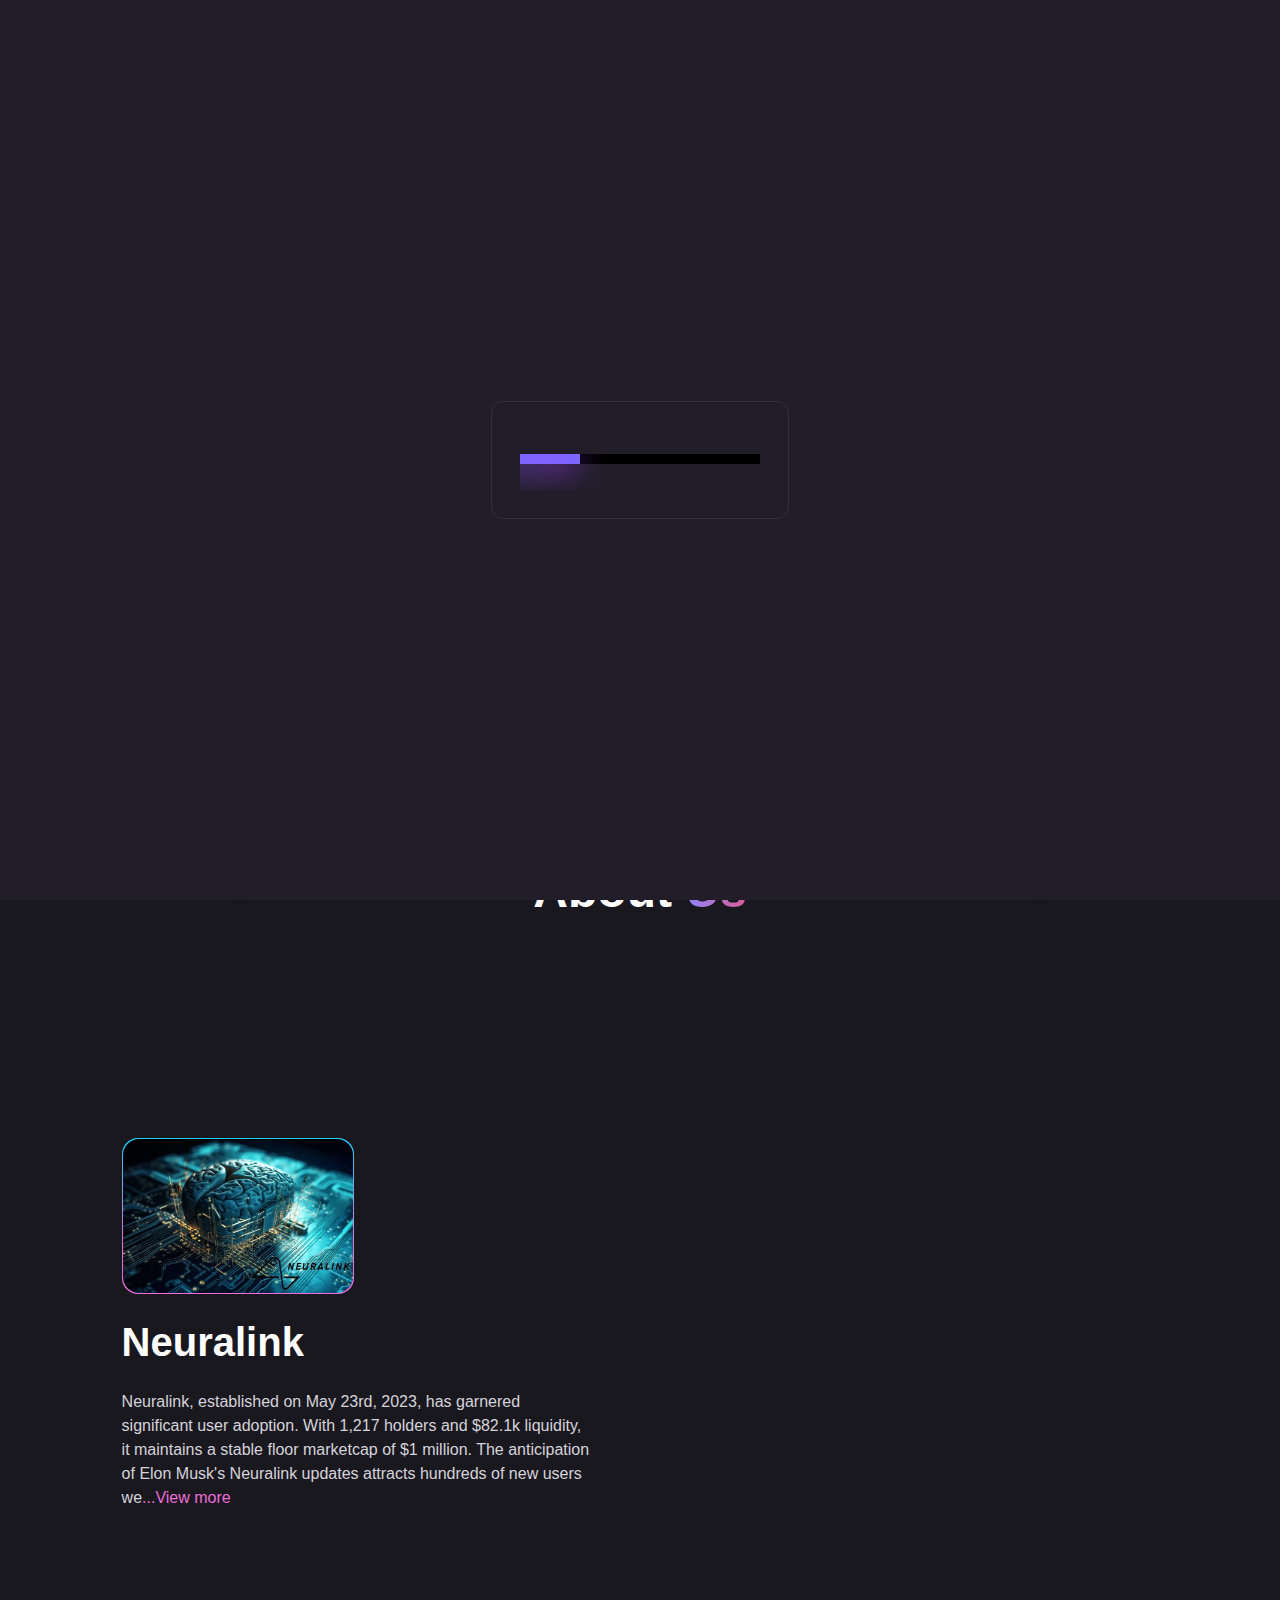
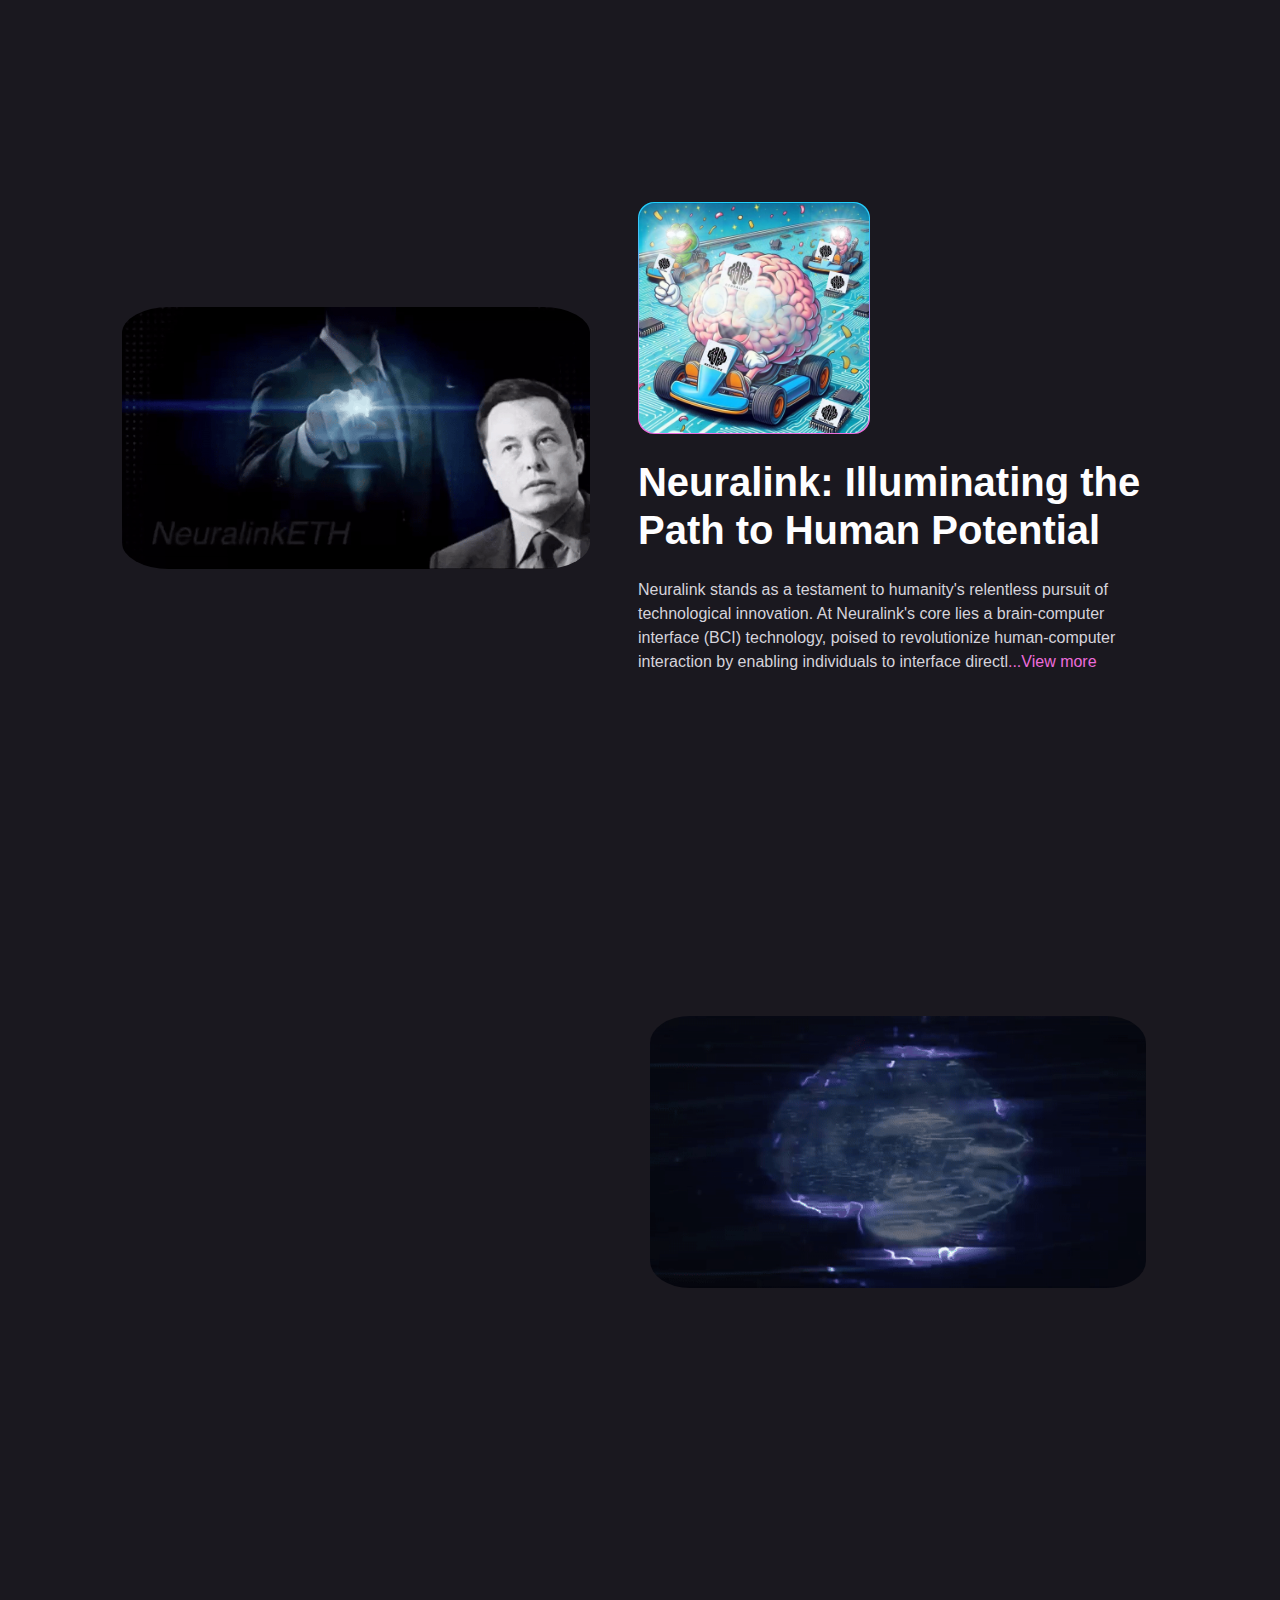
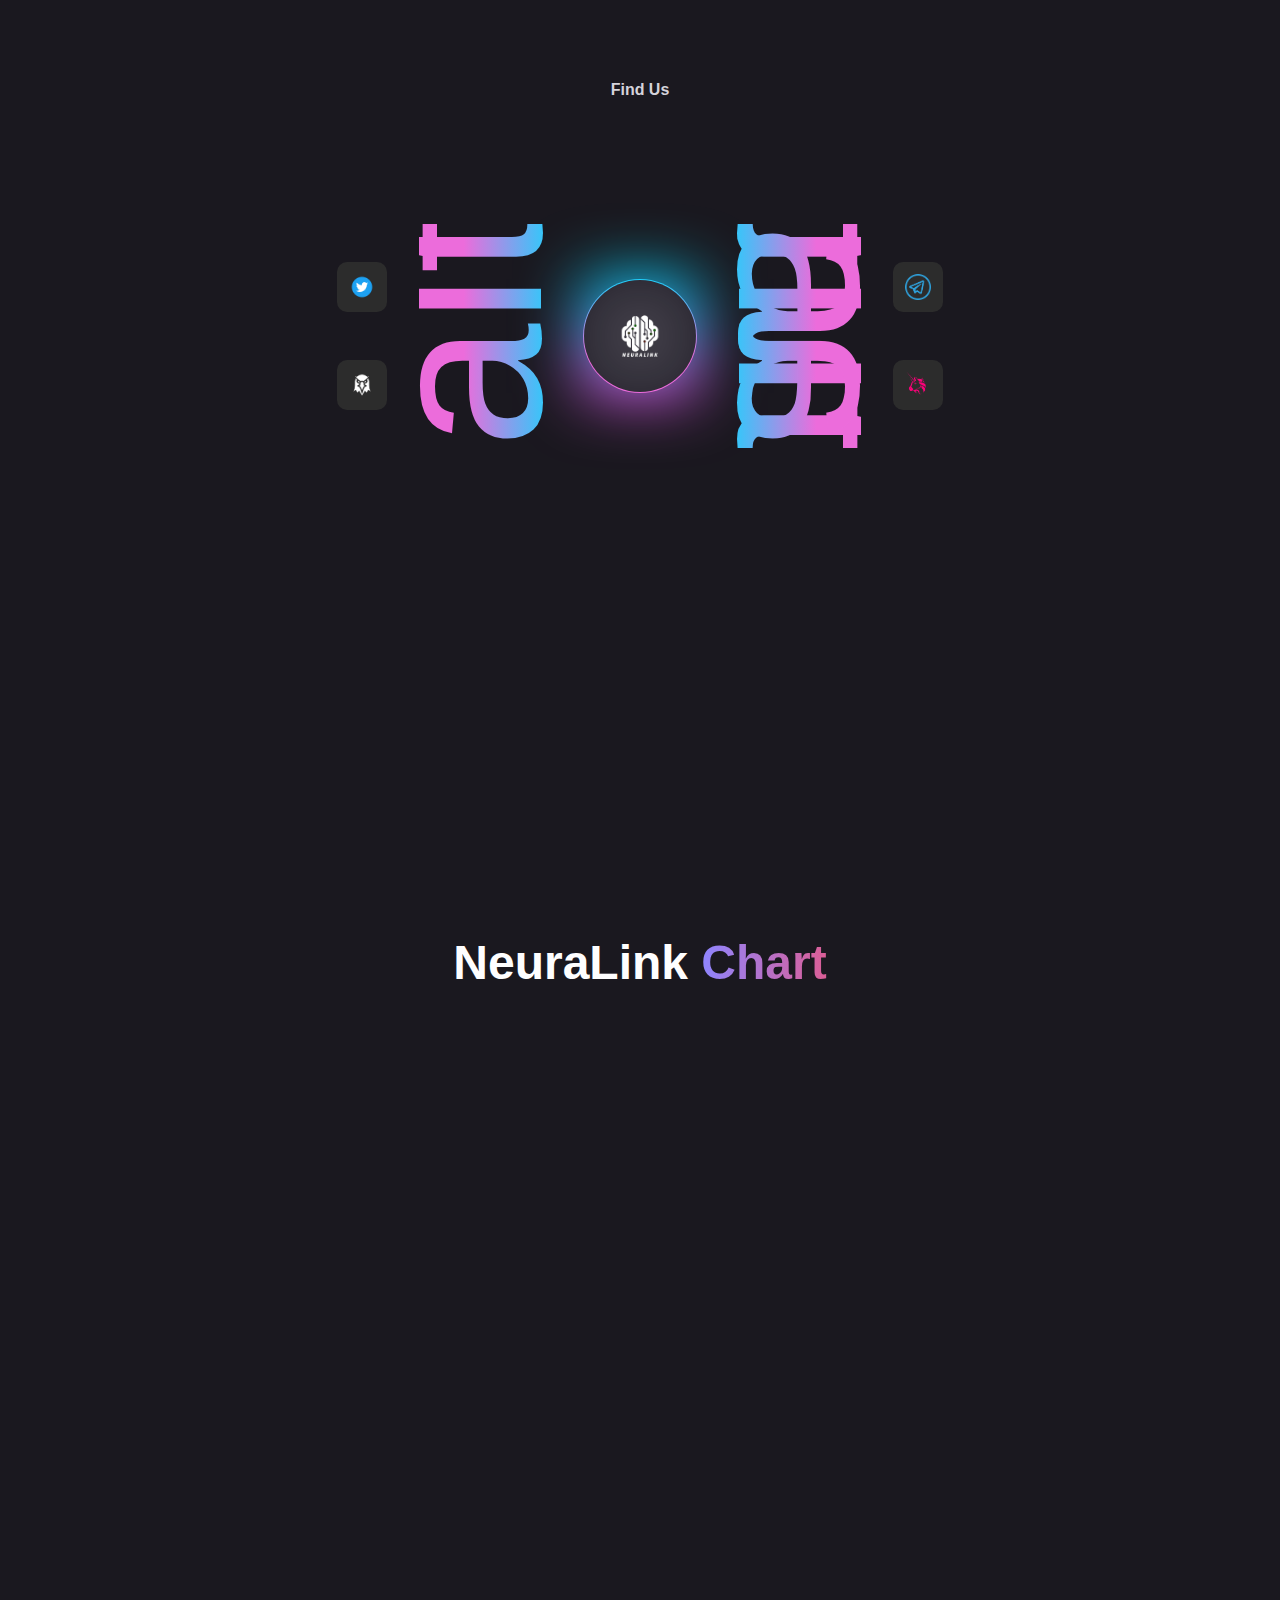
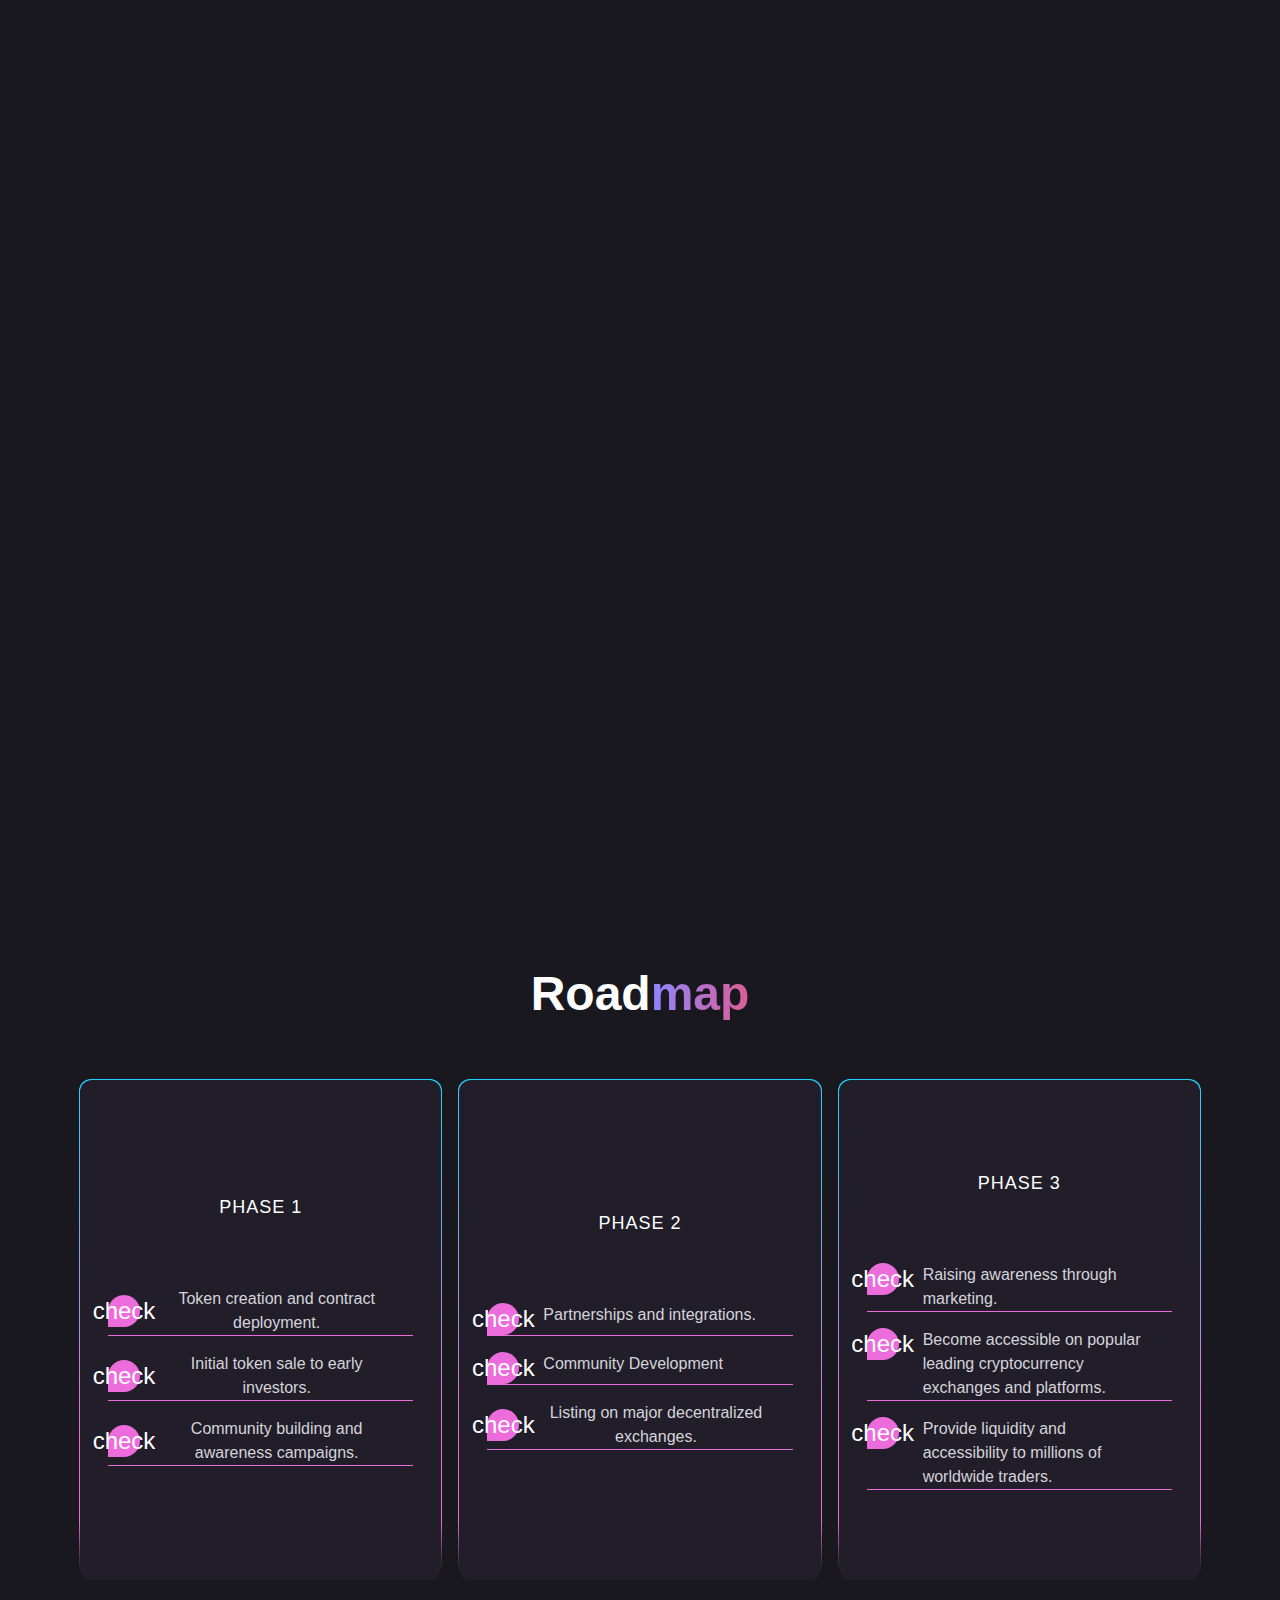
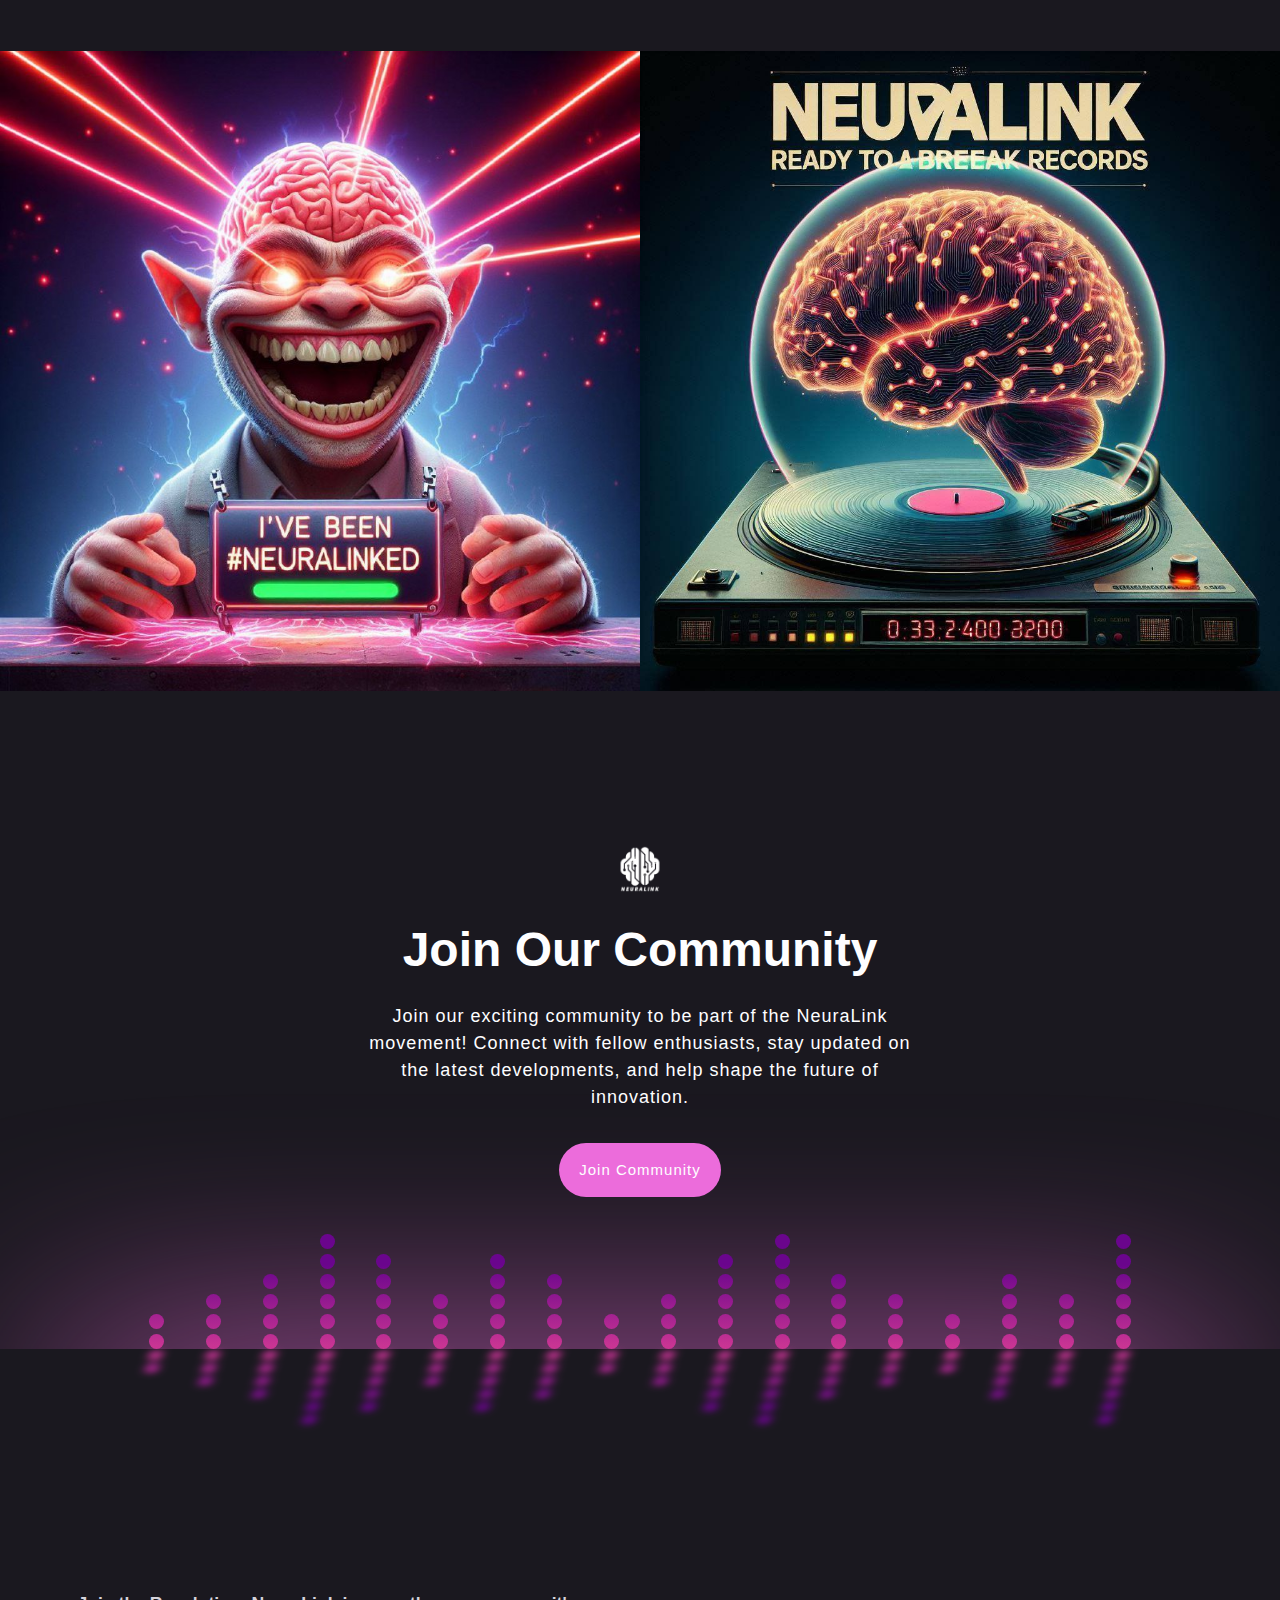
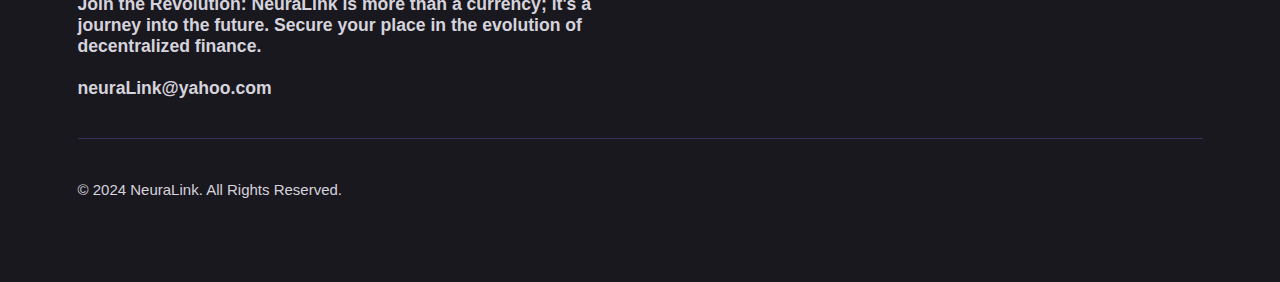
==== commit 1de330c2: "Add files via upload" ====
--- a/index.html
+++ b/index.html
@@ -135,9 +135,7 @@
 
         <div class="wrapper-half-hero-bigger">
           <h1 data-w-id="2c08e111-85b2-14e1-b51f-1e97184d5b34" style="opacity: 0" class="heading-min">
-            Get
             <span class="text-gradient">Neuralink</span><br />
-            Into The Crypto Revolution!
           </h1>
           <span style="font-size:15px;color:#fff;margin:14px 0;line-height: 30px;"> Contract Address :
             0x65ee1361596439664059d1a5ef44014d08c95693</span>
@@ -239,7 +237,7 @@
             </div>
             <div class="space-small"></div>
             <h3>
-              $NEURA
+              Neuralink
             </h3>
             <div class="space-small"></div>
             <p class="max-width-560px paragraph">
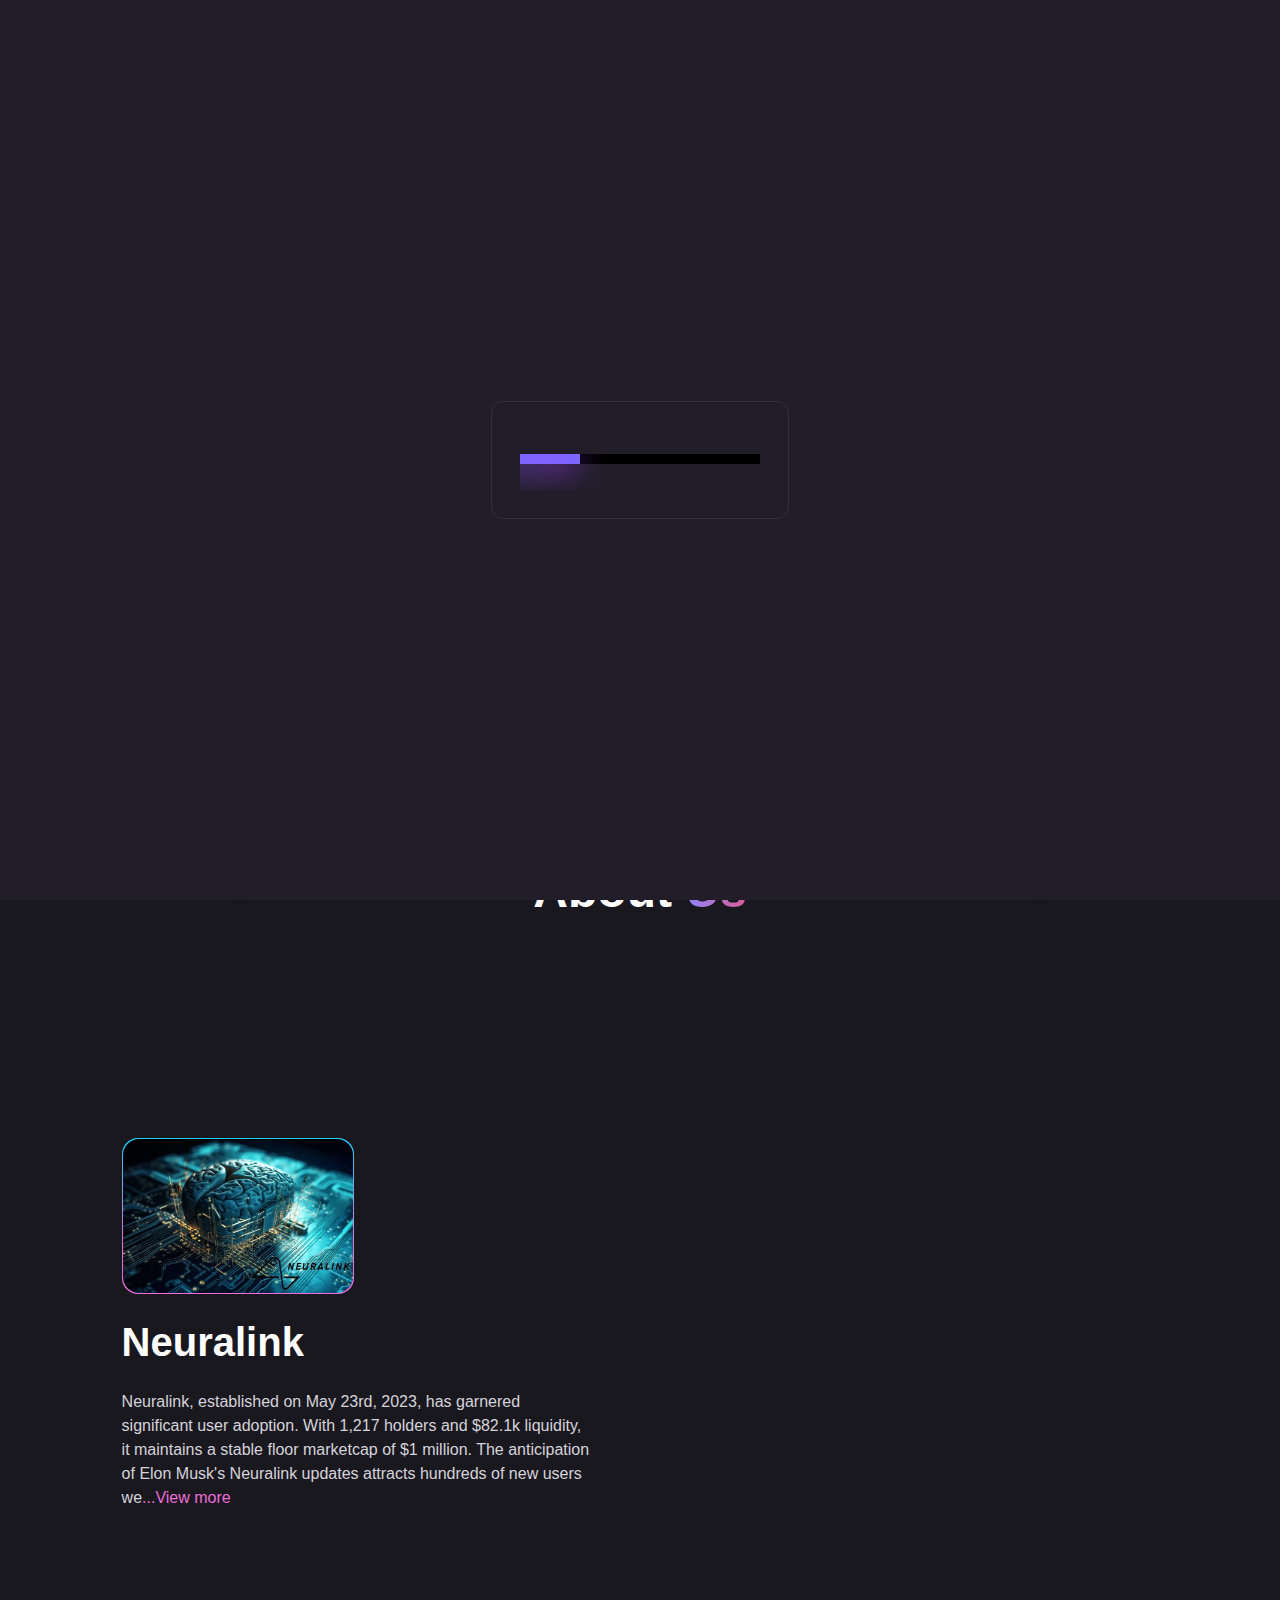
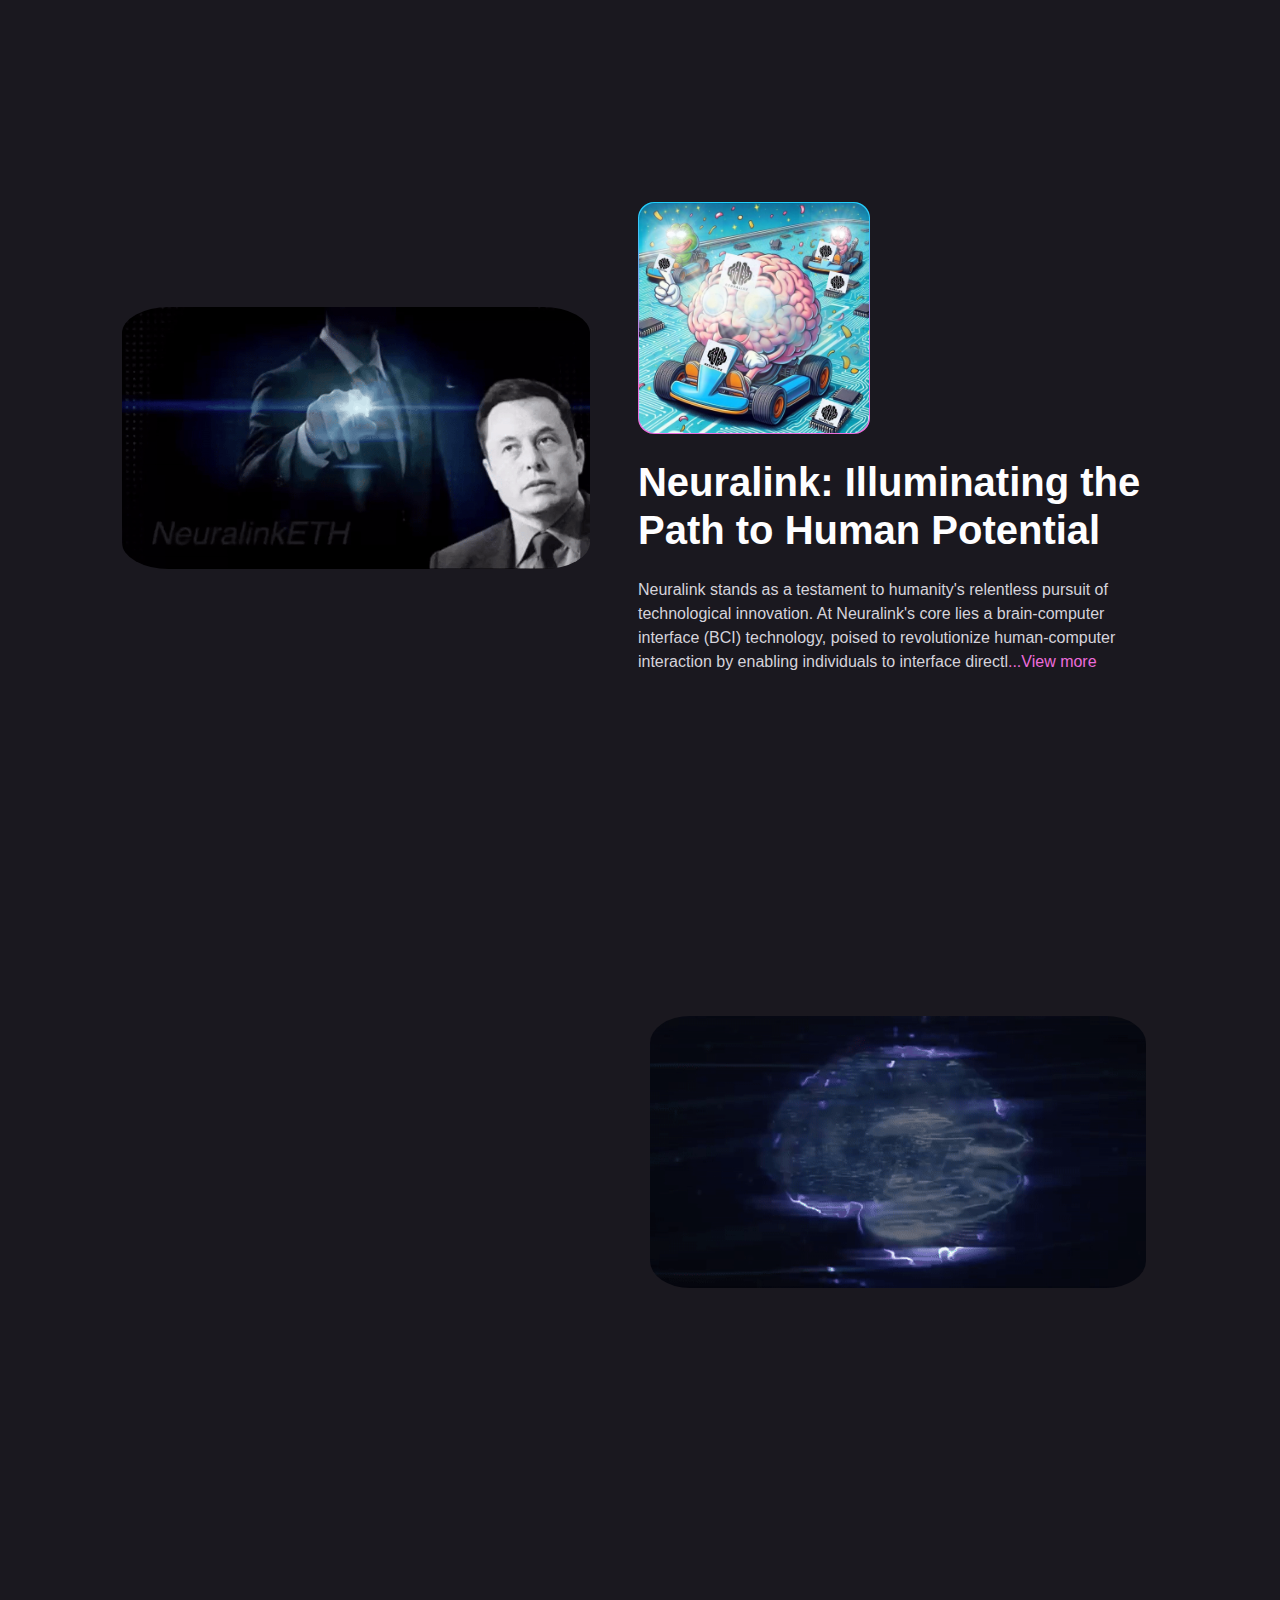
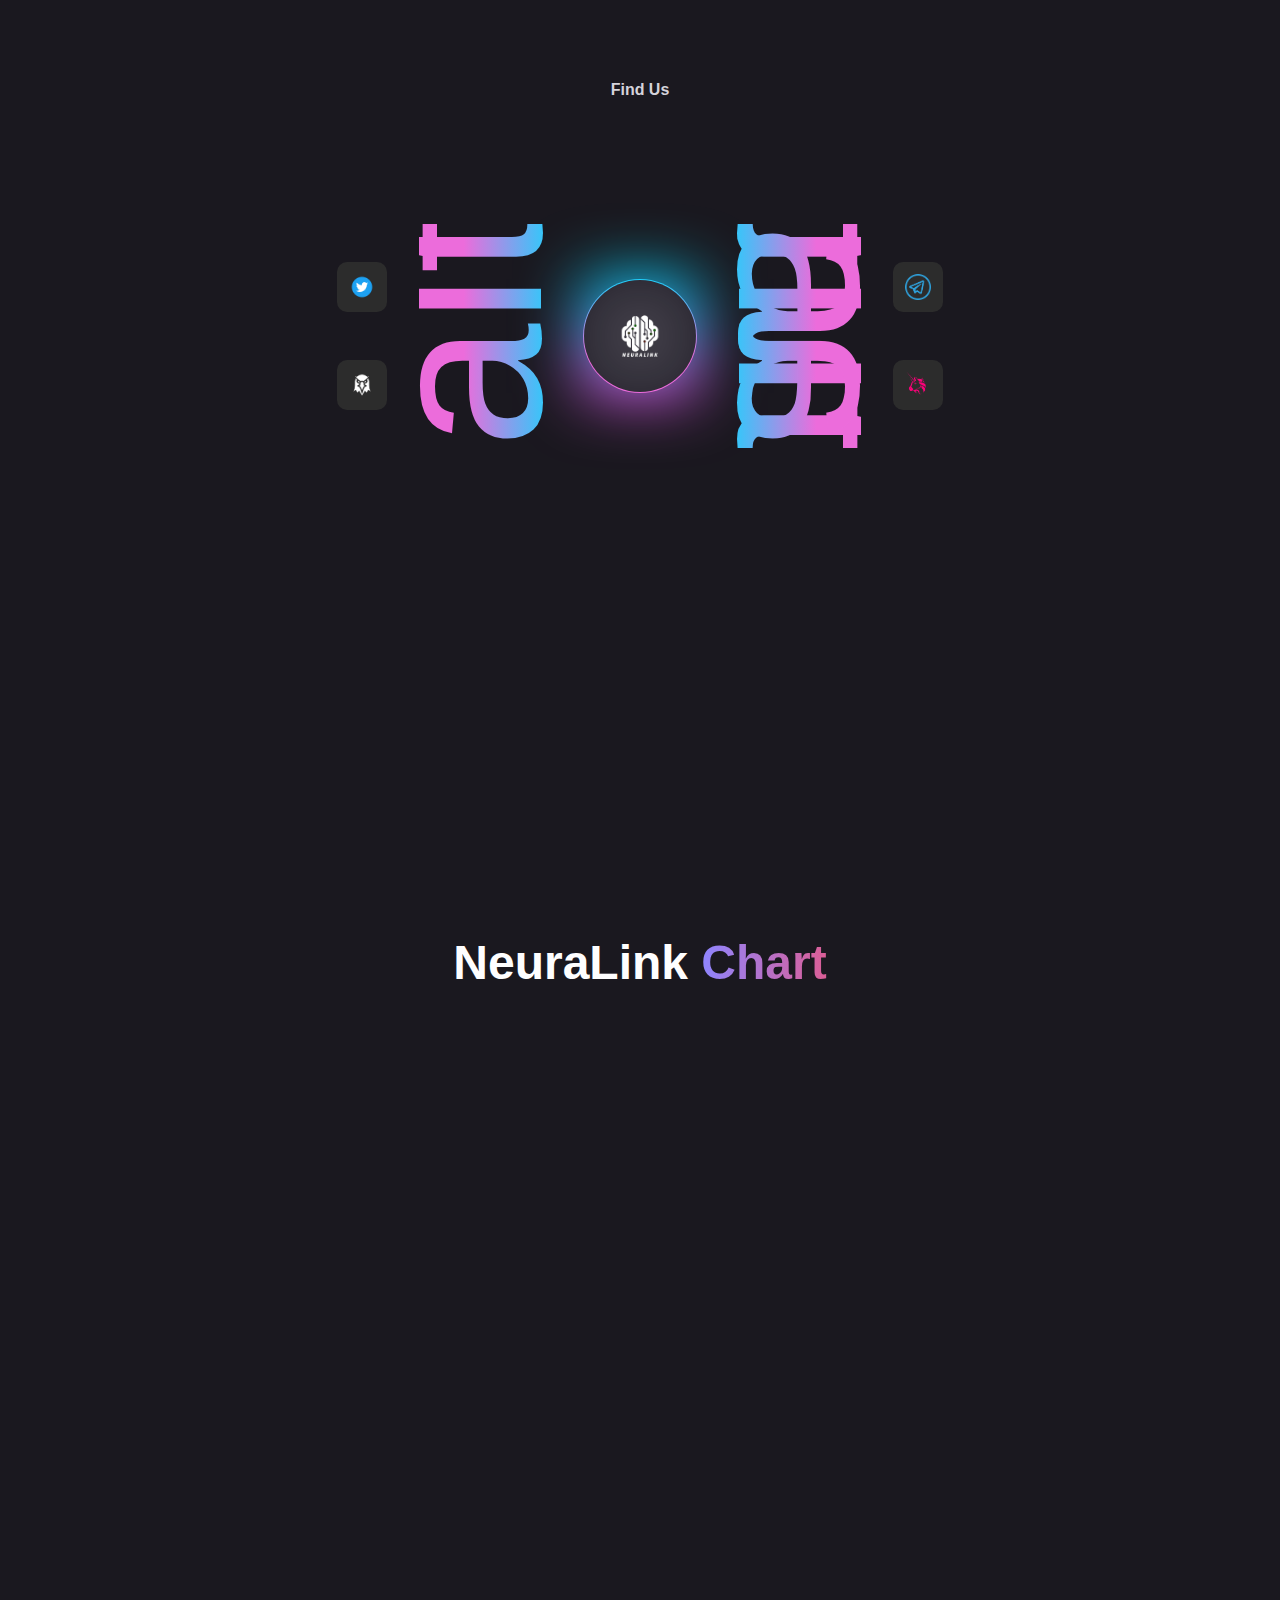
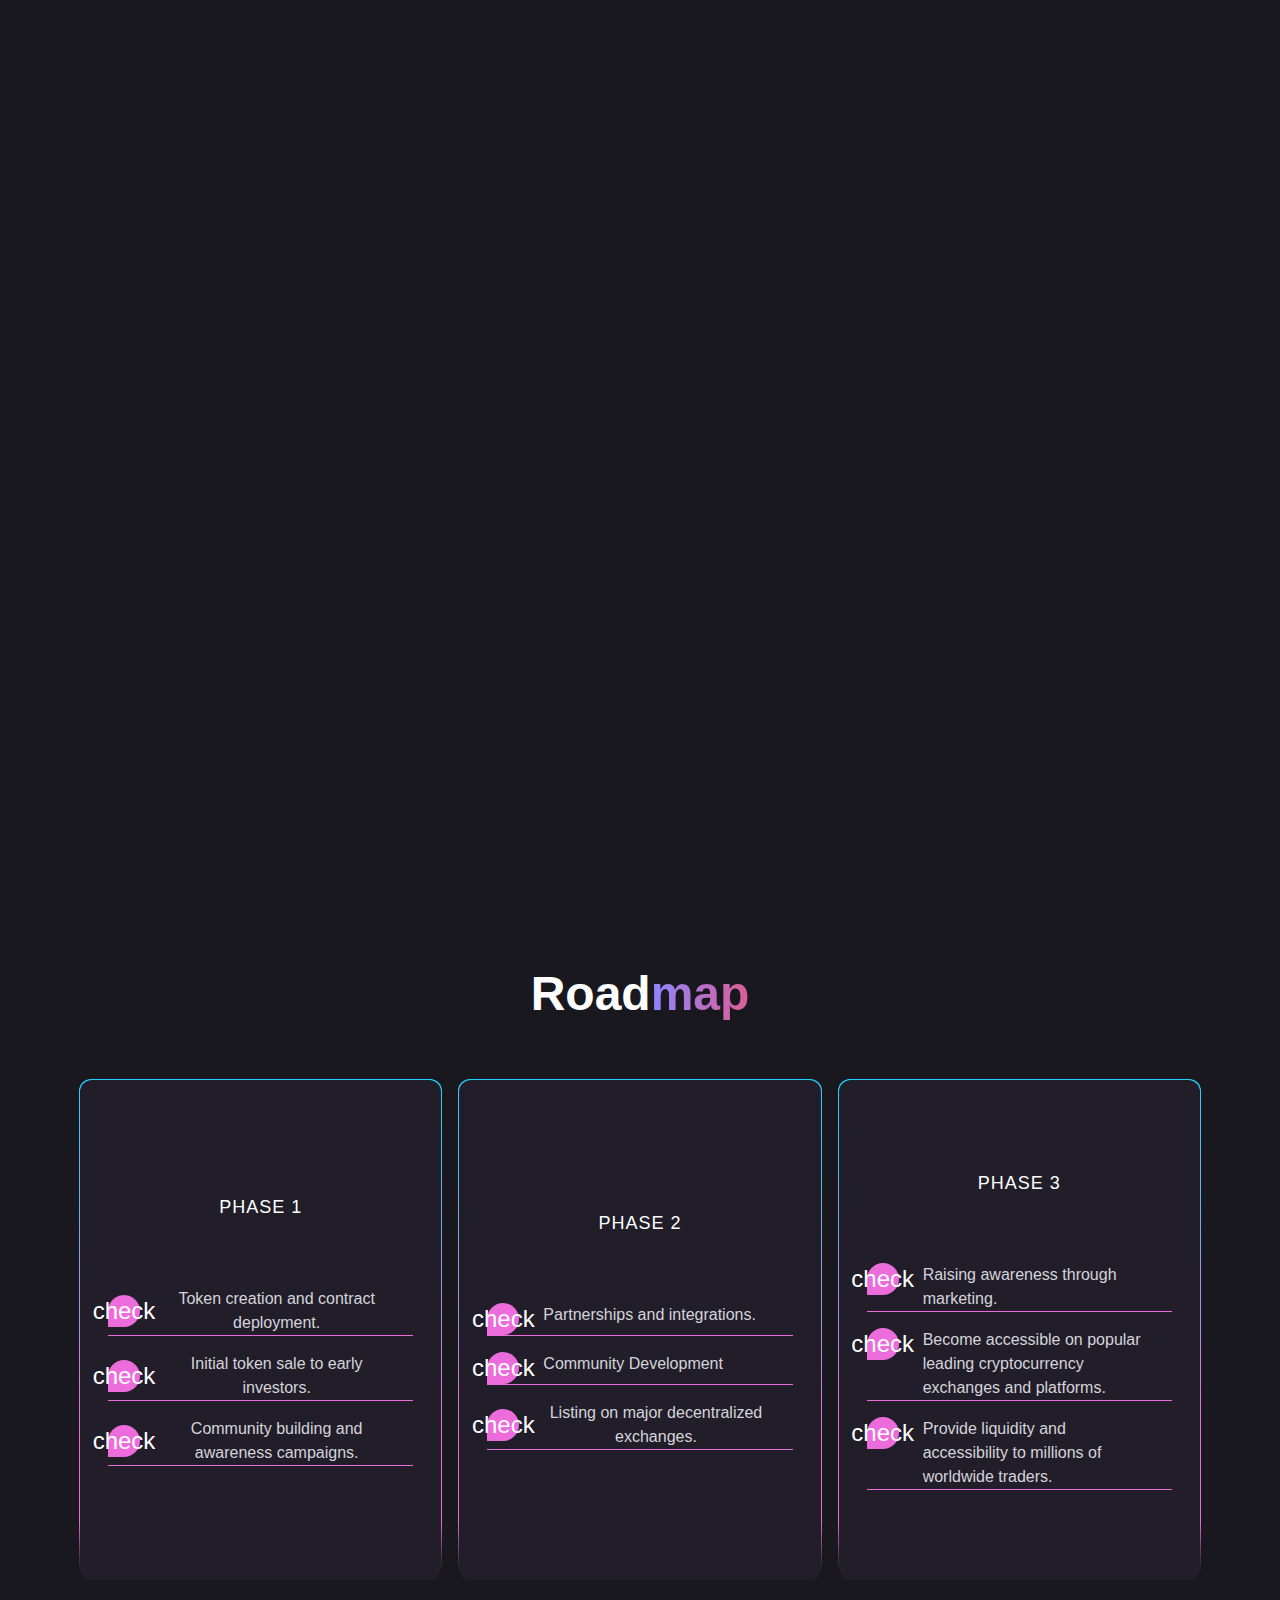
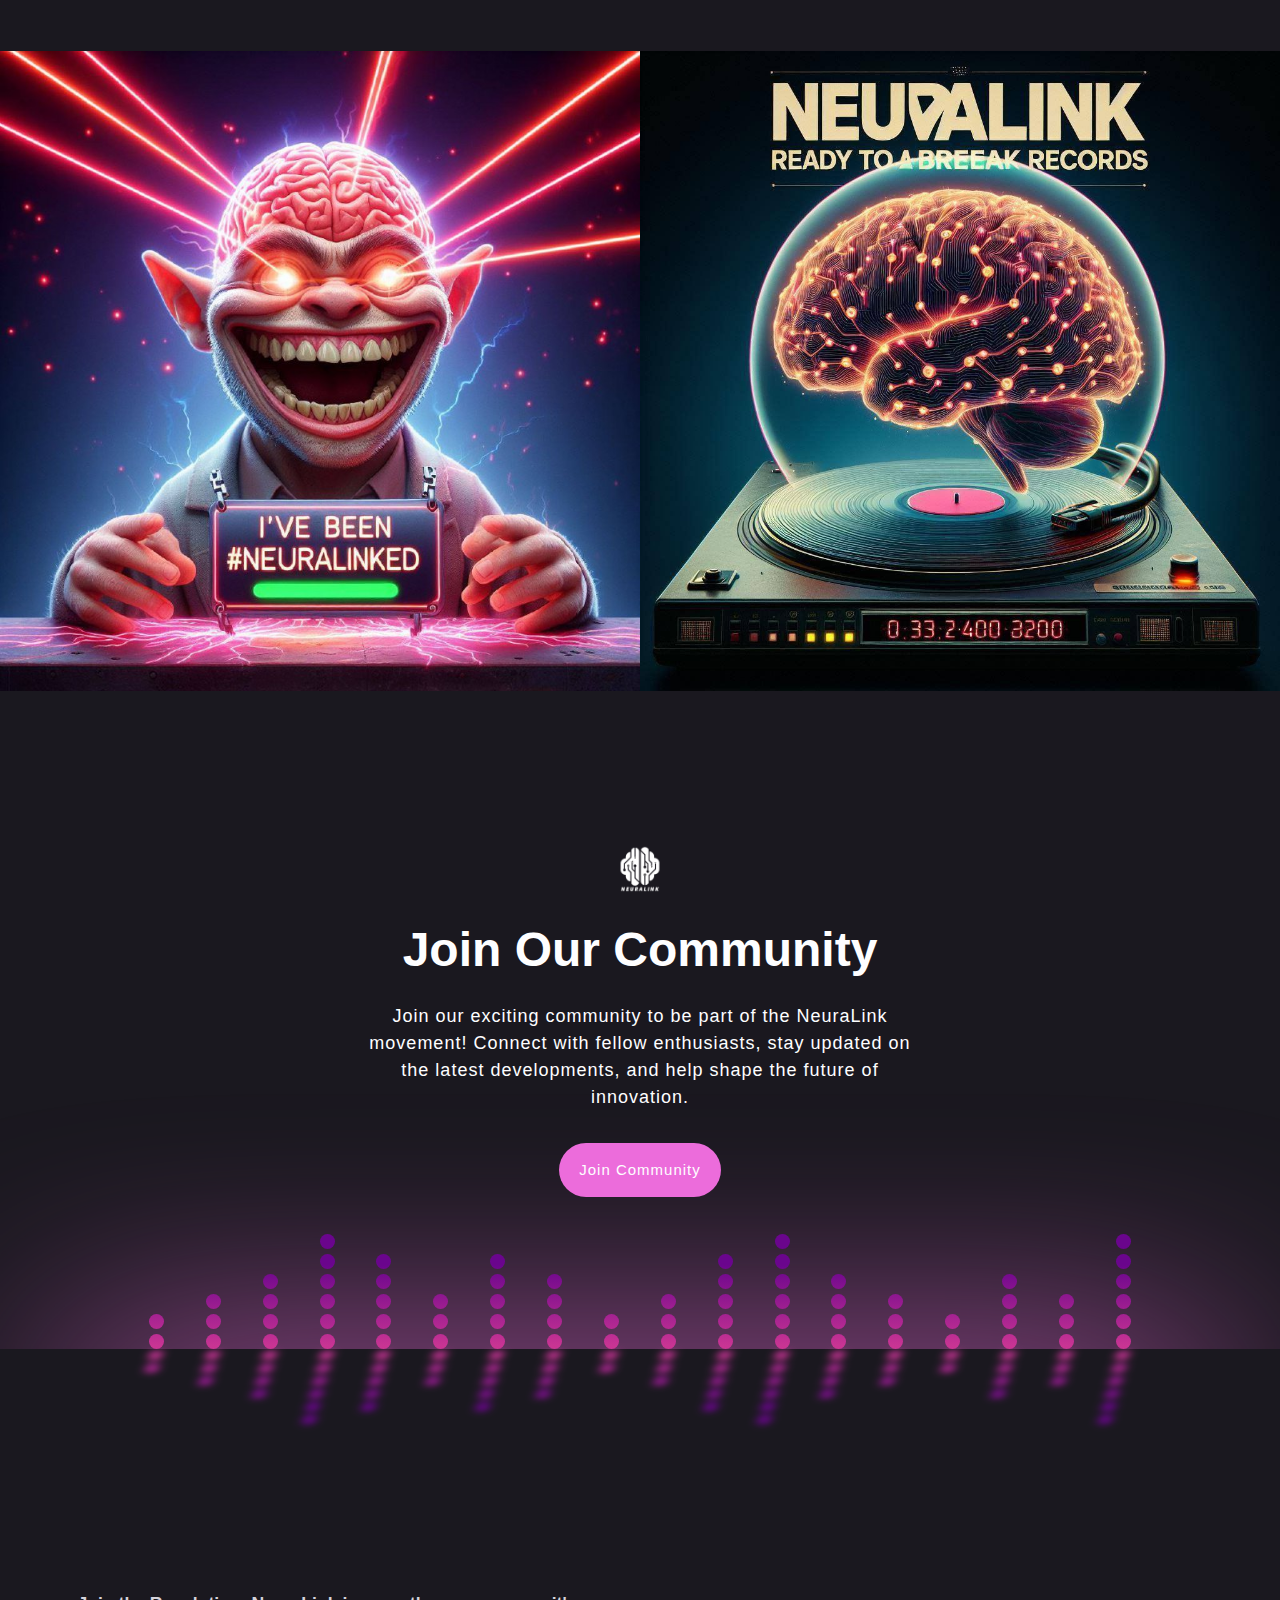
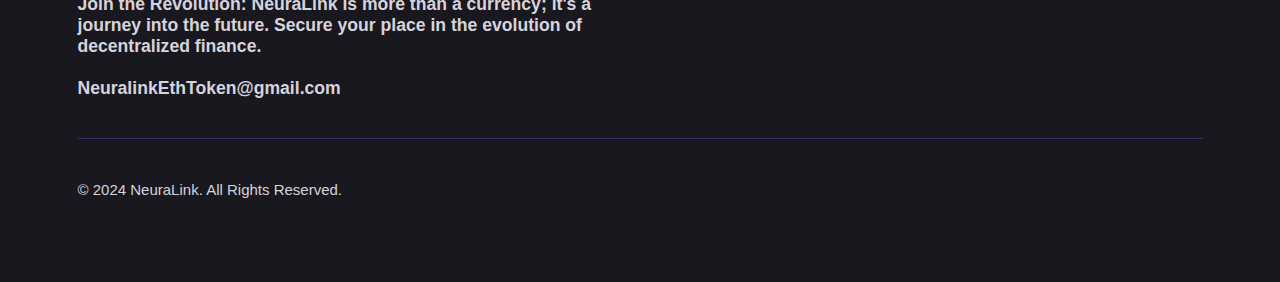
==== commit 26a85e67: "Update index.html" ====
--- a/index.html
+++ b/index.html
@@ -113,7 +113,7 @@
         </ul>
       </nav>
       <div class="hide-on-tab">
-        <a href="https://app.uniswap.org/tokens/ethereum/0x65ee1361596439664059d1a5ef44014d08c95693"
+        <a href="https://app.uniswap.org/tokens/ethereum/0x65Ee1361596439664059D1a5EF44014D08c95693"
           class="button-round smaller w-inline-block">
           <div class="button-text-block color-black">Buy Now</div>
           <div class="button-background background-white"></div>
@@ -138,7 +138,7 @@
             <span class="text-gradient">Neuralink</span><br />
           </h1>
           <span style="font-size:15px;color:#fff;margin:14px 0;line-height: 30px;"> Contract Address :
-            0x65ee1361596439664059d1a5ef44014d08c95693</span>
+            0x65Ee1361596439664059D1a5EF44014D08c95693</span>
           <a href="https://t.me/neuralink_portal" data-w-id="4fb0a9b3-e5bb-872e-6f70-50a41ccd4188"
             class="spinner-wrapper w-inline-block">
             <div data-w-id="c6e0716e-dfe2-a67b-7328-eef46fd3ef2f" class="spinner-image"></div>
@@ -167,7 +167,7 @@
             </h4> -->
           <br>
           <h4 data-w-id="2c08e111-85b2-14e1-b51f-1e97184d5b36" style="opacity: 0" class="max-width-560px">
-            <b style="font-size:22px;font-weight: bold;">$NEURA
+            <b style="font-size:22px;font-weight: bold;">Welcome To The First Neuralink!
           </h4>
           <h4 data-w-id="2c08e111-85b2-14e1-b51f-1e97184d5b36" style="opacity: 0" class="max-width-560px">
             <b style="font-size:22px;font-weight: bold;"></b>Strap on your Neuralink device, grab your favorite
@@ -176,10 +176,19 @@
           <div class="space-semi"></div>
         </div>
         <div data-w-id="2c08e111-85b2-14e1-b51f-1e97184d5b38" style="opacity: 0" class="button-wrapper">
-          <a href="https://twitter.com/neuralinketh" class="button-round outline w-inline-block"
+          <a href="https://coinmarketcap.com/currencies/firstneuralink/" class="button-round outline w-inline-block"
+          style="padding: 17px 46px;">
+          <div class="button-text-block">CoinMarketCap</div>
+        </a>
+         
+          <a href="https://twitter.com/neuralinketh" class="button-round w-inline-block"
             style="padding: 17px 46px;">
             <div class="button-text-block">TWITTER (X)</div>
-          </a><a
+            <div class="button-background"></div>
+            <div class="glow-button"></div>
+          </a>
+          
+          <a
             href="https://www.dextools.io/app/en/ether/pair-explorer/0x51b3832e54406e6653644a7b8497c9826eca400a?t=1708719462815"
             class="button-round w-inline-block" style="padding: 17px 34px;">
             <div class="button-text-block">DEXTOOLS</div>
@@ -191,7 +200,7 @@
             <div class="button-background"></div>
             <div class="glow-button"></div>
           </a>
-          <a href="https://app.uniswap.org/tokens/ethereum/0x65ee1361596439664059d1a5ef44014d08c95693"
+          <a href="https://app.uniswap.org/tokens/ethereum/0x65Ee1361596439664059D1a5EF44014D08c95693"
             class="button-round outline w-inline-block">
             <div class="button-text-block">BUY ON UNISWAP</div>
           </a>
@@ -338,7 +347,7 @@
               Token Name : NeuraLink
             </p>
             <p style="font-size: 16px; font-weight: 600; margin-bottom: 8px" class="max-width-560px">
-              Ticker : $NEURA
+              Ticker : $NLINK 
             </p>
             <p style="font-size: 16px; font-weight: 600; margin-bottom: 8px" class="max-width-560px">
               Buy/Sell Tax : 0/0
@@ -353,7 +362,7 @@
             <br />
             <br />
             <p style="font-size: 15px; font-weight: 600; margin-bottom: 8px" class="max-width-560px">
-              CA : 0x65ee1361596439664059d1a5ef44014d08c95693
+              CA : 0x65Ee1361596439664059D1a5EF44014D08c95693
             </p>
           </div>
           <!-- <style>
@@ -419,7 +428,7 @@
                   <img src="/tg.png" loading="eager" alt="logo to use icon" /></a>
               </div>
               <div style="z-index: 1;" class="icon-curve-square">
-                <a href="https://app.uniswap.org/tokens/ethereum/0x65ee1361596439664059d1a5ef44014d08c95693">
+                <a href="https://app.uniswap.org/tokens/ethereum/0x65Ee1361596439664059D1a5EF44014D08c95693">
                   <img src="/600px-Uniswap_Logo.svg.png" loading="eager" alt="logo to use icon" /></a>
               </div>
             </div>
@@ -1282,7 +1291,7 @@
                   it's a journey into the future. Secure your place in the
                   evolution of decentralized finance. <br />
                   <br />
-                  neuraLink@yahoo.com
+                  NeuralinkEthToken@gmail.com
                 </small>
               </div>
             </div>
@@ -1355,4 +1364,4 @@
 
 </body>
 
-</html>+</html>
